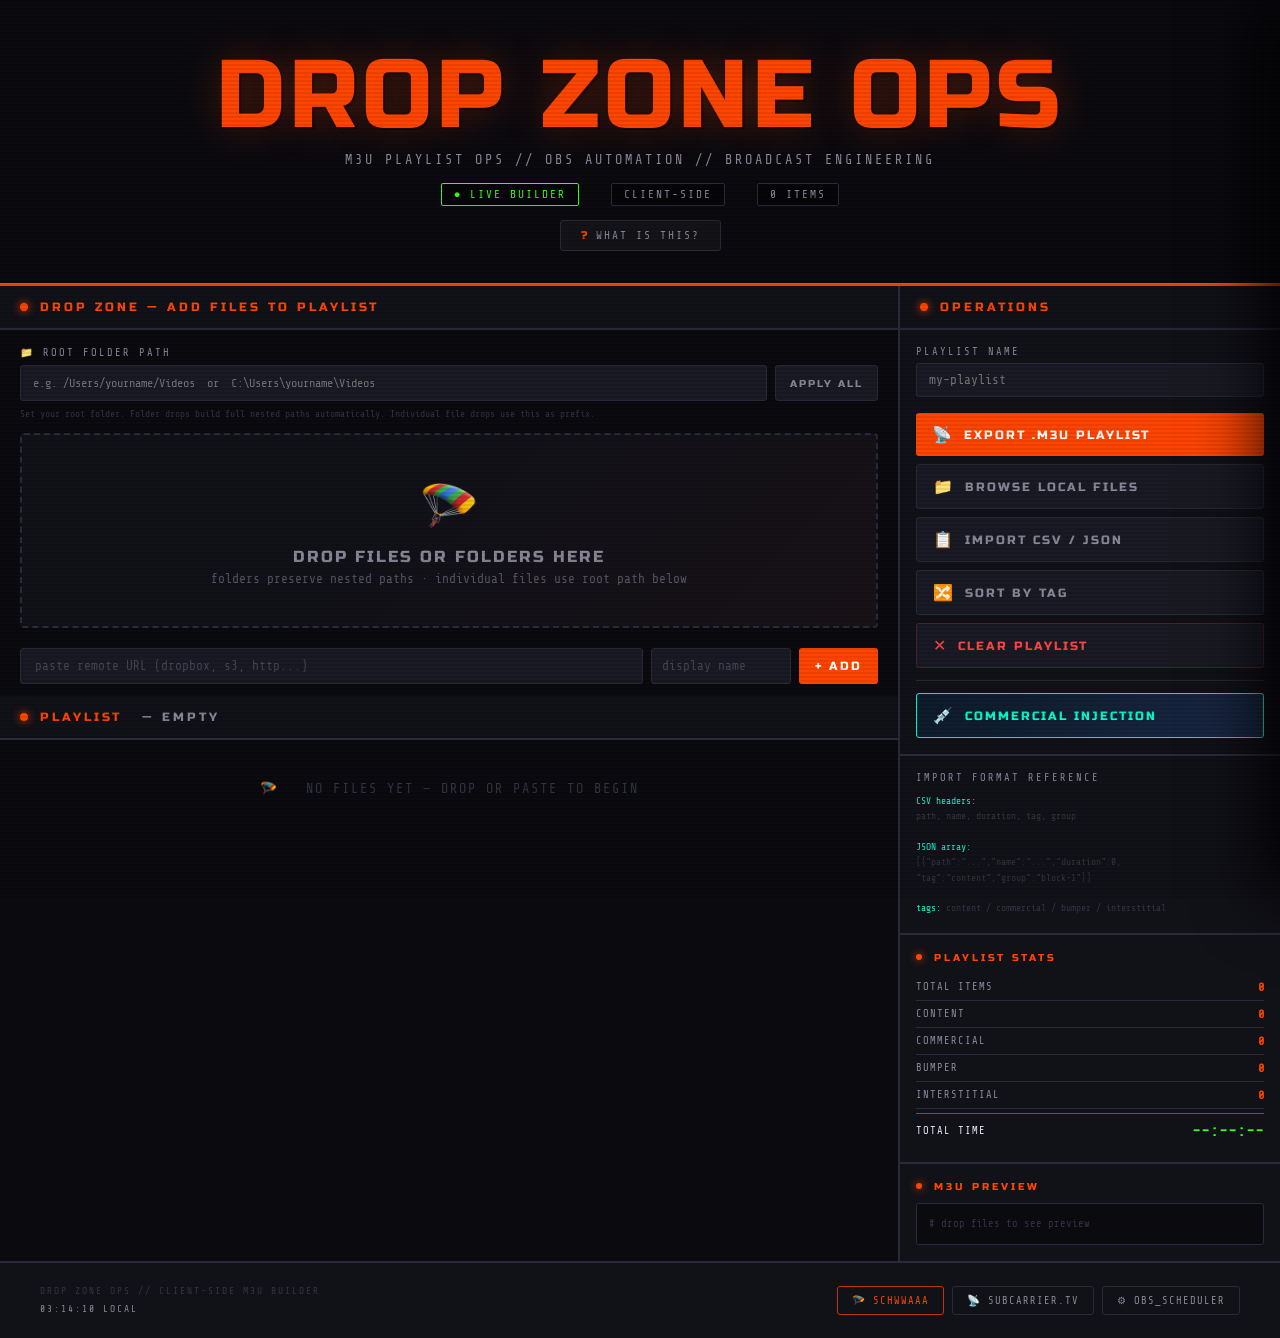
==== app.html @ c3043ce5 "updating website" ====
<!DOCTYPE html>
<html lang="en">
<head>
<meta charset="UTF-8">
<meta name="viewport" content="width=device-width, initial-scale=1.0">
<title>DROP ZONE OPS</title>
<link rel="preconnect" href="https://fonts.googleapis.com">
<link href="https://fonts.googleapis.com/css2?family=Russo+One&family=Share+Tech+Mono&family=Barlow+Condensed:wght@400;600;700;900&display=swap" rel="stylesheet">
<style>
  :root {
    --orange: #FF4500;
    --orange-dim: #c23400;
    --orange-glow: rgba(255,69,0,0.3);
    --dark: #0a0a0f;
    --dark2: #111118;
    --dark3: #1a1a24;
    --dark4: #222230;
    --border: #2a2a3a;
    --text: #e8e8f0;
    --text-dim: #888899;
    --green: #39ff14;
    --cyan: #00ffcc;
  }

  * { box-sizing: border-box; margin: 0; padding: 0; }

  body {
    background: var(--dark);
    color: var(--text);
    font-family: 'Barlow Condensed', sans-serif;
    min-height: 100vh;
    overflow-x: hidden;
  }

  /* SCANLINE overlay */
  body::before {
    content: '';
    position: fixed;
    inset: 0;
    background: repeating-linear-gradient(
      0deg,
      transparent,
      transparent 2px,
      rgba(0,0,0,0.08) 2px,
      rgba(0,0,0,0.08) 4px
    );
    pointer-events: none;
    z-index: 9999;
  }

  /* ── HEADER ── */
  .header {
    position: relative;
    background-image: url('https://ultimateactionmovies.com/wp-content/uploads/2022/09/Drop-Zone-Movie-696x464.jpg');
    background-size: cover;
    background-position: center 30%;
    border-bottom: 3px solid var(--orange);
    padding: 3rem 2rem 2rem;
    text-align: center;
    overflow: hidden;
  }
  .header::after {
    content: '';
    position: absolute;
    inset: 0;
    background: linear-gradient(to bottom, rgba(10,10,15,0.5) 0%, rgba(10,10,15,0.85) 100%);
  }
  .header-inner { position: relative; z-index: 2; }
  .logo {
    font-family: 'Russo One', sans-serif;
    font-size: clamp(3rem, 8vw, 6rem);
    color: var(--orange);
    text-shadow: 0 0 40px var(--orange-glow), 2px 2px 0 #000;
    letter-spacing: 4px;
    line-height: 1;
  }
  .tagline {
    font-family: 'Share Tech Mono', monospace;
    color: var(--text-dim);
    font-size: 0.85rem;
    letter-spacing: 3px;
    margin-top: 0.5rem;
    text-transform: uppercase;
  }
  .status-bar {
    display: flex;
    justify-content: center;
    gap: 2rem;
    margin-top: 1rem;
  }
  .status-pill {
    font-family: 'Share Tech Mono', monospace;
    font-size: 0.7rem;
    letter-spacing: 2px;
    padding: 4px 12px;
    border: 1px solid var(--border);
    border-radius: 2px;
    color: var(--text-dim);
    background: rgba(0,0,0,0.4);
  }
  .status-pill.live { border-color: var(--green); color: var(--green); animation: blink 1.5s infinite; }
  @keyframes blink { 0%,100%{opacity:1} 50%{opacity:0.4} }

  /* ── MAIN LAYOUT ── */
  .app {
    display: grid;
    grid-template-columns: 1fr 380px;
    gap: 0;
    min-height: calc(100vh - 180px);
  }

  /* ── LEFT PANEL ── */
  .left-panel {
    border-right: 2px solid var(--border);
    display: flex;
    flex-direction: column;
  }

  /* ── SECTION HEADERS ── */
  .section-header {
    display: flex;
    align-items: center;
    gap: 12px;
    padding: 14px 20px;
    background: var(--dark2);
    border-bottom: 2px solid var(--border);
    font-family: 'Russo One', sans-serif;
    font-size: 0.75rem;
    letter-spacing: 3px;
    color: var(--orange);
    text-transform: uppercase;
  }
  .section-header .dot {
    width: 8px; height: 8px;
    background: var(--orange);
    border-radius: 50%;
    box-shadow: 0 0 8px var(--orange);
  }

  /* ── DROP ZONE ── */
  .dropzone-area {
    margin: 20px;
    border: 2px dashed var(--border);
    border-radius: 4px;
    padding: 40px 20px;
    text-align: center;
    cursor: pointer;
    transition: all 0.2s;
    background: var(--dark2);
    position: relative;
    overflow: hidden;
  }
  .dropzone-area::before {
    content: '';
    position: absolute;
    inset: 0;
    background: linear-gradient(135deg, transparent 40%, rgba(255,69,0,0.03) 100%);
  }
  .dropzone-area:hover, .dropzone-area.drag-over {
    border-color: var(--orange);
    background: rgba(255,69,0,0.05);
    box-shadow: inset 0 0 30px rgba(255,69,0,0.08);
  }
  .dropzone-area.drag-over { border-style: solid; }
  .dz-icon { font-size: 3rem; margin-bottom: 12px; display: block; }
  .dz-label {
    font-family: 'Russo One', sans-serif;
    font-size: 1rem;
    letter-spacing: 2px;
    color: var(--text-dim);
    text-transform: uppercase;
  }
  .dz-sub {
    font-size: 0.8rem;
    color: #555566;
    margin-top: 6px;
    font-family: 'Share Tech Mono', monospace;
  }

  /* ── URL INPUT ── */
  .url-input-row {
    display: flex;
    gap: 8px;
    margin: 0 20px 12px;
  }
  .url-input {
    flex: 1;
    background: var(--dark3);
    border: 1px solid var(--border);
    border-radius: 3px;
    color: var(--text);
    font-family: 'Share Tech Mono', monospace;
    font-size: 0.8rem;
    padding: 10px 14px;
    outline: none;
    transition: border-color 0.2s;
  }
  .url-input::placeholder { color: #444455; }
  .url-input:focus { border-color: var(--orange); }
  .url-name-input {
    width: 140px;
    background: var(--dark3);
    border: 1px solid var(--border);
    border-radius: 3px;
    color: var(--text);
    font-family: 'Share Tech Mono', monospace;
    font-size: 0.8rem;
    padding: 10px 10px;
    outline: none;
    transition: border-color 0.2s;
  }
  .url-name-input::placeholder { color: #444455; }
  .url-name-input:focus { border-color: var(--orange); }

  /* ── PLAYLIST ── */
  .playlist-container {
    flex: 1;
    overflow-y: auto;
    padding: 0 20px 20px;
  }
  .playlist-empty {
    text-align: center;
    padding: 40px 20px;
    color: #333344;
    font-family: 'Share Tech Mono', monospace;
    font-size: 0.85rem;
    letter-spacing: 2px;
  }

  .playlist-item {
    display: grid;
    grid-template-columns: 28px 1fr auto auto;
    align-items: center;
    gap: 10px;
    padding: 10px 12px;
    background: var(--dark3);
    border: 1px solid var(--border);
    border-radius: 3px;
    margin-bottom: 4px;
    cursor: grab;
    transition: all 0.15s;
    position: relative;
  }
  .playlist-item:hover { border-color: var(--orange); background: var(--dark4); }
  .playlist-item.dragging { opacity: 0.4; border-color: var(--orange); }
  .playlist-item.drag-target { border-top: 2px solid var(--orange); }

  .item-handle {
    color: #444455;
    font-size: 1rem;
    text-align: center;
    cursor: grab;
    user-select: none;
  }
  .item-handle:hover { color: var(--orange); }

  .item-info { min-width: 0; }
  .item-name {
    font-family: 'Barlow Condensed', sans-serif;
    font-weight: 600;
    font-size: 0.95rem;
    color: var(--text);
    white-space: nowrap;
    overflow: hidden;
    text-overflow: ellipsis;
    cursor: pointer;
  }
  .item-name:hover { color: var(--orange); }
  .item-name-edit {
    font-family: 'Barlow Condensed', sans-serif;
    font-weight: 600;
    font-size: 0.95rem;
    background: var(--dark);
    border: 1px solid var(--orange);
    border-radius: 2px;
    color: var(--orange);
    padding: 2px 6px;
    width: 100%;
    outline: none;
  }
  .item-meta {
    font-family: 'Share Tech Mono', monospace;
    font-size: 0.65rem;
    color: var(--text-dim);
    margin-top: 2px;
    white-space: nowrap;
    overflow: hidden;
    text-overflow: ellipsis;
  }

  .item-tag {
    font-family: 'Share Tech Mono', monospace;
    font-size: 0.6rem;
    letter-spacing: 1px;
    padding: 2px 7px;
    border-radius: 2px;
    text-transform: uppercase;
    white-space: nowrap;
    cursor: pointer;
    border: 1px solid;
  }
  .tag-content { background: rgba(0,255,204,0.1); color: var(--cyan); border-color: rgba(0,255,204,0.3); }
  .tag-commercial { background: rgba(255,69,0,0.15); color: var(--orange); border-color: rgba(255,69,0,0.4); }
  .tag-bumper { background: rgba(57,255,20,0.1); color: var(--green); border-color: rgba(57,255,20,0.3); }
  .tag-interstitial { background: rgba(255,200,0,0.1); color: #ffc800; border-color: rgba(255,200,0,0.3); }
  .tag-other { background: rgba(150,150,200,0.1); color: #aaaacc; border-color: rgba(150,150,200,0.3); }

  .item-del {
    background: none;
    border: none;
    color: #333344;
    font-size: 1.1rem;
    cursor: pointer;
    padding: 4px;
    border-radius: 2px;
    line-height: 1;
    transition: color 0.15s;
  }
  .item-del:hover { color: #ff3333; }

  .item-num {
    position: absolute;
    top: 3px; left: 3px;
    font-family: 'Share Tech Mono', monospace;
    font-size: 0.55rem;
    color: #333344;
  }

  /* ── RIGHT PANEL ── */
  .right-panel {
    display: flex;
    flex-direction: column;
    background: var(--dark2);
  }

  /* ── TOOLBAR BUTTONS ── */
  .toolbar {
    padding: 16px;
    display: flex;
    flex-direction: column;
    gap: 8px;
    border-bottom: 2px solid var(--border);
  }
  .btn {
    display: flex;
    align-items: center;
    gap: 10px;
    padding: 12px 16px;
    font-family: 'Russo One', sans-serif;
    font-size: 0.75rem;
    letter-spacing: 2px;
    text-transform: uppercase;
    border: none;
    border-radius: 3px;
    cursor: pointer;
    transition: all 0.15s;
    text-align: left;
    width: 100%;
  }
  .btn-primary {
    background: var(--orange);
    color: #fff;
  }
  .btn-primary:hover { background: var(--orange-dim); transform: translateY(-1px); box-shadow: 0 4px 20px var(--orange-glow); }
  .btn-secondary {
    background: var(--dark3);
    color: var(--text-dim);
    border: 1px solid var(--border);
  }
  .btn-secondary:hover { border-color: var(--orange); color: var(--text); }
  .btn-danger {
    background: var(--dark3);
    color: #ff4444;
    border: 1px solid rgba(255,68,68,0.2);
  }
  .btn-danger:hover { background: rgba(255,68,68,0.1); border-color: #ff4444; }
  .btn-icon { font-size: 1rem; }

  /* ── IMPORT PANEL ── */
  .import-section { padding: 16px; border-bottom: 2px solid var(--border); }
  .import-label {
    font-family: 'Share Tech Mono', monospace;
    font-size: 0.65rem;
    color: var(--text-dim);
    letter-spacing: 2px;
    text-transform: uppercase;
    margin-bottom: 10px;
  }
  .import-drop {
    border: 1px dashed var(--border);
    border-radius: 3px;
    padding: 16px;
    text-align: center;
    cursor: pointer;
    transition: all 0.2s;
    font-family: 'Share Tech Mono', monospace;
    font-size: 0.72rem;
    color: #444455;
    letter-spacing: 1px;
  }
  .import-drop:hover { border-color: var(--cyan); color: var(--cyan); }
  .import-format {
    font-family: 'Share Tech Mono', monospace;
    font-size: 0.6rem;
    color: #333344;
    margin-top: 8px;
    line-height: 1.6;
  }
  .import-format span { color: var(--cyan); }

  /* ── STATS PANEL ── */
  .stats-section { padding: 16px; border-bottom: 2px solid var(--border); }
  .stat-row {
    display: flex;
    justify-content: space-between;
    align-items: center;
    padding: 6px 0;
    border-bottom: 1px solid var(--border);
  }
  .stat-row:last-child { border-bottom: none; }
  .stat-label {
    font-family: 'Share Tech Mono', monospace;
    font-size: 0.65rem;
    color: var(--text-dim);
    letter-spacing: 1px;
  }
  .stat-val {
    font-family: 'Share Tech Mono', monospace;
    font-size: 0.75rem;
    color: var(--orange);
    font-weight: bold;
  }

  /* ── PREVIEW ── */
  .preview-section { flex: 1; padding: 16px; overflow: auto; }
  .preview-box {
    background: var(--dark);
    border: 1px solid var(--border);
    border-radius: 3px;
    padding: 12px;
    font-family: 'Share Tech Mono', monospace;
    font-size: 0.65rem;
    color: #555566;
    line-height: 1.6;
    max-height: 280px;
    overflow-y: auto;
    white-space: pre;
  }
  .preview-box .ext-header { color: var(--green); }
  .preview-box .ext-inf { color: var(--orange); }
  .preview-box .ext-path { color: var(--cyan); }

  /* ── TOAST ── */
  .toast {
    position: fixed;
    bottom: 30px; left: 50%;
    transform: translateX(-50%) translateY(20px);
    background: var(--dark3);
    border: 1px solid var(--orange);
    border-radius: 4px;
    padding: 12px 24px;
    font-family: 'Russo One', sans-serif;
    font-size: 0.75rem;
    letter-spacing: 2px;
    color: var(--orange);
    opacity: 0;
    pointer-events: none;
    transition: all 0.3s;
    z-index: 10000;
    box-shadow: 0 4px 30px var(--orange-glow);
    text-transform: uppercase;
  }
  .toast.show { opacity: 1; transform: translateX(-50%) translateY(0); }
  .toast.success { border-color: var(--green); color: var(--green); box-shadow: 0 4px 30px rgba(57,255,20,0.2); }

  /* ── MODAL ── */
  .modal-overlay {
    position: fixed; inset: 0;
    background: rgba(0,0,0,0.85);
    z-index: 1000;
    display: none;
    align-items: center;
    justify-content: center;
  }
  .modal-overlay.open { display: flex; }
  .modal {
    background: var(--dark2);
    border: 1px solid var(--border);
    border-top: 3px solid var(--orange);
    border-radius: 4px;
    padding: 28px;
    width: 500px;
    max-width: 95vw;
    max-height: 90vh;
    overflow-y: auto;
  }
  .modal h3 {
    font-family: 'Russo One', sans-serif;
    font-size: 0.85rem;
    letter-spacing: 3px;
    color: var(--orange);
    text-transform: uppercase;
    margin-bottom: 20px;
  }
  .modal-close {
    float: right;
    background: none;
    border: none;
    color: var(--text-dim);
    font-size: 1.3rem;
    cursor: pointer;
    margin-top: -4px;
  }
  .modal-close:hover { color: var(--orange); }
  .form-row { margin-bottom: 14px; }
  .form-label {
    display: block;
    font-family: 'Share Tech Mono', monospace;
    font-size: 0.65rem;
    letter-spacing: 2px;
    color: var(--text-dim);
    text-transform: uppercase;
    margin-bottom: 6px;
  }
  .form-input, .form-select {
    width: 100%;
    background: var(--dark3);
    border: 1px solid var(--border);
    border-radius: 3px;
    color: var(--text);
    font-family: 'Share Tech Mono', monospace;
    font-size: 0.8rem;
    padding: 10px 12px;
    outline: none;
    transition: border-color 0.2s;
  }
  .form-input:focus, .form-select:focus { border-color: var(--orange); }
  .form-select option { background: var(--dark3); }
  .modal-btns { display: flex; gap: 8px; margin-top: 20px; justify-content: flex-end; }

  /* ── TAG SELECT ── */
  .tag-select-row {
    display: flex;
    gap: 6px;
    flex-wrap: wrap;
  }
  .tag-opt {
    font-family: 'Share Tech Mono', monospace;
    font-size: 0.65rem;
    letter-spacing: 1px;
    padding: 4px 10px;
    border-radius: 2px;
    cursor: pointer;
    border: 1px solid var(--border);
    color: var(--text-dim);
    background: var(--dark3);
    text-transform: uppercase;
    transition: all 0.15s;
  }
  .tag-opt:hover { border-color: var(--orange); }
  .tag-opt.selected { border-color: var(--orange); color: var(--orange); background: rgba(255,69,0,0.1); }
  .tag-opt[data-val="commercial"].selected { border-color: var(--orange); color: var(--orange); }
  .tag-opt[data-val="bumper"].selected { border-color: var(--green); color: var(--green); background: rgba(57,255,20,0.1); }
  .tag-opt[data-val="interstitial"].selected { border-color: #ffc800; color: #ffc800; background: rgba(255,200,0,0.1); }
  .tag-opt[data-val="content"].selected { border-color: var(--cyan); color: var(--cyan); background: rgba(0,255,204,0.1); }

  /* scrollbar */
  ::-webkit-scrollbar { width: 6px; height: 6px; }
  ::-webkit-scrollbar-track { background: var(--dark); }
  ::-webkit-scrollbar-thumb { background: var(--border); border-radius: 3px; }
  ::-webkit-scrollbar-thumb:hover { background: var(--orange-dim); }

  /* ── ABOUT BUTTON ── */
  .about-btn {
    display: inline-flex;
    align-items: center;
    gap: 7px;
    margin-top: 14px;
    padding: 8px 20px;
    font-family: 'Share Tech Mono', monospace;
    font-size: 0.7rem;
    letter-spacing: 2px;
    text-transform: uppercase;
    color: var(--text-dim);
    background: rgba(255,255,255,0.04);
    border: 1px solid var(--border);
    border-radius: 3px;
    cursor: pointer;
    transition: all 0.2s;
  }
  .about-btn:hover {
    border-color: var(--orange);
    color: var(--text);
    background: rgba(255,69,0,0.08);
  }
  .about-btn::before { content: '?'; font-family: 'Russo One', sans-serif; color: var(--orange); }

  /* ── ABOUT MODAL ── */
  .about-modal {
    background: var(--dark2);
    border: 1px solid var(--border);
    border-top: 3px solid var(--orange);
    border-radius: 4px;
    padding: 32px;
    width: 580px;
    max-width: 95vw;
    max-height: 90vh;
    overflow-y: auto;
  }
  .about-modal h3 {
    font-family: 'Russo One', sans-serif;
    font-size: 1.1rem;
    letter-spacing: 3px;
    color: var(--orange);
    text-transform: uppercase;
    margin-bottom: 6px;
  }
  .about-modal .about-sub {
    font-family: 'Share Tech Mono', monospace;
    font-size: 0.7rem;
    color: var(--text-dim);
    letter-spacing: 2px;
    margin-bottom: 24px;
    padding-bottom: 16px;
    border-bottom: 1px solid var(--border);
  }
  .about-modal p {
    font-family: 'Barlow Condensed', sans-serif;
    font-size: 1rem;
    color: var(--text);
    line-height: 1.7;
    margin-bottom: 14px;
  }
  .about-modal p::before { content: none; }
  .about-modal .about-links {
    display: flex;
    gap: 10px;
    flex-wrap: wrap;
    margin-top: 20px;
    padding-top: 20px;
    border-top: 1px solid var(--border);
  }
  .about-link {
    display: inline-flex;
    align-items: center;
    gap: 6px;
    padding: 9px 16px;
    font-family: 'Share Tech Mono', monospace;
    font-size: 0.7rem;
    letter-spacing: 1px;
    text-decoration: none;
    border-radius: 3px;
    transition: all 0.15s;
    text-transform: uppercase;
  }
  .about-link-primary {
    background: var(--orange);
    color: #fff;
  }
  .about-link-primary:hover { background: var(--orange-dim); transform: translateY(-1px); }
  .about-link-secondary {
    background: var(--dark3);
    color: var(--text-dim);
    border: 1px solid var(--border);
  }
  .about-link-secondary:hover { border-color: var(--orange); color: var(--text); }


  /* ══════════════════════════════════════
     COMMERCIAL INJECTION PANEL
  ══════════════════════════════════════ */
  .injector-overlay {
    position: fixed;
    inset: 0;
    background: rgba(0,0,0,0.6);
    z-index: 5000;
    opacity: 0;
    pointer-events: none;
    transition: opacity 0.35s ease;
  }
  .injector-overlay.open {
    opacity: 1;
    pointer-events: all;
  }
  .injector-panel {
    position: fixed;
    top: 0; right: 0; bottom: 0;
    width: min(1100px, 100vw);
    background: var(--dark);
    border-left: 2px solid var(--cyan);
    z-index: 5001;
    display: grid;
    grid-template-rows: auto 1fr auto;
    transform: translateX(100%);
    transition: transform 0.38s cubic-bezier(0.22, 1, 0.36, 1);
    box-shadow: -20px 0 60px rgba(0,0,0,0.8);
  }
  .injector-panel.open { transform: translateX(0); }

  .injector-header {
    display: flex;
    align-items: center;
    justify-content: space-between;
    padding: 16px 24px;
    background: var(--dark2);
    border-bottom: 2px solid var(--border);
  }
  .injector-title {
    font-family: 'Russo One', sans-serif;
    font-size: 0.9rem;
    letter-spacing: 3px;
    color: var(--cyan);
    text-transform: uppercase;
  }
  .injector-close {
    background: none;
    border: 1px solid var(--border);
    color: var(--text-dim);
    font-size: 1.1rem;
    cursor: pointer;
    padding: 6px 12px;
    border-radius: 3px;
    font-family: 'Share Tech Mono', monospace;
    transition: all 0.15s;
  }
  .injector-close:hover { border-color: var(--orange); color: var(--orange); }

  .injector-body {
    display: grid;
    grid-template-columns: 280px 1fr 300px;
    overflow: hidden;
  }

  .inj-col {
    border-right: 1px solid var(--border);
    display: flex;
    flex-direction: column;
    overflow: hidden;
  }
  .inj-col:last-child { border-right: none; }

  .inj-col-header {
    padding: 12px 16px;
    background: var(--dark2);
    border-bottom: 1px solid var(--border);
    font-family: 'Russo One', sans-serif;
    font-size: 0.65rem;
    letter-spacing: 3px;
    color: var(--orange);
    text-transform: uppercase;
    display: flex;
    align-items: center;
    gap: 8px;
    flex-shrink: 0;
  }
  .inj-col-body {
    flex: 1;
    overflow-y: auto;
    padding: 14px;
    display: flex;
    flex-direction: column;
    gap: 10px;
  }

  /* Library items */
  .lib-item {
    display: flex;
    align-items: center;
    gap: 8px;
    padding: 8px 10px;
    background: var(--dark3);
    border: 1px solid var(--border);
    border-radius: 3px;
    transition: border-color 0.15s;
  }
  .lib-item:hover { border-color: var(--cyan); }
  .lib-item-name {
    font-family: 'Barlow Condensed', sans-serif;
    font-weight: 600;
    font-size: 0.85rem;
    flex: 1;
    min-width: 0;
    overflow: hidden;
    text-overflow: ellipsis;
    white-space: nowrap;
  }
  .lib-item-dur {
    font-family: 'Share Tech Mono', monospace;
    font-size: 0.6rem;
    color: var(--cyan);
    white-space: nowrap;
  }
  .lib-item-del {
    background: none; border: none; color: #333344;
    cursor: pointer; font-size: 0.9rem; padding: 2px 4px;
    transition: color 0.15s; flex-shrink: 0;
  }
  .lib-item-del:hover { color: #ff3333; }

  /* Rules */
  .rule-card {
    background: var(--dark3);
    border: 1px solid var(--border);
    border-radius: 3px;
    padding: 12px;
    position: relative;
  }
  .rule-card.is-default { border-color: var(--orange); }
  .rule-card.is-override { border-color: #ffc800; }
  .rule-badge {
    font-family: 'Share Tech Mono', monospace;
    font-size: 0.58rem;
    letter-spacing: 1px;
    padding: 2px 7px;
    border-radius: 2px;
    text-transform: uppercase;
    margin-bottom: 10px;
    display: inline-block;
  }
  .badge-default { background: rgba(255,69,0,0.15); color: var(--orange); border: 1px solid rgba(255,69,0,0.3); }
  .badge-override { background: rgba(255,200,0,0.1); color: #ffc800; border: 1px solid rgba(255,200,0,0.3); }
  .rule-del {
    position: absolute; top: 8px; right: 8px;
    background: none; border: none; color: #333344;
    cursor: pointer; font-size: 0.9rem;
    transition: color 0.15s;
  }
  .rule-del:hover { color: #ff3333; }
  .rule-row {
    display: flex;
    align-items: center;
    gap: 6px;
    margin-bottom: 7px;
    flex-wrap: wrap;
  }
  .rule-label {
    font-family: 'Share Tech Mono', monospace;
    font-size: 0.6rem;
    color: var(--text-dim);
    letter-spacing: 1px;
    white-space: nowrap;
    text-transform: uppercase;
    min-width: 80px;
  }
  .rule-input {
    background: var(--dark);
    border: 1px solid var(--border);
    border-radius: 2px;
    color: var(--text);
    font-family: 'Share Tech Mono', monospace;
    font-size: 0.75rem;
    padding: 5px 8px;
    outline: none;
    width: 60px;
    transition: border-color 0.15s;
  }
  .rule-input:focus { border-color: var(--orange); }
  .rule-select {
    background: var(--dark);
    border: 1px solid var(--border);
    border-radius: 2px;
    color: var(--text);
    font-family: 'Share Tech Mono', monospace;
    font-size: 0.7rem;
    padding: 5px 8px;
    outline: none;
    flex: 1;
    min-width: 0;
    transition: border-color 0.15s;
  }
  .rule-select:focus { border-color: var(--orange); }
  .rule-select option { background: var(--dark3); }

  /* Bumper row */
  .bumper-row {
    display: flex;
    align-items: center;
    gap: 6px;
    margin-top: 6px;
    padding-top: 7px;
    border-top: 1px solid var(--border);
  }
  .bumper-check {
    accent-color: var(--cyan);
    width: 13px; height: 13px;
    cursor: pointer;
  }
  .bumper-select {
    background: var(--dark);
    border: 1px solid var(--border);
    border-radius: 2px;
    color: var(--text);
    font-family: 'Share Tech Mono', monospace;
    font-size: 0.65rem;
    padding: 4px 6px;
    outline: none;
    flex: 1;
    min-width: 0;
  }
  .bumper-label {
    font-family: 'Share Tech Mono', monospace;
    font-size: 0.6rem;
    color: var(--cyan);
    white-space: nowrap;
    text-transform: uppercase;
  }

  /* JSON preview */
  .json-box {
    flex: 1;
    background: var(--dark);
    border: none;
    border-radius: 0;
    color: #7ec8e3;
    font-family: 'Share Tech Mono', monospace;
    font-size: 0.65rem;
    line-height: 1.6;
    padding: 14px;
    resize: none;
    outline: none;
    overflow-y: auto;
    white-space: pre;
  }
  .json-box:focus { outline: none; }

  /* Content preview list */
  .content-preview {
    display: flex;
    flex-direction: column;
    gap: 2px;
  }
  .cp-item {
    padding: 5px 8px;
    border-radius: 2px;
    font-family: 'Share Tech Mono', monospace;
    font-size: 0.62rem;
    display: flex;
    align-items: center;
    gap: 6px;
  }
  .cp-content { background: rgba(0,255,204,0.05); color: var(--cyan); border-left: 2px solid var(--cyan); }
  .cp-commercial { background: rgba(255,69,0,0.08); color: var(--orange); border-left: 2px solid var(--orange); }
  .cp-bumper { background: rgba(57,255,20,0.05); color: var(--green); border-left: 2px solid var(--green); }
  .cp-num { color: #333344; min-width: 20px; }

  /* Injector footer */
  .injector-footer {
    padding: 14px 24px;
    background: var(--dark2);
    border-top: 2px solid var(--border);
    display: flex;
    align-items: center;
    justify-content: space-between;
    gap: 12px;
  }
  .injector-status {
    font-family: 'Share Tech Mono', monospace;
    font-size: 0.65rem;
    color: var(--text-dim);
    letter-spacing: 1px;
  }
  .inj-btn-row { display: flex; gap: 8px; }

  /* ── FOOTER ── */
  .footer {
    padding: 20px 40px;
    border-top: 2px solid var(--border);
    display: flex;
    align-items: center;
    justify-content: space-between;
    gap: 20px;
    background: var(--dark2);
    flex-wrap: wrap;
  }
  .footer-left {
    font-family: 'Share Tech Mono', monospace;
    font-size: 0.6rem;
    color: #333344;
    letter-spacing: 2px;
    line-height: 1.8;
  }
  .footer-clock { color: var(--text-dim); display: block; }
  .footer-links {
    display: flex;
    gap: 8px;
    align-items: center;
    flex-wrap: wrap;
  }
  .footer-link {
    font-family: 'Share Tech Mono', monospace;
    font-size: 0.65rem;
    letter-spacing: 1px;
    text-decoration: none;
    padding: 7px 14px;
    border-radius: 3px;
    border: 1px solid var(--border);
    color: var(--text-dim);
    transition: all 0.15s;
    text-transform: uppercase;
    white-space: nowrap;
  }
  .footer-link:hover { border-color: var(--orange); color: var(--orange); }
  .footer-link.highlight { border-color: var(--orange-dim); color: var(--orange); }
  .footer-link.highlight:hover { background: var(--orange); color: #fff; }

  /* ── Responsive ── */
  @media (max-width: 768px) {
    .app { grid-template-columns: 1fr; }
    .left-panel { border-right: none; border-bottom: 2px solid var(--border); }
    .footer { justify-content: center; text-align: center; }
  }
</style>
</head>
<body>

<!-- HEADER -->
<div class="header">
  <div class="header-inner">
    <div class="logo">DROP ZONE OPS</div>
    <div class="tagline">M3U Playlist Ops // OBS Automation // Broadcast Engineering</div>
    <div class="status-bar">
      <div class="status-pill live">● LIVE BUILDER</div>
      <div class="status-pill">CLIENT-SIDE</div>
      <div class="status-pill" id="item-count-pill">0 ITEMS</div>
    </div>
    <button class="about-btn" onclick="document.getElementById('about-modal').classList.add('open')">
      What is this?
    </button>
  </div>
</div>

<!-- MAIN APP -->
<div class="app">

  <!-- ── LEFT: PLAYLIST BUILDER ── -->
  <div class="left-panel">

    <div class="section-header">
      <div class="dot"></div>
      DROP ZONE — ADD FILES TO PLAYLIST
    </div>

    <!-- Base Path -->
    <div style="margin: 16px 20px 0; display:flex; flex-direction:column; gap:6px;">
      <div style="display:flex; align-items:center; gap:10px;">
        <label for="base-path" style="font-family:'Share Tech Mono',monospace;font-size:0.65rem;letter-spacing:2px;color:var(--text-dim);white-space:nowrap;text-transform:uppercase;">📁 Root Folder Path</label>
        <div id="base-path-status" style="font-family:'Share Tech Mono',monospace;font-size:0.6rem;color:#333344;margin-left:auto;"></div>
      </div>
      <div style="display:flex;gap:8px;">
        <input
          id="base-path"
          type="text"
          placeholder="e.g. /Users/yourname/Videos  or  C:\Users\yourname\Videos"
          style="flex:1;background:var(--dark3);border:1px solid var(--border);border-radius:3px;color:var(--text);font-family:'Share Tech Mono',monospace;font-size:0.75rem;padding:10px 12px;outline:none;transition:border-color 0.2s;"
          oninput="onBasePathChange()"
          onfocus="this.style.borderColor='var(--orange)'"
          onblur="this.style.borderColor=this.value?'var(--green)':'var(--border)'"
        >
        <button class="btn btn-secondary" style="width:auto;padding:10px 14px;white-space:nowrap;font-size:0.65rem;" onclick="applyBasePathToAll()" title="Prepend base path to all existing local items">APPLY ALL</button>
      </div>
      <div style="font-family:'Share Tech Mono',monospace;font-size:0.6rem;color:#333344;line-height:1.5;">
        Set your root folder. Folder drops build full nested paths automatically. Individual file drops use this as prefix.
      </div>
    </div>

    <!-- Dropzone -->
    <div class="dropzone-area" id="dropzone" style="margin-top:12px;">
      <span class="dz-icon">🪂</span>
      <div class="dz-label">Drop files or folders here</div>
      <div class="dz-sub">folders preserve nested paths · individual files use root path below</div>
      <input type="file" id="file-input" multiple accept="video/*,audio/*" style="display:none">
    </div>

    <!-- URL + Name row -->
    <div class="url-input-row">
      <input class="url-input" id="url-input" type="text" placeholder="paste remote URL (dropbox, s3, http...)">
      <input class="url-name-input" id="url-name-input" type="text" placeholder="display name">
      <button class="btn btn-primary" style="width:auto;padding:10px 16px;white-space:nowrap" onclick="addUrl()">+ ADD</button>
    </div>

    <!-- Playlist items -->
    <div class="section-header" style="margin-top:0">
      <div class="dot"></div>
      PLAYLIST <span id="list-count" style="color:var(--text-dim);margin-left:8px">— EMPTY</span>
    </div>

    <div class="playlist-container" id="playlist">
      <div class="playlist-empty" id="empty-msg">🪂 &nbsp; NO FILES YET — DROP OR PASTE TO BEGIN</div>
    </div>

  </div>

  <!-- ── RIGHT: CONTROLS ── -->
  <div class="right-panel">

    <div class="section-header">
      <div class="dot"></div>
      OPERATIONS
    </div>

    <div class="toolbar">
      <div style="margin-bottom:8px">
        <div class="form-label" style="margin-bottom:5px;font-family:'Share Tech Mono',monospace;font-size:0.65rem;letter-spacing:2px;color:var(--text-dim)">PLAYLIST NAME</div>
        <input class="form-input" id="playlist-name" type="text" placeholder="my-playlist" style="width:100%;background:var(--dark3);border:1px solid var(--border);border-radius:3px;color:var(--text);font-family:'Share Tech Mono',monospace;font-size:0.8rem;padding:9px 12px;outline:none;transition:border-color 0.2s" onfocus="this.style.borderColor='var(--orange)'" onblur="this.style.borderColor='var(--border)'">
      </div>

      <button class="btn btn-primary" onclick="exportM3U()">
        <span class="btn-icon">📡</span> Export .M3U Playlist
      </button>
      <button class="btn btn-secondary" onclick="document.getElementById('file-input').click()">
        <span class="btn-icon">📁</span> Browse Local Files
      </button>
      <button class="btn btn-secondary" onclick="document.getElementById('import-input').click()">
        <span class="btn-icon">📋</span> Import CSV / JSON
      </button>
      <button class="btn btn-secondary" onclick="sortByTag()">
        <span class="btn-icon">🔀</span> Sort by Tag
      </button>
      <button class="btn btn-danger" onclick="clearAll()">
        <span class="btn-icon">✕</span> Clear Playlist
      </button>
      <input type="file" id="import-input" accept=".csv,.json" style="display:none" onchange="handleImport(event)">
      <div style="border-top:1px solid var(--border);margin-top:4px;padding-top:12px;">
        <button class="btn" style="background:linear-gradient(135deg,#0d1b2a,#1a2744);border:1px solid var(--cyan);color:var(--cyan);letter-spacing:2px;" onclick="openInjector()">
          <span class="btn-icon">💉</span> Commercial Injection
        </button>
      </div>
    </div>

    <!-- Import Format Info -->
    <div class="import-section">
      <div class="import-label">Import Format Reference</div>
      <div class="import-format">
        <span>CSV headers:</span><br>
        path, name, duration, tag, group<br><br>
        <span>JSON array:</span><br>
        [{"path":"...","name":"...","duration":0,<br>
        "tag":"content","group":"block-1"}]<br><br>
        <span>tags:</span> content / commercial / bumper / interstitial
      </div>
    </div>

    <!-- Stats -->
    <div class="stats-section">
      <div class="section-header" style="padding:0 0 10px 0;border:none;background:none;font-size:0.65rem">
        <div class="dot" style="width:6px;height:6px"></div> PLAYLIST STATS
      </div>
      <div class="stat-row">
        <span class="stat-label">TOTAL ITEMS</span>
        <span class="stat-val" id="stat-total">0</span>
      </div>
      <div class="stat-row">
        <span class="stat-label">CONTENT</span>
        <span class="stat-val" id="stat-content">0</span>
      </div>
      <div class="stat-row">
        <span class="stat-label">COMMERCIAL</span>
        <span class="stat-val" id="stat-commercial">0</span>
      </div>
      <div class="stat-row">
        <span class="stat-label">BUMPER</span>
        <span class="stat-val" id="stat-bumper">0</span>
      </div>
      <div class="stat-row">
        <span class="stat-label">INTERSTITIAL</span>
        <span class="stat-val" id="stat-interstitial">0</span>
      </div>
      <div class="stat-row" style="border-top:1px solid var(--orange-dim);margin-top:4px;padding-top:8px">
        <span class="stat-label" style="color:var(--text)">TOTAL TIME</span>
        <span class="stat-val" id="stat-runtime" style="font-size:1rem;color:var(--green)">--:--:--</span>
      </div>
    </div>

    <!-- M3U Preview -->
    <div class="preview-section">
      <div class="section-header" style="padding:0 0 10px 0;border:none;background:none;font-size:0.65rem">
        <div class="dot" style="width:6px;height:6px"></div> M3U PREVIEW
      </div>
      <div class="preview-box" id="m3u-preview"># drop files to see preview</div>
    </div>

  </div>
</div>

<!-- FOOTER -->
<div class="footer">
  <div class="footer-left">
    <span>DROP ZONE OPS // CLIENT-SIDE M3U BUILDER</span>
    <span class="footer-clock" id="clock"></span>
  </div>
  <div class="footer-links">
    <a class="footer-link highlight" href="https://schwwaaa.net" target="_blank" rel="noopener">🪂 schwwaaa</a>
    <a class="footer-link" href="https://subcarrier.tv" target="_blank" rel="noopener">📡 subcarrier.tv</a>
    <a class="footer-link" href="https://github.com/cyberboy666/obs_scheduler" target="_blank" rel="noopener">⚙ obs_scheduler</a>
  </div>
</div>

<!-- TOAST -->
<div class="toast" id="toast"></div>

<!-- COMMERCIAL INJECTION PANEL -->
<div class="injector-overlay" id="injector-overlay" onclick="closeInjector(event)"></div>
<div class="injector-panel" id="injector-panel">

  <div class="injector-header">
    <div class="injector-title">💉 Commercial Injection</div>
    <div style="display:flex;gap:10px;align-items:center;">
      <button class="btn btn-secondary" style="width:auto;padding:7px 14px;font-size:0.65rem;" onclick="document.getElementById('inj-import-input').click()">
        📋 Import Template JSON
      </button>
      <input type="file" id="inj-import-input" accept=".json" style="display:none" onchange="importInjTemplate(event)">
      <button class="injector-close" onclick="closeInjectorBtn()">✕ CLOSE</button>
    </div>
  </div>

  <div class="injector-body">

    <!-- COL 1: COMMERCIAL LIBRARY -->
    <div class="inj-col">
      <div class="inj-col-header">
        <div class="dot" style="width:6px;height:6px;background:var(--cyan);box-shadow:0 0 6px var(--cyan)"></div>
        Commercial Library
      </div>
      <div class="inj-col-body">

        <!-- Library base path -->
        <div>
          <div style="font-family:'Share Tech Mono',monospace;font-size:0.6rem;color:var(--text-dim);letter-spacing:1px;text-transform:uppercase;margin-bottom:5px;">Library Base Path</div>
          <input id="lib-base-path" type="text" placeholder="/path/to/commercials/"
            style="width:100%;background:var(--dark3);border:1px solid var(--border);border-radius:3px;color:var(--text);font-family:'Share Tech Mono',monospace;font-size:0.72rem;padding:8px 10px;outline:none;"
            oninput="refreshJSON()"
            onfocus="this.style.borderColor='var(--cyan)'"
            onblur="this.style.borderColor='var(--border)'">
        </div>

        <!-- Add clip row -->
        <div style="display:flex;gap:6px;">
          <input id="lib-clip-path" type="text" placeholder="filename.mp4 or remote URL"
            style="flex:1;min-width:0;background:var(--dark3);border:1px solid var(--border);border-radius:3px;color:var(--text);font-family:'Share Tech Mono',monospace;font-size:0.7rem;padding:7px 9px;outline:none;"
            onfocus="this.style.borderColor='var(--cyan)'"
            onblur="this.style.borderColor='var(--border)'"
            onkeydown="if(event.key==='Enter') addLibClip()">
        </div>
        <div style="display:flex;gap:6px;">
          <input id="lib-clip-name" type="text" placeholder="display name"
            style="flex:1;background:var(--dark3);border:1px solid var(--border);border-radius:3px;color:var(--text);font-family:'Share Tech Mono',monospace;font-size:0.7rem;padding:7px 9px;outline:none;"
            onfocus="this.style.borderColor='var(--cyan)'"
            onblur="this.style.borderColor='var(--border)'"
            onkeydown="if(event.key==='Enter') addLibClip()">
          <input id="lib-clip-dur" type="text" placeholder="0:30"
            style="width:55px;background:var(--dark3);border:1px solid var(--border);border-radius:3px;color:var(--text);font-family:'Share Tech Mono',monospace;font-size:0.7rem;padding:7px 8px;outline:none;"
            onfocus="this.style.borderColor='var(--cyan)'"
            onblur="this.style.borderColor='var(--border)'">
          <button class="btn btn-secondary" style="width:auto;padding:7px 10px;font-size:0.65rem;white-space:nowrap;" onclick="addLibClip()">+ ADD</button>
        </div>

        <!-- Library drop zone -->
        <div id="lib-dropzone"
          style="border:1px dashed var(--cyan);border-radius:3px;padding:14px;text-align:center;cursor:pointer;transition:all 0.2s;background:rgba(0,255,204,0.02);"
          ondragover="event.preventDefault();this.style.background='rgba(0,255,204,0.07)';this.style.borderColor='var(--cyan)'"
          ondragleave="this.style.background='rgba(0,255,204,0.02)';this.style.borderColor='var(--cyan)'"
          ondrop="event.preventDefault();this.style.background='rgba(0,255,204,0.02)';handleLibDrop(event)"
          onclick="document.getElementById('lib-file-input').click()">
          <div style="font-family:'Share Tech Mono',monospace;font-size:0.65rem;color:var(--cyan);letter-spacing:1px;">📂 DROP CLIPS OR FOLDER</div>
          <div style="font-family:'Share Tech Mono',monospace;font-size:0.58rem;color:#333344;margin-top:4px;letter-spacing:1px;">or click to browse</div>
          <input type="file" id="lib-file-input" multiple accept="video/*,audio/*" style="display:none" onchange="handleLibFiles(event.target.files)">
        </div>

        <!-- Library list -->
        <div id="lib-list" style="display:flex;flex-direction:column;gap:4px;"></div>
        <div id="lib-empty" style="font-family:'Share Tech Mono',monospace;font-size:0.65rem;color:#333344;text-align:center;padding:10px 0;letter-spacing:1px;">
          NO CLIPS — DROP FILES OR ADD ABOVE
        </div>

      </div>
    </div>

    <!-- COL 2: INJECTION RULES -->
    <div class="inj-col">
      <div class="inj-col-header">
        <div class="dot" style="width:6px;height:6px;background:var(--orange);box-shadow:0 0 6px var(--orange)"></div>
        Injection Rules
      </div>
      <div class="inj-col-body">

        <!-- Content playlist source -->
        <div style="background:var(--dark3);border:1px solid var(--border);border-radius:3px;padding:10px;">
          <div style="font-family:'Share Tech Mono',monospace;font-size:0.6rem;color:var(--text-dim);letter-spacing:1px;text-transform:uppercase;margin-bottom:8px;">Content Source</div>
          <div style="display:flex;gap:6px;align-items:center;">
            <div id="inj-content-status" style="font-family:'Share Tech Mono',monospace;font-size:0.65rem;color:var(--green);flex:1;">
              ✓ Reading from current playlist
            </div>
            <button class="btn btn-secondary" style="width:auto;padding:6px 10px;font-size:0.6rem;white-space:nowrap;" onclick="document.getElementById('inj-m3u-input').click()">
              Import .M3U
            </button>
            <input type="file" id="inj-m3u-input" accept=".m3u,.m3u8,.json" style="display:none" onchange="importContentPlaylist(event)">
          </div>
          <div id="inj-content-count" style="font-family:'Share Tech Mono',monospace;font-size:0.6rem;color:#555566;margin-top:5px;"></div>
        </div>

        <!-- Default rule -->
        <div class="rule-card is-default" id="default-rule-card">
          <span class="rule-badge badge-default">Default Rule</span>
          <div class="rule-row">
            <span class="rule-label">Interval</span>
            <span style="font-family:'Share Tech Mono',monospace;font-size:0.65rem;color:var(--text-dim);">every</span>
            <input class="rule-input" id="rule-interval" type="number" value="2" min="1" max="99" oninput="refreshJSON()">
            <span style="font-family:'Share Tech Mono',monospace;font-size:0.65rem;color:var(--text-dim);">content items</span>
          </div>
          <div class="rule-row">
            <span class="rule-label">Ads / break</span>
            <input class="rule-input" id="rule-min" type="number" value="1" min="1" max="10" oninput="refreshJSON()">
            <span style="font-family:'Share Tech Mono',monospace;font-size:0.65rem;color:var(--text-dim);">–</span>
            <input class="rule-input" id="rule-max" type="number" value="2" min="1" max="10" oninput="refreshJSON()">
          </div>
          <div class="rule-row">
            <span class="rule-label">Selection</span>
            <select class="rule-select" id="rule-selection" onchange="refreshJSON()">
              <option value="random">Random</option>
              <option value="sequential">Sequential</option>
              <option value="pool">Pool</option>
            </select>
          </div>
          <div class="bumper-row">
            <input type="checkbox" class="bumper-check" id="def-pre-check" onchange="refreshJSON()">
            <span class="bumper-label">Pre</span>
            <select class="bumper-select" id="def-pre-clip" onchange="refreshJSON()">
              <option value="">— none —</option>
            </select>
            <input type="checkbox" class="bumper-check" id="def-post-check" onchange="refreshJSON()">
            <span class="bumper-label">Post</span>
            <select class="bumper-select" id="def-post-clip" onchange="refreshJSON()">
              <option value="">— none —</option>
            </select>
          </div>
        </div>

        <!-- Override rules -->
        <div id="overrides-list" style="display:flex;flex-direction:column;gap:8px;"></div>

        <button class="btn btn-secondary" style="width:100%;font-size:0.65rem;" onclick="addOverride()">
          + Add Position Override
        </button>

      </div>
    </div>

    <!-- COL 3: JSON + PREVIEW -->
    <div class="inj-col">
      <div class="inj-col-header">
        <div class="dot" style="width:6px;height:6px;background:var(--green);box-shadow:0 0 6px var(--green)"></div>
        <span>JSON Template</span>
        <button onclick="toggleJsonEdit()" id="json-edit-btn"
          style="margin-left:auto;font-family:'Share Tech Mono',monospace;font-size:0.58rem;letter-spacing:1px;padding:3px 8px;background:var(--dark3);border:1px solid var(--border);border-radius:2px;color:var(--text-dim);cursor:pointer;text-transform:uppercase;">
          Edit
        </button>
        <button onclick="downloadTemplate()"
          style="font-family:'Share Tech Mono',monospace;font-size:0.58rem;letter-spacing:1px;padding:3px 8px;background:var(--dark3);border:1px solid var(--border);border-radius:2px;color:var(--text-dim);cursor:pointer;text-transform:uppercase;">
          ↓ Save
        </button>
      </div>
      <textarea id="json-preview" class="json-box" readonly oninput="onJsonEdit()"></textarea>

      <!-- Merged preview -->
      <div style="padding:10px 14px;border-top:1px solid var(--border);background:var(--dark2);">
        <div style="font-family:'Share Tech Mono',monospace;font-size:0.6rem;color:var(--text-dim);letter-spacing:2px;text-transform:uppercase;margin-bottom:8px;">Merged Preview</div>
        <div id="merged-preview" class="content-preview" style="max-height:200px;overflow-y:auto;"></div>
      </div>
    </div>

  </div>

  <div class="injector-footer">
    <div class="injector-status" id="inj-status">Ready — configure rules and generate</div>
    <div class="inj-btn-row">
      <button class="btn btn-secondary" style="width:auto;padding:10px 18px;" onclick="closeInjectorBtn()">Cancel</button>
      <button class="btn" style="width:auto;padding:10px 20px;background:var(--cyan);color:var(--dark);font-family:'Russo One',sans-serif;letter-spacing:2px;border:none;" onclick="generateInjected()">
        💉 INJECT &amp; UPDATE PLAYLIST
      </button>
    </div>
  </div>
</div>

<!-- ABOUT MODAL -->
<div class="modal-overlay" id="about-modal">
  <div class="about-modal">
    <button class="modal-close" onclick="document.getElementById('about-modal').classList.remove('open')">&times;</button>
    <h3>Drop Zone Ops</h3>
    <div class="about-sub">A client-side M3U playlist builder for DIY broadcasters</div>

    <p>Building an <code style="color:var(--orange);font-family:'Share Tech Mono',monospace">.m3u</code> playlist by hand is confusing and inaccessible to collaborators who aren't comfortable with file paths and formatting. Drop Zone Ops fixes that — it's a drag-and-drop playlist builder that outputs a clean, correctly formatted <code style="color:var(--orange);font-family:'Share Tech Mono',monospace">.m3u</code> file that works in both VLC and OBS's VLC source plugin.</p>

    <p>It was built to support the DIY broadcast workflows behind <strong style="color:var(--orange)">schwwaaa</strong> and <strong style="color:var(--orange)">subcarrier.tv</strong> — community-run streaming channels that needed a simple way to assemble custom playlists with interstitial breaks, commercial bumpers, and mixed local/remote content, then hand them off to OBS.</p>

    <p>No server. No install. No command line. Open the file in a browser and start building. Mix local file paths with remote URLs, tag your content by type, arrange your broadcast block exactly how you want it, then export.</p>

    <div class="about-links">
      <a class="about-link about-link-primary" href="https://schwwaaa.net" target="_blank" rel="noopener">🪂 schwwaaa.net</a>
      <a class="about-link about-link-secondary" href="https://subcarrier.tv" target="_blank" rel="noopener">📡 subcarrier.tv</a>
      <a class="about-link about-link-secondary" href="https://github.com/cyberboy666/obs_scheduler" target="_blank" rel="noopener">⚙ obs_scheduler (inspiration)</a>
    </div>
  </div>
</div>

<!-- ITEM EDIT MODAL -->
<div class="modal-overlay" id="edit-modal">
  <div class="modal">
    <button class="modal-close" onclick="closeModal()">&times;</button>
    <h3>Edit Item</h3>
    <div class="form-row">
      <label class="form-label">Display Name</label>
      <input class="form-input" id="edit-name" type="text">
    </div>
    <div class="form-row">
      <label class="form-label">File Path / URL</label>
      <input class="form-input" id="edit-path" type="text">
    </div>
    <div class="form-row">
      <label class="form-label">Duration (e.g. 1:30 or 5:28, leave blank if unknown)</label>
      <input class="form-input" id="edit-duration" type="text" placeholder="MM:SS or H:MM:SS">
    </div>
    <div class="form-row">
      <label class="form-label">Tag / Type</label>
      <div class="tag-select-row" id="edit-tag-row">
        <div class="tag-opt selected" data-val="content">Content</div>
        <div class="tag-opt" data-val="commercial">Commercial</div>
        <div class="tag-opt" data-val="bumper">Bumper</div>
        <div class="tag-opt" data-val="interstitial">Interstitial</div>
        <div class="tag-opt" data-val="other">Other</div>
      </div>
    </div>
    <div class="form-row">
      <label class="form-label">Group / Block</label>
      <input class="form-input" id="edit-group" type="text" placeholder="e.g. block-1, act-2, ad-break">
    </div>
    <div class="modal-btns">
      <button class="btn btn-secondary" style="width:auto" onclick="closeModal()">Cancel</button>
      <button class="btn btn-primary" style="width:auto" onclick="saveEdit()">Save Changes</button>
    </div>
  </div>
</div>

<script>
  // ── STATE ──
  let playlist = [];
  let dragSrcIdx = null;
  let editIdx = null;

  // ── CLOCK ──
  function updateClock() {
    const now = new Date();
    document.getElementById('clock').textContent = now.toLocaleTimeString('en-US', {hour12: false}) + ' LOCAL';
  }
  setInterval(updateClock, 1000);
  updateClock();

  // ── DROPZONE ──
  const dz = document.getElementById('dropzone');
  const fileInput = document.getElementById('file-input');

  dz.addEventListener('click', () => fileInput.click());
  dz.addEventListener('dragover', e => { e.preventDefault(); dz.classList.add('drag-over'); });
  dz.addEventListener('dragleave', () => dz.classList.remove('drag-over'));
  dz.addEventListener('drop', e => {
    e.preventDefault();
    dz.classList.remove('drag-over');
    handleDropItems(e.dataTransfer.items || e.dataTransfer.files);
  });
  fileInput.addEventListener('change', e => handleFiles(e.target.files));

  function getBasePath() {
    let bp = (document.getElementById('base-path').value || '').trim();
    if (!bp) return '';
    // Normalize: ensure trailing slash, handle both / and \
    bp = bp.replace(/[/\\]+$/, ''); // strip trailing slashes
    // Detect Windows path
    const isWin = bp.match(/^[a-zA-Z]:\\/);
    return bp + (isWin ? '\\' : '/');
  }

  function isRemoteUrl(path) {
    return /^https?:\/\//i.test(path) || /^ftp:\/\//i.test(path);
  }

  function buildPath(filename, relativePath) {
    const bp = getBasePath();
    // If we have a relative path from a folder drop (e.g. "shows/s2/ep01.mp4"), use it
    if (relativePath && relativePath !== filename) {
      return bp ? bp + relativePath : relativePath;
    }
    // Individual file — just use filename with base path
    return bp ? bp + filename : filename;
  }

  function onBasePathChange() {
    const bp = getBasePath();
    const status = document.getElementById('base-path-status');
    if (bp) {
      status.textContent = '✓ SET';
      status.style.color = 'var(--green)';
      document.getElementById('base-path').style.borderColor = 'var(--green)';
    } else {
      status.textContent = '';
      document.getElementById('base-path').style.borderColor = 'var(--border)';
    }
  }

  // Apply base path retroactively to all existing local items
  function applyBasePathToAll() {
    const bp = getBasePath();
    if (!bp) { toast('Set a base path first'); return; }
    let count = 0;
    playlist.forEach(item => {
      if (!isRemoteUrl(item.path)) {
        // Strip any existing base path prefix if re-applying, then apply fresh
        const filename = item.path.split(/[/\\]/).pop();
        item.path = bp + filename;
        count++;
      }
    });
    render();
    toast(`Base path applied to ${count} local item${count !== 1 ? 's' : ''}`, true);
  }

  // Handle folder drops via dataTransfer.items (preserves relative paths)
  function handleDropItems(items) {
    const fileEntries = [];

    function traverseEntry(entry, path) {
      return new Promise(resolve => {
        if (entry.isFile) {
          entry.file(file => {
            fileEntries.push({ file, relativePath: path + file.name });
            resolve();
          }, resolve);
        } else if (entry.isDirectory) {
          const reader = entry.createReader();
          function readBatch() {
            reader.readEntries(entries => {
              if (!entries.length) return resolve();
              Promise.all(entries.map(e => traverseEntry(e, path + entry.name + '/'))).then(readBatch);
            }, resolve);
          }
          readBatch();
        } else {
          resolve();
        }
      });
    }

    // dataTransfer.items gives us FileSystemEntry access
    if (items && items[0] && items[0].webkitGetAsEntry) {
      const promises = Array.from(items).map(item => {
        const entry = item.webkitGetAsEntry();
        return entry ? traverseEntry(entry, '') : Promise.resolve();
      });
      Promise.all(promises).then(() => processFileEntries(fileEntries));
    } else {
      // Fallback: plain FileList (no relative paths)
      handleFiles(items);
    }
  }

  function processFileEntries(entries) {
    // Filter to video/audio only
    const videoExts = /\.(mp4|mov|avi|mkv|webm|m4v|flv|wmv|mpg|mpeg|ogv|ts|mts|m2ts|mp3|aac|wav|flac|ogg|m4a)$/i;
    const filtered = entries.filter(e => videoExts.test(e.file.name));

    function processNext(i) {
      if (i >= filtered.length) {
        if (filtered.length) toast(filtered.length + ' file' + (filtered.length !== 1 ? 's' : '') + ' added', true);
        return;
      }
      const { file, relativePath } = filtered[i];
      const name = file.name.replace(/\.[^.]+$/, '');
      const path = buildPath(file.name, relativePath);

      const url = URL.createObjectURL(file);
      const video = document.createElement('video');
      video.preload = 'metadata';

      function cleanup(duration) {
        video.onloadedmetadata = null;
        video.onerror = null;
        video.src = '';
        URL.revokeObjectURL(url);
        addItem({ name, path, duration, tag: 'content', group: '', isLocal: true });
        processNext(i + 1);
      }

      video.onloadedmetadata = () => cleanup(Math.round(video.duration) || 0);
      video.onerror = () => cleanup(0);
      video.src = url;
    }

    processNext(0);
  }

  function handleFiles(files) {
    const fileArray = Array.from(files);
    const entries = fileArray.map(file => ({ file, relativePath: file.webkitRelativePath || file.name }));
    processFileEntries(entries);
  }

  // ── ADD URL ──
  function addUrl() {
    const url = document.getElementById('url-input').value.trim();
    const name = document.getElementById('url-name-input').value.trim();
    if (!url) { toast('Paste a URL first', false); return; }
    const autoName = name || url.split('/').pop().split('?')[0].replace(/\.[^.]+$/, '') || 'untitled';
    addItem({ name: autoName, path: url, duration: 0, tag: 'content', group: '', isLocal: false });
    document.getElementById('url-input').value = '';
    document.getElementById('url-name-input').value = '';
  }
  document.getElementById('url-input').addEventListener('keydown', e => { if (e.key === 'Enter') addUrl(); });

  // ── ADD ITEM ──
  function addItem(item) {
    playlist.push(item);
    render();
  }

  // ── IMPORT CSV/JSON ──
  function handleImport(e) {
    const file = e.target.files[0];
    if (!file) return;
    const reader = new FileReader();
    reader.onload = ev => {
      const text = ev.target.result;
      try {
        if (file.name.endsWith('.json')) {
          const data = JSON.parse(text);
          const arr = Array.isArray(data) ? data : data.playlist || data.items || [];
          arr.forEach(item => addItem({
            name: item.name || item.title || item.path?.split('/').pop() || 'untitled',
            path: item.path || item.url || item.src || '',
            duration: Number(item.duration) || 0,
            tag: item.tag || item.type || item.category || 'content',
            group: item.group || item.block || ''
          }));
          toast(`Imported ${arr.length} items from JSON`, true);
        } else {
          // CSV
          const lines = text.trim().split('\n');
          const headers = lines[0].split(',').map(h => h.trim().replace(/^"|"$/g,'').toLowerCase());
          const items = lines.slice(1).filter(l => l.trim());
          items.forEach(line => {
            const vals = parseCSVLine(line);
            const obj = {};
            headers.forEach((h, i) => obj[h] = (vals[i] || '').replace(/^"|"$/g, '').trim());
            addItem({
              name: obj.name || obj.title || obj.path?.split('/').pop() || 'untitled',
              path: obj.path || obj.url || obj.src || '',
              duration: Number(obj.duration) || 0,
              tag: obj.tag || obj.type || obj.category || 'content',
              group: obj.group || obj.block || ''
            });
          });
          toast(`Imported ${items.length} items from CSV`, true);
        }
      } catch(err) {
        toast('Import failed: ' + err.message, false);
      }
    };
    reader.readAsText(file);
    e.target.value = '';
  }

  function parseCSVLine(line) {
    const result = [];
    let current = '';
    let inQuotes = false;
    for (let i = 0; i < line.length; i++) {
      if (line[i] === '"') { inQuotes = !inQuotes; }
      else if (line[i] === ',' && !inQuotes) { result.push(current); current = ''; }
      else { current += line[i]; }
    }
    result.push(current);
    return result;
  }

  // ── RENDER ──
  function render() {
    const container = document.getElementById('playlist');
    const emptyMsg = document.getElementById('empty-msg');

    if (playlist.length === 0) {
      container.innerHTML = '<div class="playlist-empty" id="empty-msg">🪂 &nbsp; NO FILES YET — DROP OR PASTE TO BEGIN</div>';
      updateStats();
      updatePreview();
      updatePill();
      return;
    }
    if (emptyMsg) emptyMsg.remove();

    // Remove old items, keep only .playlist-item elements
    container.querySelectorAll('.playlist-item').forEach(el => el.remove());

    playlist.forEach((item, idx) => {
      const el = document.createElement('div');
      el.className = 'playlist-item';
      el.draggable = true;
      el.dataset.idx = idx;

      const tagClass = `tag-${item.tag || 'content'}`;
      const dur = item.duration > 0 ? formatDur(item.duration) : '--:--';
      const pathDisplay = item.path.length > 48 ? '…' + item.path.slice(-45) : item.path;
      const hasAbsPath = isRemoteUrl(item.path) || item.path.includes('/') || item.path.includes('\\');
      const pathColor = isRemoteUrl(item.path) ? 'var(--cyan)' : hasAbsPath ? 'var(--green)' : 'var(--orange)';

      el.innerHTML = `
        <span class="item-num">${idx+1}</span>
        <span class="item-handle" title="drag to reorder">⠿</span>
        <div class="item-info">
          <div class="item-name" onclick="openEdit(${idx})" title="click to edit">${escHtml(item.name)}</div>
          <div class="item-meta" title="${escHtml(item.path)}" style="color:${pathColor}">${escHtml(pathDisplay)}${item.group ? ` · ${item.group}` : ''}</div>
        </div>
        <div class="item-tag ${tagClass}" onclick="cycleTag(${idx})" title="click to change tag">${item.tag || 'content'}</div>
        <button class="item-del" onclick="removeItem(${idx})" title="remove">✕</button>
      `;

      el.addEventListener('dragstart', () => { dragSrcIdx = idx; el.classList.add('dragging'); });
      el.addEventListener('dragend', () => el.classList.remove('dragging'));
      el.addEventListener('dragover', e => { e.preventDefault(); el.classList.add('drag-target'); });
      el.addEventListener('dragleave', () => el.classList.remove('drag-target'));
      el.addEventListener('drop', e => {
        e.preventDefault();
        el.classList.remove('drag-target');
        if (dragSrcIdx !== null && dragSrcIdx !== idx) {
          const moved = playlist.splice(dragSrcIdx, 1)[0];
          playlist.splice(idx, 0, moved);
          dragSrcIdx = null;
          render();
        }
      });

      container.appendChild(el);
    });

    updateStats();
    updatePreview();
    updatePill();
  }

  function updatePill() {
    document.getElementById('item-count-pill').textContent = `${playlist.length} ITEM${playlist.length !== 1 ? 'S' : ''}`;
    document.getElementById('list-count').textContent = playlist.length ? `— ${playlist.length} TRACKS` : '— EMPTY';
  }

  function updateStats() {
    const tags = ['content','commercial','bumper','interstitial'];
    document.getElementById('stat-total').textContent = playlist.length;
    tags.forEach(t => {
      document.getElementById(`stat-${t}`).textContent = playlist.filter(i => i.tag === t).length;
    });
    const totalSec = playlist.reduce((s, i) => s + (i.duration || 0), 0);
    document.getElementById('stat-runtime').textContent = totalSec > 0 ? formatDur(totalSec) : '--:--:--';
  }

  function updatePreview() {
    if (playlist.length === 0) {
      document.getElementById('m3u-preview').innerHTML = '<span style="color:#333344"># drop files to see preview</span>';
      return;
    }
    const noPath = playlist.filter(i => !isRemoteUrl(i.path) && !i.path.includes('/') && !i.path.includes('\\')).length;
    let preview = '<span class="ext-header">#EXTM3U</span>\n';
    if (noPath > 0) {
      preview += `<span style="color:var(--orange)">## ⚠ ${noPath} local item(s) missing base path — set above</span>\n`;
    }
    const shown = playlist.slice(0, 6);
    shown.forEach(item => {
      const dur = item.duration || 0;
      const tvgP = item.tag ? ` tvg-type="${item.tag}"` : ' tvg-type="content"';
      preview += `<span class="ext-inf">#EXTINF:${dur}${tvgP},${escHtml(item.name)}</span>\n`;
      const pathCol = isRemoteUrl(item.path) ? 'var(--cyan)' : (item.path.includes('/') || item.path.includes('\\') ? 'var(--green)' : 'var(--orange)');
      preview += `<span style="color:${pathCol}">${escHtml(item.path)}</span>\n`;
    });
    if (playlist.length > 6) {
      preview += `<span style="color:#333344">... and ${playlist.length - 6} more items</span>`;
    }
    document.getElementById('m3u-preview').innerHTML = preview;
  }

  // ── REMOVE / CLEAR ──
  function removeItem(idx) {
    playlist.splice(idx, 1);
    render();
  }

  function clearAll() {
    if (playlist.length === 0) return;
    if (confirm('Clear the entire playlist?')) {
      playlist = [];
      render();
      toast('Playlist cleared');
    }
  }

  // ── CYCLE TAG ──
  const TAG_CYCLE = ['content', 'commercial', 'bumper', 'interstitial', 'other'];
  function cycleTag(idx) {
    const cur = TAG_CYCLE.indexOf(playlist[idx].tag || 'content');
    playlist[idx].tag = TAG_CYCLE[(cur + 1) % TAG_CYCLE.length];
    render();
  }

  // ── SORT BY TAG ──
  const TAG_ORDER = { content: 0, commercial: 1, bumper: 2, interstitial: 3, other: 4 };
  function sortByTag() {
    playlist.sort((a, b) => (TAG_ORDER[a.tag] || 0) - (TAG_ORDER[b.tag] || 0));
    render();
    toast('Sorted by tag');
  }

  // ── EDIT MODAL ──
  function openEdit(idx) {
    editIdx = idx;
    const item = playlist[idx];
    document.getElementById('edit-name').value = item.name || '';
    document.getElementById('edit-path').value = item.path || '';
    document.getElementById('edit-duration').value = item.duration > 0 ? formatDur(item.duration) : '';
    document.getElementById('edit-group').value = item.group || '';

    document.querySelectorAll('#edit-tag-row .tag-opt').forEach(opt => {
      opt.classList.toggle('selected', opt.dataset.val === (item.tag || 'content'));
    });
    document.querySelectorAll('#edit-tag-row .tag-opt').forEach(opt => {
      opt.onclick = () => {
        document.querySelectorAll('#edit-tag-row .tag-opt').forEach(o => o.classList.remove('selected'));
        opt.classList.add('selected');
      };
    });

    document.getElementById('edit-modal').classList.add('open');
    document.getElementById('edit-name').focus();
  }

  function closeModal() {
    document.getElementById('edit-modal').classList.remove('open');
    editIdx = null;
  }

  function saveEdit() {
    if (editIdx === null) return;
    const selTag = document.querySelector('#edit-tag-row .tag-opt.selected');
    playlist[editIdx] = {
      ...playlist[editIdx],
      name: document.getElementById('edit-name').value.trim() || playlist[editIdx].name,
      path: document.getElementById('edit-path').value.trim() || playlist[editIdx].path,
      duration: parseDur(document.getElementById('edit-duration').value),
      tag: selTag ? selTag.dataset.val : playlist[editIdx].tag,
      group: document.getElementById('edit-group').value.trim()
    };
    closeModal();
    render();
    toast('Item updated', true);
  }

  // close modals on overlay click
  document.getElementById('edit-modal').addEventListener('click', function(e) {
    if (e.target === this) closeModal();
  });
  document.getElementById('about-modal').addEventListener('click', function(e) {
    if (e.target === this) this.classList.remove('open');
  });
  document.addEventListener('keydown', e => {
    if (e.key === 'Escape') {
      closeModal();
      document.getElementById('about-modal').classList.remove('open');
    }
  });

  // ── EXPORT M3U ──
  function exportM3U() {
    if (playlist.length === 0) { toast('Add some files first!'); return; }

    const noPath = playlist.filter(i => !isRemoteUrl(i.path) && !i.path.includes('/') && !i.path.includes('\\')).length;
    if (noPath > 0) {
      if (!confirm(`⚠ ${noPath} local item(s) have no base path set — they'll export as filename only and may not work in OBS.\n\nExport anyway?`)) return;
    }

    let m3u = '#EXTM3U\n';
    playlist.forEach(item => {
      const dur = item.duration || 0;
      const tvgType = item.tag ? ` tvg-type="${item.tag}"` : ' tvg-type="content"';
      m3u += `#EXTINF:${dur}${tvgType},${item.name}\n`;
      m3u += `${item.path}\n`;
    });

    const playlistName = (document.getElementById('playlist-name').value.trim() || 'playlist').replace(/[^a-zA-Z0-9_\-]/g, '_');
    const blob = new Blob([m3u.trimEnd()], { type: 'application/x-mpegurl' });
    const a = document.createElement('a');
    a.href = URL.createObjectURL(blob);
    a.download = `${playlistName}.m3u`;
    a.click();
    URL.revokeObjectURL(a.href);
    toast(`Exported ${playlist.length} items → .m3u`, true);
  }

  // ── UTILS ──
  function formatDur(sec) {
    if (!sec || sec <= 0) return '--:--';
    const h = Math.floor(sec / 3600);
    const m = Math.floor((sec % 3600) / 60);
    const s = Math.floor(sec % 60);
    if (h > 0) return `${h}:${String(m).padStart(2,'0')}:${String(s).padStart(2,'0')}`;
    return `${m}:${String(s).padStart(2,'0')}`;
  }

  // Parse "1:30", "5:28", "1:02:45" → seconds
  function parseDur(str) {
    if (!str || str.trim() === '') return 0;
    const parts = String(str).trim().split(':').map(Number);
    if (parts.some(isNaN)) return 0;
    if (parts.length === 3) return parts[0]*3600 + parts[1]*60 + parts[2];
    if (parts.length === 2) return parts[0]*60 + parts[1];
    return parts[0]; // just seconds fallback
  }

  function escHtml(str) {
    return String(str || '').replace(/&/g,'&amp;').replace(/</g,'&lt;').replace(/>/g,'&gt;').replace(/"/g,'&quot;');
  }

  function toast(msg, success = false) {
    const el = document.getElementById('toast');
    el.textContent = msg;
    el.className = 'toast show' + (success ? ' success' : '');
    clearTimeout(el._t);
    el._t = setTimeout(() => el.classList.remove('show'), 2500);
  }


  // ══════════════════════════════════════
  //  COMMERCIAL INJECTION ENGINE
  // ══════════════════════════════════════

  let injLibrary = [];       // commercial clips
  let injOverrides = [];     // position override rules
  let injContentSource = null; // null = use live playlist
  let jsonEditMode = false;

  // ── OPEN / CLOSE ──
  function openInjector() {
    syncContentSource();
    document.getElementById('injector-overlay').classList.add('open');
    document.getElementById('injector-panel').classList.add('open');
    document.body.style.overflow = 'hidden';
    refreshJSON();
  }

  function closeInjectorBtn() {
    document.getElementById('injector-overlay').classList.remove('open');
    document.getElementById('injector-panel').classList.remove('open');
    document.body.style.overflow = '';
  }

  function closeInjector(e) {
    if (e.target === document.getElementById('injector-overlay')) closeInjectorBtn();
  }

  // ── SYNC CONTENT FROM LIVE PLAYLIST ──
  function syncContentSource() {
    injContentSource = null;
    const count = playlist.filter(i => i.tag === 'content').length;
    document.getElementById('inj-content-status').textContent = '✓ Reading from current playlist';
    document.getElementById('inj-content-status').style.color = 'var(--green)';
    document.getElementById('inj-content-count').textContent =
      playlist.length + ' items (' + count + ' content)';
  }

  // ── IMPORT CONTENT PLAYLIST (.m3u or .json) ──
  function importContentPlaylist(e) {
    const file = e.target.files[0];
    if (!file) return;
    const reader = new FileReader();
    reader.onload = ev => {
      const text = ev.target.result;
      let items = [];
      if (file.name.endsWith('.json')) {
        try {
          const data = JSON.parse(text);
          items = (Array.isArray(data) ? data : data.playlist || data.items || []).map(i => ({
            name: i.name || i.title || i.path?.split('/').pop() || 'untitled',
            path: i.path || i.url || '',
            duration: parseDur(String(i.duration || '0')),
            tag: i.tag || 'content', group: i.group || ''
          }));
        } catch(err) { toast('JSON parse error: ' + err.message); return; }
      } else {
        // Parse .m3u
        const lines = text.split('\n').map(l => l.trim()).filter(Boolean);
        let curName = '';
        for (let i = 0; i < lines.length; i++) {
          if (lines[i].startsWith('#EXTINF')) {
            const match = lines[i].match(/,(.+)$/);
            curName = match ? match[1] : 'untitled';
          } else if (!lines[i].startsWith('#')) {
            items.push({ name: curName || lines[i].split('/').pop(), path: lines[i], duration: 0, tag: 'content', group: '' });
            curName = '';
          }
        }
      }
      injContentSource = items;
      const count = items.filter(i => i.tag === 'content').length;
      document.getElementById('inj-content-status').textContent = '✓ Imported: ' + file.name;
      document.getElementById('inj-content-status').style.color = 'var(--cyan)';
      document.getElementById('inj-content-count').textContent = items.length + ' items (' + count + ' content)';
      refreshJSON();
    };
    reader.readAsText(file);
    e.target.value = '';
  }

  // ── IMPORT TEMPLATE JSON ──
  function importInjTemplate(e) {
    const file = e.target.files[0];
    if (!file) return;
    const reader = new FileReader();
    reader.onload = ev => {
      try {
        const t = JSON.parse(ev.target.result);
        // Load library
        injLibrary = [];
        if (t.commercial_library) {
          if (t.commercial_library.source) document.getElementById('lib-base-path').value = t.commercial_library.source;
          if (t.commercial_library.files) {
            t.commercial_library.files.forEach(f => injLibrary.push({
              name: f.name || f.path, path: f.path, duration: parseDur(String(f.duration || '0'))
            }));
          }
        }
        // Load default rule
        if (t.breaks) {
          document.getElementById('rule-interval').value = t.breaks.default_interval || 2;
          document.getElementById('rule-min').value = t.breaks.min_ads || 1;
          document.getElementById('rule-max').value = t.breaks.max_ads || 2;
          document.getElementById('rule-selection').value = t.breaks.selection || 'random';
          // default bumpers
          const db = t.breaks.default_bumpers || {};
          document.getElementById('def-pre-check').checked = !!db.pre;
          document.getElementById('def-post-check').checked = !!db.post;
          // Load overrides
          injOverrides = (t.breaks.overrides || []).map(o => ({
            after_item: o.after_item, min_ads: o.min_ads || 1, max_ads: o.max_ads || 1,
            selection: o.selection || 'random', specific: o.clips || [],
            pre_bumper: o.bumpers?.pre || '', post_bumper: o.bumpers?.post || '',
            use_pre: !!o.bumpers?.pre, use_post: !!o.bumpers?.post
          }));
        }
        renderLibrary();
        renderOverrides();
        refreshJSON();
        toast('Template loaded', true);
      } catch(err) { toast('Template parse error: ' + err.message); }
    };
    reader.readAsText(file);
    e.target.value = '';
  }

  // ── LIBRARY ──
  // ── LIBRARY DROP ZONE ──
  function handleLibDrop(e) {
    const items = e.dataTransfer.items;
    const fileEntries = [];

    function traverseEntry(entry, path) {
      return new Promise(resolve => {
        if (entry.isFile) {
          entry.file(file => { fileEntries.push({ file, relativePath: path + file.name }); resolve(); }, resolve);
        } else if (entry.isDirectory) {
          const reader = entry.createReader();
          function readBatch() {
            reader.readEntries(entries => {
              if (!entries.length) return resolve();
              Promise.all(entries.map(e => traverseEntry(e, path + entry.name + '/'))).then(readBatch);
            }, resolve);
          }
          readBatch();
        } else { resolve(); }
      });
    }

    if (items && items[0] && items[0].webkitGetAsEntry) {
      Promise.all(Array.from(items).map(item => {
        const entry = item.webkitGetAsEntry();
        return entry ? traverseEntry(entry, '') : Promise.resolve();
      })).then(() => processLibEntries(fileEntries));
    } else {
      handleLibFiles(e.dataTransfer.files);
    }
  }

  function handleLibFiles(files) {
    const entries = Array.from(files).map(file => ({ file, relativePath: file.webkitRelativePath || file.name }));
    processLibEntries(entries);
  }

  function processLibEntries(entries) {
    const videoExts = /\.(mp4|mov|avi|mkv|webm|m4v|flv|wmv|mpg|mpeg|ogv|ts|mts|m2ts|mp3|aac|wav|flac|ogg|m4a)$/i;
    const filtered = entries.filter(e => videoExts.test(e.file.name));

    function processNext(i) {
      if (i >= filtered.length) {
        if (filtered.length) toast(filtered.length + ' clip' + (filtered.length !== 1 ? 's' : '') + ' added to library', true);
        return;
      }
      const { file, relativePath } = filtered[i];
      const libBp = document.getElementById('lib-base-path').value.trim().replace(/[/\\]+$/, '');
      const sep = libBp && libBp.match(/^[a-zA-Z]:\\/) ? '\\' : '/';
      const name = file.name.replace(/\.[^.]+$/, '');
      // Use relativePath if it includes folder structure, otherwise fall back to filename
      const relPart = (relativePath && relativePath !== file.name) ? relativePath : file.name;
      const path = libBp ? libBp + sep + relPart : relPart;

      const url = URL.createObjectURL(file);
      const video = document.createElement('video');
      video.preload = 'metadata';

      function cleanup(duration) {
        video.onloadedmetadata = null;
        video.onerror = null;
        video.src = '';
        URL.revokeObjectURL(url);
        injLibrary.push({ name, path, duration });
        renderLibrary();
        refreshJSON();
        processNext(i + 1);
      }

      video.onloadedmetadata = () => cleanup(Math.round(video.duration) || 0);
      video.onerror = () => cleanup(0);
      video.src = url;
    }

    processNext(0);
  }

  function addLibClip() {
    const path = document.getElementById('lib-clip-path').value.trim();
    const name = document.getElementById('lib-clip-name').value.trim();
    const dur  = document.getElementById('lib-clip-dur').value.trim();
    if (!path) { toast('Enter a path or URL'); return; }
    injLibrary.push({ name: name || path.split('/').pop().replace(/\.\w+$/, ''), path, duration: parseDur(dur) });
    document.getElementById('lib-clip-path').value = '';
    document.getElementById('lib-clip-name').value = '';
    document.getElementById('lib-clip-dur').value = '';
    renderLibrary();
    refreshJSON();
  }

  function removeLibClip(idx) {
    injLibrary.splice(idx, 1);
    renderLibrary();
    refreshJSON();
  }

  function renderLibrary() {
    const list = document.getElementById('lib-list');
    const empty = document.getElementById('lib-empty');
    list.innerHTML = '';
    empty.style.display = injLibrary.length ? 'none' : 'block';
    injLibrary.forEach((clip, idx) => {
      const el = document.createElement('div');
      el.className = 'lib-item';
      el.innerHTML = `
        <div class="lib-item-name" title="${escHtml(clip.path)}">${escHtml(clip.name)}</div>
        <div class="lib-item-dur">${clip.duration > 0 ? formatDur(clip.duration) : '--:--'}</div>
        <button class="lib-item-del" onclick="removeLibClip(${idx})">✕</button>
      `;
      list.appendChild(el);
    });
    updateBumperSelects();
  }

  function updateBumperSelects() {
    const selects = document.querySelectorAll('.bumper-select, #def-pre-clip, #def-post-clip');
    selects.forEach(sel => {
      const cur = sel.value;
      sel.innerHTML = '<option value="">— none —</option>';
      injLibrary.forEach(clip => {
        const opt = document.createElement('option');
        opt.value = clip.path;
        opt.textContent = clip.name;
        sel.appendChild(opt);
      });
      sel.value = cur;
    });
  }

  // ── OVERRIDES ──
  function addOverride() {
    injOverrides.push({ after_item: 1, min_ads: 1, max_ads: 1, selection: 'random', specific: [], use_pre: false, pre_bumper: '', use_post: false, post_bumper: '' });
    renderOverrides();
    refreshJSON();
  }

  function removeOverride(idx) {
    injOverrides.splice(idx, 1);
    renderOverrides();
    refreshJSON();
  }

  function renderOverrides() {
    const container = document.getElementById('overrides-list');
    container.innerHTML = '';
    injOverrides.forEach((ov, idx) => {
      const el = document.createElement('div');
      el.className = 'rule-card is-override';
      const libOptions = injLibrary.map(c => `<option value="${escHtml(c.path)}">${escHtml(c.name)}</option>`).join('');
      el.innerHTML = `
        <span class="rule-badge badge-override">Override #${idx+1}</span>
        <button class="rule-del" onclick="removeOverride(${idx})">✕</button>
        <div class="rule-row">
          <span class="rule-label">After item</span>
          <input class="rule-input" type="number" value="${ov.after_item}" min="1"
            oninput="injOverrides[${idx}].after_item=+this.value;refreshJSON()">
        </div>
        <div class="rule-row">
          <span class="rule-label">Ads</span>
          <input class="rule-input" type="number" value="${ov.min_ads}" min="1" max="10"
            oninput="injOverrides[${idx}].min_ads=+this.value;refreshJSON()">
          <span style="font-family:'Share Tech Mono',monospace;font-size:0.65rem;color:var(--text-dim);">–</span>
          <input class="rule-input" type="number" value="${ov.max_ads}" min="1" max="10"
            oninput="injOverrides[${idx}].max_ads=+this.value;refreshJSON()">
        </div>
        <div class="rule-row">
          <span class="rule-label">Selection</span>
          <select class="rule-select" onchange="injOverrides[${idx}].selection=this.value;refreshJSON()">
            <option value="random" ${ov.selection==='random'?'selected':''}>Random</option>
            <option value="sequential" ${ov.selection==='sequential'?'selected':''}>Sequential</option>
            <option value="specific" ${ov.selection==='specific'?'selected':''}>Specific clips</option>
          </select>
        </div>
        <div class="bumper-row">
          <input type="checkbox" class="bumper-check" ${ov.use_pre?'checked':''}
            onchange="injOverrides[${idx}].use_pre=this.checked;refreshJSON()">
          <span class="bumper-label">Pre</span>
          <select class="bumper-select" onchange="injOverrides[${idx}].pre_bumper=this.value;refreshJSON()">
            <option value="">— none —</option>${libOptions}
          </select>
          <input type="checkbox" class="bumper-check" ${ov.use_post?'checked':''}
            onchange="injOverrides[${idx}].use_post=this.checked;refreshJSON()">
          <span class="bumper-label">Post</span>
          <select class="bumper-select" onchange="injOverrides[${idx}].post_bumper=this.value;refreshJSON()">
            <option value="">— none —</option>${libOptions}
          </select>
        </div>
      `;
      container.appendChild(el);
    });
  }

  // ── BUILD TEMPLATE OBJECT ──
  function buildTemplate() {
    const t = {
      name: document.getElementById('playlist-name').value.trim() || 'playlist',
      commercial_library: {
        source: document.getElementById('lib-base-path').value.trim(),
        files: injLibrary.map(c => ({ name: c.name, path: c.path, duration: formatDur(c.duration) }))
      },
      breaks: {
        default_interval: parseInt(document.getElementById('rule-interval').value) || 2,
        min_ads: parseInt(document.getElementById('rule-min').value) || 1,
        max_ads: parseInt(document.getElementById('rule-max').value) || 2,
        selection: document.getElementById('rule-selection').value,
        default_bumpers: {},
        overrides: injOverrides.map(o => {
          const obj = { after_item: o.after_item, min_ads: o.min_ads, max_ads: o.max_ads, selection: o.selection };
          if (o.use_pre || o.use_post) obj.bumpers = { pre: o.use_pre ? o.pre_bumper : '', post: o.use_post ? o.post_bumper : '' };
          if (o.selection === 'specific' && o.specific.length) obj.clips = o.specific;
          return obj;
        })
      }
    };
    // default bumpers
    const preCheck  = document.getElementById('def-pre-check').checked;
    const postCheck = document.getElementById('def-post-check').checked;
    if (preCheck || postCheck) {
      t.breaks.default_bumpers = {
        pre:  preCheck  ? document.getElementById('def-pre-clip').value  : '',
        post: postCheck ? document.getElementById('def-post-clip').value : ''
      };
    }
    return t;
  }

  // ── JSON EDIT MODE ──
  function toggleJsonEdit() {
    jsonEditMode = !jsonEditMode;
    const ta = document.getElementById('json-preview');
    const btn = document.getElementById('json-edit-btn');
    if (jsonEditMode) {
      ta.removeAttribute('readonly');
      ta.style.color = '#ffc800';
      btn.textContent = 'Lock';
      btn.style.borderColor = '#ffc800';
      btn.style.color = '#ffc800';
    } else {
      ta.setAttribute('readonly', true);
      ta.style.color = '#7ec8e3';
      btn.textContent = 'Edit';
      btn.style.borderColor = 'var(--border)';
      btn.style.color = 'var(--text-dim)';
      // parse back
      try {
        JSON.parse(ta.value);
        toast('JSON locked', true);
      } catch(e) { toast('Invalid JSON — fix before locking'); jsonEditMode = true; ta.removeAttribute('readonly'); }
    }
  }

  function onJsonEdit() { /* live editing — no auto-parse to avoid disruption */ }

  // ── REFRESH JSON PREVIEW ──
  function refreshJSON() {
    if (jsonEditMode) return; // don't overwrite manual edits
    const t = buildTemplate();
    document.getElementById('json-preview').value = JSON.stringify(t, null, 2);
    renderMergedPreview(t);
  }

  function downloadTemplate() {
    const json = document.getElementById('json-preview').value;
    const name = (document.getElementById('playlist-name').value.trim() || 'template').replace(/[^a-zA-Z0-9_-]/g,'_');
    const blob = new Blob([json], { type: 'application/json' });
    const a = document.createElement('a');
    a.href = URL.createObjectURL(blob);
    a.download = name + '-injection-template.json';
    a.click();
    URL.revokeObjectURL(a.href);
    toast('Template saved', true);
  }

  // ── MERGED PREVIEW ──
  function renderMergedPreview(t) {
    const merged = buildMergedPlaylist(t);
    const container = document.getElementById('merged-preview');
    container.innerHTML = '';
    merged.slice(0, 30).forEach((item, idx) => {
      const el = document.createElement('div');
      const cls = item.tag === 'commercial' ? 'cp-commercial' : item.tag === 'bumper' ? 'cp-bumper' : 'cp-content';
      el.className = 'cp-item ' + cls;
      el.innerHTML = `<span class="cp-num">${idx+1}</span> ${escHtml(item.name)}`;
      container.appendChild(el);
    });
    if (merged.length > 30) {
      const el = document.createElement('div');
      el.style.cssText = 'font-family:Share Tech Mono,monospace;font-size:0.6rem;color:#333344;padding:4px 8px;';
      el.textContent = '... and ' + (merged.length - 30) + ' more items';
      container.appendChild(el);
    }
    document.getElementById('inj-status').textContent =
      'Preview: ' + merged.length + ' total items (' +
      merged.filter(i=>i.tag==='content').length + ' content, ' +
      merged.filter(i=>i.tag==='commercial').length + ' commercial, ' +
      merged.filter(i=>i.tag==='bumper').length + ' bumper)';
  }

  // ── THE INJECTION ENGINE ──
  function buildMergedPlaylist(t) {
    const source = injContentSource || playlist;
    const contentItems = source.filter(i => i.tag === 'content' || !i.tag);
    if (!contentItems.length || !injLibrary.length) return source.slice();

    const interval   = t.breaks.default_interval || 2;
    const minAds     = t.breaks.min_ads || 1;
    const maxAds     = t.breaks.max_ads || 2;
    const selection  = t.breaks.selection || 'random';
    const defBumpers = t.breaks.default_bumpers || {};
    const overrides  = t.breaks.overrides || [];

    const merged = [];
    let seqIdx = 0; // for sequential selection

    function pickAds(rule, count) {
      const sel = rule.selection || selection;
      const ads = [];
      for (let i = 0; i < count; i++) {
        if (sel === 'sequential') {
          ads.push(injLibrary[seqIdx % injLibrary.length]);
          seqIdx++;
        } else if (sel === 'specific' && rule.clips && rule.clips.length) {
          ads.push(injLibrary.find(c => rule.clips.includes(c.path)) || injLibrary[0]);
        } else {
          ads.push(injLibrary[Math.floor(Math.random() * injLibrary.length)]);
        }
      }
      return ads;
    }

    function makeAdItem(clip, tag) {
      const bp = document.getElementById('lib-base-path').value.trim();
      const isRemote = /^https?:\/\//i.test(clip.path);
      const isAbsolute = clip.path.startsWith('/') || /^[a-zA-Z]:\\/.test(clip.path);
      // Only prepend base path if path is a bare filename (not already absolute or remote)
      const resolvedPath = (!isRemote && !isAbsolute && bp) ? bp.replace(/[\/]+$/, '') + '/' + clip.path : clip.path;
      return { name: clip.name, path: resolvedPath, duration: clip.duration, tag: tag || 'commercial', group: '' };
    }

    contentItems.forEach((item, idx) => {
      merged.push(item);
      const position = idx + 1; // 1-based
      // check if a break fires here
      const override = overrides.find(o => o.after_item === position);
      const isBreak = override || (position % interval === 0 && idx < contentItems.length - 1);
      if (!isBreak) return;

      const rule = override || { min_ads: minAds, max_ads: maxAds, selection };
      const bumpers = override?.bumpers || defBumpers;
      const count = rule.min_ads === rule.max_ads ? rule.min_ads :
        Math.floor(Math.random() * (rule.max_ads - rule.min_ads + 1)) + rule.min_ads;

      // pre-bumper
      if (bumpers.pre) {
        const preClip = injLibrary.find(c => c.path === bumpers.pre);
        if (preClip) merged.push(makeAdItem(preClip, 'bumper'));
      }
      // ads
      pickAds(rule, count).forEach(ad => merged.push(makeAdItem(ad)));
      // post-bumper
      if (bumpers.post) {
        const postClip = injLibrary.find(c => c.path === bumpers.post);
        if (postClip) merged.push(makeAdItem(postClip, 'bumper'));
      }
    });

    return merged;
  }

  // ── GENERATE — UPDATE PLAYLIST IN PLACE ──
  function generateInjected() {
    if (injLibrary.length === 0) { toast('Add clips to your commercial library first'); return; }
    const source = injContentSource || playlist;
    if (source.length === 0) { toast('No content playlist loaded'); return; }

    let t;
    if (jsonEditMode) {
      try { t = JSON.parse(document.getElementById('json-preview').value); }
      catch(e) { toast('Fix JSON errors before generating'); return; }
    } else {
      t = buildTemplate();
    }

    const merged = buildMergedPlaylist(t);
    if (!merged.length) { toast('Nothing to generate'); return; }

    playlist = merged;
    render();
    closeInjectorBtn();
    toast('Playlist updated — ' + merged.length + ' items injected', true);
  }

  // ── INIT ──
  render();
</script>
</body>
</html>
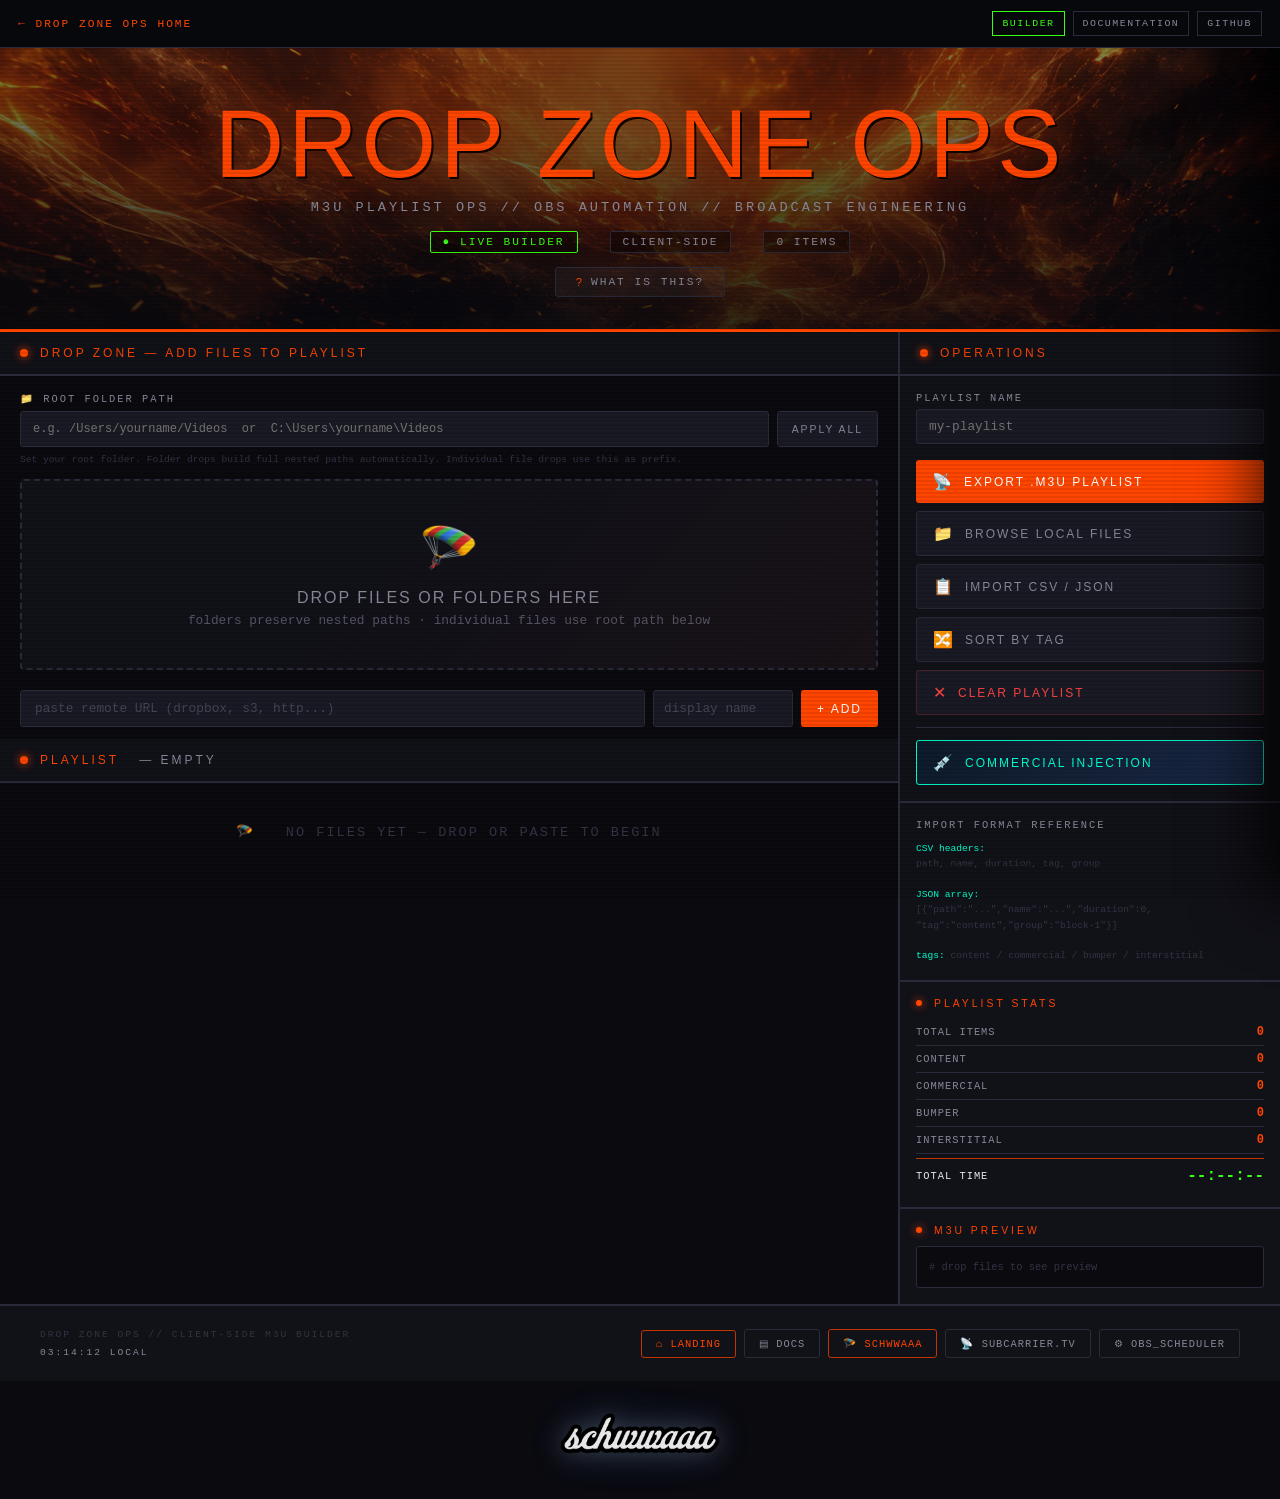
==== commit 0622250d: "updated README and docs with assets" ====
--- a/app.html
+++ b/app.html
@@ -3,9 +3,7 @@
 <head>
 <meta charset="UTF-8">
 <meta name="viewport" content="width=device-width, initial-scale=1.0">
-<title>DROP ZONE OPS</title>
-<link rel="preconnect" href="https://fonts.googleapis.com">
-<link href="https://fonts.googleapis.com/css2?family=Russo+One&family=Share+Tech+Mono&family=Barlow+Condensed:wght@400;600;700;900&display=swap" rel="stylesheet">
+<title>Drop Zone Ops — Playlist Builder</title>
 <style>
   :root {
     --orange: #FF4500;
@@ -27,7 +25,7 @@
   body {
     background: var(--dark);
     color: var(--text);
-    font-family: 'Barlow Condensed', sans-serif;
+    font-family: 'Arial Narrow', 'Roboto Condensed', Arial, sans-serif;
     min-height: 100vh;
     overflow-x: hidden;
   }
@@ -51,9 +49,9 @@
   /* ── HEADER ── */
   .header {
     position: relative;
-    background-image: url('https://ultimateactionmovies.com/wp-content/uploads/2022/09/Drop-Zone-Movie-696x464.jpg');
+    background-image: url('/assets/bayhem-hero-art.png');
     background-size: cover;
-    background-position: center 30%;
+    background-position: center 75%;
     border-bottom: 3px solid var(--orange);
     padding: 3rem 2rem 2rem;
     text-align: center;
@@ -67,7 +65,7 @@
   }
   .header-inner { position: relative; z-index: 2; }
   .logo {
-    font-family: 'Russo One', sans-serif;
+    font-family: Impact, Haettenschweiler, 'Arial Narrow Bold', sans-serif;
     font-size: clamp(3rem, 8vw, 6rem);
     color: var(--orange);
     text-shadow: 0 0 40px var(--orange-glow), 2px 2px 0 #000;
@@ -75,7 +73,7 @@
     line-height: 1;
   }
   .tagline {
-    font-family: 'Share Tech Mono', monospace;
+    font-family: ui-monospace, SFMono-Regular, Menlo, Monaco, Consolas, 'Liberation Mono', monospace;
     color: var(--text-dim);
     font-size: 0.85rem;
     letter-spacing: 3px;
@@ -89,7 +87,7 @@
     margin-top: 1rem;
   }
   .status-pill {
-    font-family: 'Share Tech Mono', monospace;
+    font-family: ui-monospace, SFMono-Regular, Menlo, Monaco, Consolas, 'Liberation Mono', monospace;
     font-size: 0.7rem;
     letter-spacing: 2px;
     padding: 4px 12px;
@@ -124,7 +122,7 @@
     padding: 14px 20px;
     background: var(--dark2);
     border-bottom: 2px solid var(--border);
-    font-family: 'Russo One', sans-serif;
+    font-family: Impact, Haettenschweiler, 'Arial Narrow Bold', sans-serif;
     font-size: 0.75rem;
     letter-spacing: 3px;
     color: var(--orange);
@@ -164,7 +162,7 @@
   .dropzone-area.drag-over { border-style: solid; }
   .dz-icon { font-size: 3rem; margin-bottom: 12px; display: block; }
   .dz-label {
-    font-family: 'Russo One', sans-serif;
+    font-family: Impact, Haettenschweiler, 'Arial Narrow Bold', sans-serif;
     font-size: 1rem;
     letter-spacing: 2px;
     color: var(--text-dim);
@@ -174,7 +172,7 @@
     font-size: 0.8rem;
     color: #555566;
     margin-top: 6px;
-    font-family: 'Share Tech Mono', monospace;
+    font-family: ui-monospace, SFMono-Regular, Menlo, Monaco, Consolas, 'Liberation Mono', monospace;
   }
 
   /* ── URL INPUT ── */
@@ -189,7 +187,7 @@
     border: 1px solid var(--border);
     border-radius: 3px;
     color: var(--text);
-    font-family: 'Share Tech Mono', monospace;
+    font-family: ui-monospace, SFMono-Regular, Menlo, Monaco, Consolas, 'Liberation Mono', monospace;
     font-size: 0.8rem;
     padding: 10px 14px;
     outline: none;
@@ -203,7 +201,7 @@
     border: 1px solid var(--border);
     border-radius: 3px;
     color: var(--text);
-    font-family: 'Share Tech Mono', monospace;
+    font-family: ui-monospace, SFMono-Regular, Menlo, Monaco, Consolas, 'Liberation Mono', monospace;
     font-size: 0.8rem;
     padding: 10px 10px;
     outline: none;
@@ -222,7 +220,7 @@
     text-align: center;
     padding: 40px 20px;
     color: #333344;
-    font-family: 'Share Tech Mono', monospace;
+    font-family: ui-monospace, SFMono-Regular, Menlo, Monaco, Consolas, 'Liberation Mono', monospace;
     font-size: 0.85rem;
     letter-spacing: 2px;
   }
@@ -256,7 +254,7 @@
 
   .item-info { min-width: 0; }
   .item-name {
-    font-family: 'Barlow Condensed', sans-serif;
+    font-family: 'Arial Narrow', 'Roboto Condensed', Arial, sans-serif;
     font-weight: 600;
     font-size: 0.95rem;
     color: var(--text);
@@ -267,7 +265,7 @@
   }
   .item-name:hover { color: var(--orange); }
   .item-name-edit {
-    font-family: 'Barlow Condensed', sans-serif;
+    font-family: 'Arial Narrow', 'Roboto Condensed', Arial, sans-serif;
     font-weight: 600;
     font-size: 0.95rem;
     background: var(--dark);
@@ -279,7 +277,7 @@
     outline: none;
   }
   .item-meta {
-    font-family: 'Share Tech Mono', monospace;
+    font-family: ui-monospace, SFMono-Regular, Menlo, Monaco, Consolas, 'Liberation Mono', monospace;
     font-size: 0.65rem;
     color: var(--text-dim);
     margin-top: 2px;
@@ -289,7 +287,7 @@
   }
 
   .item-tag {
-    font-family: 'Share Tech Mono', monospace;
+    font-family: ui-monospace, SFMono-Regular, Menlo, Monaco, Consolas, 'Liberation Mono', monospace;
     font-size: 0.6rem;
     letter-spacing: 1px;
     padding: 2px 7px;
@@ -321,7 +319,7 @@
   .item-num {
     position: absolute;
     top: 3px; left: 3px;
-    font-family: 'Share Tech Mono', monospace;
+    font-family: ui-monospace, SFMono-Regular, Menlo, Monaco, Consolas, 'Liberation Mono', monospace;
     font-size: 0.55rem;
     color: #333344;
   }
@@ -346,7 +344,7 @@
     align-items: center;
     gap: 10px;
     padding: 12px 16px;
-    font-family: 'Russo One', sans-serif;
+    font-family: Impact, Haettenschweiler, 'Arial Narrow Bold', sans-serif;
     font-size: 0.75rem;
     letter-spacing: 2px;
     text-transform: uppercase;
@@ -379,7 +377,7 @@
   /* ── IMPORT PANEL ── */
   .import-section { padding: 16px; border-bottom: 2px solid var(--border); }
   .import-label {
-    font-family: 'Share Tech Mono', monospace;
+    font-family: ui-monospace, SFMono-Regular, Menlo, Monaco, Consolas, 'Liberation Mono', monospace;
     font-size: 0.65rem;
     color: var(--text-dim);
     letter-spacing: 2px;
@@ -393,14 +391,14 @@
     text-align: center;
     cursor: pointer;
     transition: all 0.2s;
-    font-family: 'Share Tech Mono', monospace;
+    font-family: ui-monospace, SFMono-Regular, Menlo, Monaco, Consolas, 'Liberation Mono', monospace;
     font-size: 0.72rem;
     color: #444455;
     letter-spacing: 1px;
   }
   .import-drop:hover { border-color: var(--cyan); color: var(--cyan); }
   .import-format {
-    font-family: 'Share Tech Mono', monospace;
+    font-family: ui-monospace, SFMono-Regular, Menlo, Monaco, Consolas, 'Liberation Mono', monospace;
     font-size: 0.6rem;
     color: #333344;
     margin-top: 8px;
@@ -419,13 +417,13 @@
   }
   .stat-row:last-child { border-bottom: none; }
   .stat-label {
-    font-family: 'Share Tech Mono', monospace;
+    font-family: ui-monospace, SFMono-Regular, Menlo, Monaco, Consolas, 'Liberation Mono', monospace;
     font-size: 0.65rem;
     color: var(--text-dim);
     letter-spacing: 1px;
   }
   .stat-val {
-    font-family: 'Share Tech Mono', monospace;
+    font-family: ui-monospace, SFMono-Regular, Menlo, Monaco, Consolas, 'Liberation Mono', monospace;
     font-size: 0.75rem;
     color: var(--orange);
     font-weight: bold;
@@ -438,7 +436,7 @@
     border: 1px solid var(--border);
     border-radius: 3px;
     padding: 12px;
-    font-family: 'Share Tech Mono', monospace;
+    font-family: ui-monospace, SFMono-Regular, Menlo, Monaco, Consolas, 'Liberation Mono', monospace;
     font-size: 0.65rem;
     color: #555566;
     line-height: 1.6;
@@ -459,7 +457,7 @@
     border: 1px solid var(--orange);
     border-radius: 4px;
     padding: 12px 24px;
-    font-family: 'Russo One', sans-serif;
+    font-family: Impact, Haettenschweiler, 'Arial Narrow Bold', sans-serif;
     font-size: 0.75rem;
     letter-spacing: 2px;
     color: var(--orange);
@@ -495,7 +493,7 @@
     overflow-y: auto;
   }
   .modal h3 {
-    font-family: 'Russo One', sans-serif;
+    font-family: Impact, Haettenschweiler, 'Arial Narrow Bold', sans-serif;
     font-size: 0.85rem;
     letter-spacing: 3px;
     color: var(--orange);
@@ -515,7 +513,7 @@
   .form-row { margin-bottom: 14px; }
   .form-label {
     display: block;
-    font-family: 'Share Tech Mono', monospace;
+    font-family: ui-monospace, SFMono-Regular, Menlo, Monaco, Consolas, 'Liberation Mono', monospace;
     font-size: 0.65rem;
     letter-spacing: 2px;
     color: var(--text-dim);
@@ -528,7 +526,7 @@
     border: 1px solid var(--border);
     border-radius: 3px;
     color: var(--text);
-    font-family: 'Share Tech Mono', monospace;
+    font-family: ui-monospace, SFMono-Regular, Menlo, Monaco, Consolas, 'Liberation Mono', monospace;
     font-size: 0.8rem;
     padding: 10px 12px;
     outline: none;
@@ -545,7 +543,7 @@
     flex-wrap: wrap;
   }
   .tag-opt {
-    font-family: 'Share Tech Mono', monospace;
+    font-family: ui-monospace, SFMono-Regular, Menlo, Monaco, Consolas, 'Liberation Mono', monospace;
     font-size: 0.65rem;
     letter-spacing: 1px;
     padding: 4px 10px;
@@ -577,7 +575,7 @@
     gap: 7px;
     margin-top: 14px;
     padding: 8px 20px;
-    font-family: 'Share Tech Mono', monospace;
+    font-family: ui-monospace, SFMono-Regular, Menlo, Monaco, Consolas, 'Liberation Mono', monospace;
     font-size: 0.7rem;
     letter-spacing: 2px;
     text-transform: uppercase;
@@ -593,7 +591,7 @@
     color: var(--text);
     background: rgba(255,69,0,0.08);
   }
-  .about-btn::before { content: '?'; font-family: 'Russo One', sans-serif; color: var(--orange); }
+  .about-btn::before { content: '?'; font-family: Impact, Haettenschweiler, 'Arial Narrow Bold', sans-serif; color: var(--orange); }
 
   /* ── ABOUT MODAL ── */
   .about-modal {
@@ -608,7 +606,7 @@
     overflow-y: auto;
   }
   .about-modal h3 {
-    font-family: 'Russo One', sans-serif;
+    font-family: Impact, Haettenschweiler, 'Arial Narrow Bold', sans-serif;
     font-size: 1.1rem;
     letter-spacing: 3px;
     color: var(--orange);
@@ -616,7 +614,7 @@
     margin-bottom: 6px;
   }
   .about-modal .about-sub {
-    font-family: 'Share Tech Mono', monospace;
+    font-family: ui-monospace, SFMono-Regular, Menlo, Monaco, Consolas, 'Liberation Mono', monospace;
     font-size: 0.7rem;
     color: var(--text-dim);
     letter-spacing: 2px;
@@ -625,7 +623,7 @@
     border-bottom: 1px solid var(--border);
   }
   .about-modal p {
-    font-family: 'Barlow Condensed', sans-serif;
+    font-family: 'Arial Narrow', 'Roboto Condensed', Arial, sans-serif;
     font-size: 1rem;
     color: var(--text);
     line-height: 1.7;
@@ -645,7 +643,7 @@
     align-items: center;
     gap: 6px;
     padding: 9px 16px;
-    font-family: 'Share Tech Mono', monospace;
+    font-family: ui-monospace, SFMono-Regular, Menlo, Monaco, Consolas, 'Liberation Mono', monospace;
     font-size: 0.7rem;
     letter-spacing: 1px;
     text-decoration: none;
@@ -706,7 +704,7 @@
     border-bottom: 2px solid var(--border);
   }
   .injector-title {
-    font-family: 'Russo One', sans-serif;
+    font-family: Impact, Haettenschweiler, 'Arial Narrow Bold', sans-serif;
     font-size: 0.9rem;
     letter-spacing: 3px;
     color: var(--cyan);
@@ -720,7 +718,7 @@
     cursor: pointer;
     padding: 6px 12px;
     border-radius: 3px;
-    font-family: 'Share Tech Mono', monospace;
+    font-family: ui-monospace, SFMono-Regular, Menlo, Monaco, Consolas, 'Liberation Mono', monospace;
     transition: all 0.15s;
   }
   .injector-close:hover { border-color: var(--orange); color: var(--orange); }
@@ -743,7 +741,7 @@
     padding: 12px 16px;
     background: var(--dark2);
     border-bottom: 1px solid var(--border);
-    font-family: 'Russo One', sans-serif;
+    font-family: Impact, Haettenschweiler, 'Arial Narrow Bold', sans-serif;
     font-size: 0.65rem;
     letter-spacing: 3px;
     color: var(--orange);
@@ -775,7 +773,7 @@
   }
   .lib-item:hover { border-color: var(--cyan); }
   .lib-item-name {
-    font-family: 'Barlow Condensed', sans-serif;
+    font-family: 'Arial Narrow', 'Roboto Condensed', Arial, sans-serif;
     font-weight: 600;
     font-size: 0.85rem;
     flex: 1;
@@ -785,7 +783,7 @@
     white-space: nowrap;
   }
   .lib-item-dur {
-    font-family: 'Share Tech Mono', monospace;
+    font-family: ui-monospace, SFMono-Regular, Menlo, Monaco, Consolas, 'Liberation Mono', monospace;
     font-size: 0.6rem;
     color: var(--cyan);
     white-space: nowrap;
@@ -808,7 +806,7 @@
   .rule-card.is-default { border-color: var(--orange); }
   .rule-card.is-override { border-color: #ffc800; }
   .rule-badge {
-    font-family: 'Share Tech Mono', monospace;
+    font-family: ui-monospace, SFMono-Regular, Menlo, Monaco, Consolas, 'Liberation Mono', monospace;
     font-size: 0.58rem;
     letter-spacing: 1px;
     padding: 2px 7px;
@@ -834,7 +832,7 @@
     flex-wrap: wrap;
   }
   .rule-label {
-    font-family: 'Share Tech Mono', monospace;
+    font-family: ui-monospace, SFMono-Regular, Menlo, Monaco, Consolas, 'Liberation Mono', monospace;
     font-size: 0.6rem;
     color: var(--text-dim);
     letter-spacing: 1px;
@@ -847,7 +845,7 @@
     border: 1px solid var(--border);
     border-radius: 2px;
     color: var(--text);
-    font-family: 'Share Tech Mono', monospace;
+    font-family: ui-monospace, SFMono-Regular, Menlo, Monaco, Consolas, 'Liberation Mono', monospace;
     font-size: 0.75rem;
     padding: 5px 8px;
     outline: none;
@@ -860,7 +858,7 @@
     border: 1px solid var(--border);
     border-radius: 2px;
     color: var(--text);
-    font-family: 'Share Tech Mono', monospace;
+    font-family: ui-monospace, SFMono-Regular, Menlo, Monaco, Consolas, 'Liberation Mono', monospace;
     font-size: 0.7rem;
     padding: 5px 8px;
     outline: none;
@@ -890,7 +888,7 @@
     border: 1px solid var(--border);
     border-radius: 2px;
     color: var(--text);
-    font-family: 'Share Tech Mono', monospace;
+    font-family: ui-monospace, SFMono-Regular, Menlo, Monaco, Consolas, 'Liberation Mono', monospace;
     font-size: 0.65rem;
     padding: 4px 6px;
     outline: none;
@@ -898,7 +896,7 @@
     min-width: 0;
   }
   .bumper-label {
-    font-family: 'Share Tech Mono', monospace;
+    font-family: ui-monospace, SFMono-Regular, Menlo, Monaco, Consolas, 'Liberation Mono', monospace;
     font-size: 0.6rem;
     color: var(--cyan);
     white-space: nowrap;
@@ -912,7 +910,7 @@
     border: none;
     border-radius: 0;
     color: #7ec8e3;
-    font-family: 'Share Tech Mono', monospace;
+    font-family: ui-monospace, SFMono-Regular, Menlo, Monaco, Consolas, 'Liberation Mono', monospace;
     font-size: 0.65rem;
     line-height: 1.6;
     padding: 14px;
@@ -932,7 +930,7 @@
   .cp-item {
     padding: 5px 8px;
     border-radius: 2px;
-    font-family: 'Share Tech Mono', monospace;
+    font-family: ui-monospace, SFMono-Regular, Menlo, Monaco, Consolas, 'Liberation Mono', monospace;
     font-size: 0.62rem;
     display: flex;
     align-items: center;
@@ -954,7 +952,7 @@
     gap: 12px;
   }
   .injector-status {
-    font-family: 'Share Tech Mono', monospace;
+    font-family: ui-monospace, SFMono-Regular, Menlo, Monaco, Consolas, 'Liberation Mono', monospace;
     font-size: 0.65rem;
     color: var(--text-dim);
     letter-spacing: 1px;
@@ -973,7 +971,7 @@
     flex-wrap: wrap;
   }
   .footer-left {
-    font-family: 'Share Tech Mono', monospace;
+    font-family: ui-monospace, SFMono-Regular, Menlo, Monaco, Consolas, 'Liberation Mono', monospace;
     font-size: 0.6rem;
     color: #333344;
     letter-spacing: 2px;
@@ -987,7 +985,7 @@
     flex-wrap: wrap;
   }
   .footer-link {
-    font-family: 'Share Tech Mono', monospace;
+    font-family: ui-monospace, SFMono-Regular, Menlo, Monaco, Consolas, 'Liberation Mono', monospace;
     font-size: 0.65rem;
     letter-spacing: 1px;
     text-decoration: none;
@@ -1009,9 +1007,103 @@
     .left-panel { border-right: none; border-bottom: 2px solid var(--border); }
     .footer { justify-content: center; text-align: center; }
   }
+
+  /* ── SITE NAVIGATION ── */
+  .builder-topbar {
+    position: relative;
+    z-index: 10000;
+    min-height: 48px;
+    padding: 0 18px;
+    display: flex;
+    align-items: center;
+    justify-content: space-between;
+    gap: 16px;
+    border-bottom: 1px solid var(--border);
+    background: #07080c;
+    font-family: ui-monospace, SFMono-Regular, Menlo, Monaco, Consolas, 'Liberation Mono', monospace;
+  }
+  .builder-home {
+    color: var(--orange);
+    text-decoration: none;
+    text-transform: uppercase;
+    font-size: 0.7rem;
+    letter-spacing: 2px;
+    white-space: nowrap;
+  }
+  .builder-links { display: flex; align-items: center; gap: 8px; }
+  .builder-links a {
+    color: var(--text-dim);
+    text-decoration: none;
+    text-transform: uppercase;
+    font-size: 0.62rem;
+    letter-spacing: 1.5px;
+    border: 1px solid var(--border);
+    padding: 6px 9px;
+  }
+  .builder-links a:hover { color: var(--orange); border-color: var(--orange); }
+  .builder-links a.active { color: var(--green); border-color: var(--green); }
+  @media (max-width: 580px) {
+    .builder-topbar { padding: 8px 10px; align-items: flex-start; }
+    .builder-links { flex-wrap: wrap; justify-content: flex-end; }
+    .builder-links a { font-size: 0.56rem; padding: 5px 7px; }
+  }
+
+        .schwwaaa-footer {
+            position: relative;
+            z-index: 1;
+            width: 100%;
+            padding: 28px 0 36px;
+            text-align: center;
+            font-family: "Audiowide", sans-serif;
+        }
+
+        .schwwaaa-footer-logo {
+            display: inline-flex;
+            align-items: center;
+            justify-content: center;
+            text-decoration: none;
+        }
+
+        .schwwaaa-footer-image {
+            display: block;
+            width: min(168px, 44vw);
+            height: auto;
+            object-fit: contain;
+            opacity: 0.9;
+            filter: drop-shadow(0 0 12px rgba(255,255,255,0.22))
+                    drop-shadow(0 0 22px rgba(13,110,253,0.18));
+            transition: opacity 0.3s ease, transform 0.3s ease, filter 0.3s ease;
+        }
+
+        .schwwaaa-footer-logo:hover .schwwaaa-footer-image {
+            opacity: 1;
+            transform: translateY(-1px);
+            filter: drop-shadow(0 0 14px rgba(255,255,255,0.35))
+                    drop-shadow(0 0 28px rgba(13,110,253,0.32));
+        }
+
+        .schwwaaa-footer-label {
+            display: block;
+            margin-top: 8px;
+            color: rgba(255,255,255,0.54);
+            font-size: 0.58rem;
+            letter-spacing: 0.16em;
+            text-transform: uppercase;
+        }/  
+
 </style>
 </head>
 <body>
+
+<nav class="builder-topbar" aria-label="Project navigation">
+  <a class="builder-home" href="index.html">← Drop Zone Ops Home</a>
+  <div class="builder-links">
+    <a class="active" href="app.html" aria-current="page">Builder</a>
+    <a href="docs.html">Documentation</a>
+    <a href="https://github.com/schwwaaa/drop-zone-ops" target="_blank" rel="noopener">GitHub</a>
+  </div>
+</nav>
+
 
 <!-- HEADER -->
 <div class="header">
@@ -1189,6 +1281,8 @@
     <span class="footer-clock" id="clock"></span>
   </div>
   <div class="footer-links">
+    <a class="footer-link highlight" href="index.html">⌂ Landing</a>
+    <a class="footer-link" href="docs.html">▤ Docs</a>
     <a class="footer-link highlight" href="https://schwwaaa.net" target="_blank" rel="noopener">🪂 schwwaaa</a>
     <a class="footer-link" href="https://subcarrier.tv" target="_blank" rel="noopener">📡 subcarrier.tv</a>
     <a class="footer-link" href="https://github.com/cyberboy666/obs_scheduler" target="_blank" rel="noopener">⚙ obs_scheduler</a>
@@ -2453,5 +2547,10 @@
   // ── INIT ──
   render();
 </script>
+<footer class="schwwaaa-footer" aria-label="schwwaaa footer logo">
+    <a class="schwwaaa-footer-logo" href="https://linktr.ee/schwwaaa" target="_blank" rel="noopener noreferrer">
+        <img class="schwwaaa-footer-image" src="./assets/schwwaaa-logo.png" alt="schwwaaa">
+    </a>
+</footer>
 </body>
 </html>
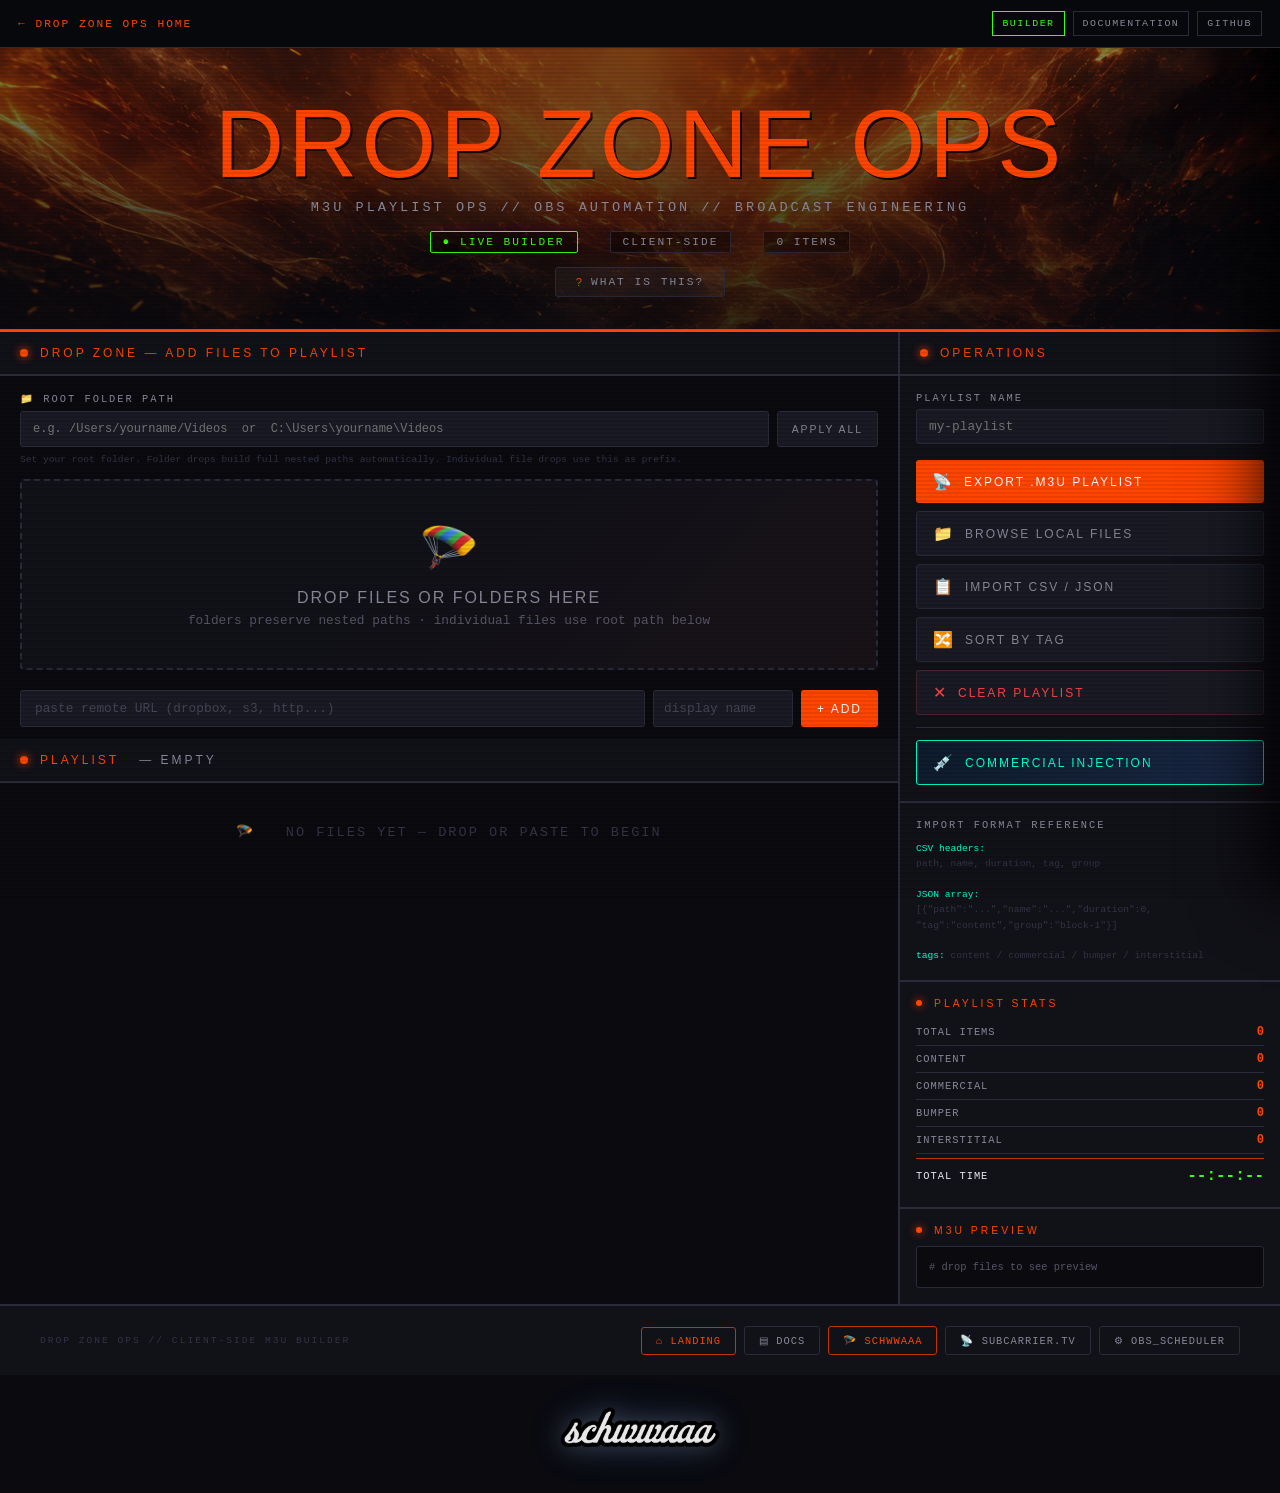
==== commit 1b50875a: "updated favicon routing" ====
--- a/app.html
+++ b/app.html
@@ -1,1053 +1,1472 @@
 <!DOCTYPE html>
 <html lang="en">
+
 <head>
-<meta charset="UTF-8">
-<meta name="viewport" content="width=device-width, initial-scale=1.0">
-<title>Drop Zone Ops — Playlist Builder</title>
-<style>
-  :root {
-    --orange: #FF4500;
-    --orange-dim: #c23400;
-    --orange-glow: rgba(255,69,0,0.3);
-    --dark: #0a0a0f;
-    --dark2: #111118;
-    --dark3: #1a1a24;
-    --dark4: #222230;
-    --border: #2a2a3a;
-    --text: #e8e8f0;
-    --text-dim: #888899;
-    --green: #39ff14;
-    --cyan: #00ffcc;
-  }
-
-  * { box-sizing: border-box; margin: 0; padding: 0; }
-
-  body {
-    background: var(--dark);
-    color: var(--text);
-    font-family: 'Arial Narrow', 'Roboto Condensed', Arial, sans-serif;
-    min-height: 100vh;
-    overflow-x: hidden;
-  }
-
-  /* SCANLINE overlay */
-  body::before {
-    content: '';
-    position: fixed;
-    inset: 0;
-    background: repeating-linear-gradient(
-      0deg,
-      transparent,
-      transparent 2px,
-      rgba(0,0,0,0.08) 2px,
-      rgba(0,0,0,0.08) 4px
-    );
-    pointer-events: none;
-    z-index: 9999;
-  }
-
-  /* ── HEADER ── */
-  .header {
-    position: relative;
-    background-image: url('/assets/bayhem-hero-art.png');
-    background-size: cover;
-    background-position: center 75%;
-    border-bottom: 3px solid var(--orange);
-    padding: 3rem 2rem 2rem;
-    text-align: center;
-    overflow: hidden;
-  }
-  .header::after {
-    content: '';
-    position: absolute;
-    inset: 0;
-    background: linear-gradient(to bottom, rgba(10,10,15,0.5) 0%, rgba(10,10,15,0.85) 100%);
-  }
-  .header-inner { position: relative; z-index: 2; }
-  .logo {
-    font-family: Impact, Haettenschweiler, 'Arial Narrow Bold', sans-serif;
-    font-size: clamp(3rem, 8vw, 6rem);
-    color: var(--orange);
-    text-shadow: 0 0 40px var(--orange-glow), 2px 2px 0 #000;
-    letter-spacing: 4px;
-    line-height: 1;
-  }
-  .tagline {
-    font-family: ui-monospace, SFMono-Regular, Menlo, Monaco, Consolas, 'Liberation Mono', monospace;
-    color: var(--text-dim);
-    font-size: 0.85rem;
-    letter-spacing: 3px;
-    margin-top: 0.5rem;
-    text-transform: uppercase;
-  }
-  .status-bar {
-    display: flex;
-    justify-content: center;
-    gap: 2rem;
-    margin-top: 1rem;
-  }
-  .status-pill {
-    font-family: ui-monospace, SFMono-Regular, Menlo, Monaco, Consolas, 'Liberation Mono', monospace;
-    font-size: 0.7rem;
-    letter-spacing: 2px;
-    padding: 4px 12px;
-    border: 1px solid var(--border);
-    border-radius: 2px;
-    color: var(--text-dim);
-    background: rgba(0,0,0,0.4);
-  }
-  .status-pill.live { border-color: var(--green); color: var(--green); animation: blink 1.5s infinite; }
-  @keyframes blink { 0%,100%{opacity:1} 50%{opacity:0.4} }
-
-  /* ── MAIN LAYOUT ── */
-  .app {
-    display: grid;
-    grid-template-columns: 1fr 380px;
-    gap: 0;
-    min-height: calc(100vh - 180px);
-  }
-
-  /* ── LEFT PANEL ── */
-  .left-panel {
-    border-right: 2px solid var(--border);
-    display: flex;
-    flex-direction: column;
-  }
-
-  /* ── SECTION HEADERS ── */
-  .section-header {
-    display: flex;
-    align-items: center;
-    gap: 12px;
-    padding: 14px 20px;
-    background: var(--dark2);
-    border-bottom: 2px solid var(--border);
-    font-family: Impact, Haettenschweiler, 'Arial Narrow Bold', sans-serif;
-    font-size: 0.75rem;
-    letter-spacing: 3px;
-    color: var(--orange);
-    text-transform: uppercase;
-  }
-  .section-header .dot {
-    width: 8px; height: 8px;
-    background: var(--orange);
-    border-radius: 50%;
-    box-shadow: 0 0 8px var(--orange);
-  }
-
-  /* ── DROP ZONE ── */
-  .dropzone-area {
-    margin: 20px;
-    border: 2px dashed var(--border);
-    border-radius: 4px;
-    padding: 40px 20px;
-    text-align: center;
-    cursor: pointer;
-    transition: all 0.2s;
-    background: var(--dark2);
-    position: relative;
-    overflow: hidden;
-  }
-  .dropzone-area::before {
-    content: '';
-    position: absolute;
-    inset: 0;
-    background: linear-gradient(135deg, transparent 40%, rgba(255,69,0,0.03) 100%);
-  }
-  .dropzone-area:hover, .dropzone-area.drag-over {
-    border-color: var(--orange);
-    background: rgba(255,69,0,0.05);
-    box-shadow: inset 0 0 30px rgba(255,69,0,0.08);
-  }
-  .dropzone-area.drag-over { border-style: solid; }
-  .dz-icon { font-size: 3rem; margin-bottom: 12px; display: block; }
-  .dz-label {
-    font-family: Impact, Haettenschweiler, 'Arial Narrow Bold', sans-serif;
-    font-size: 1rem;
-    letter-spacing: 2px;
-    color: var(--text-dim);
-    text-transform: uppercase;
-  }
-  .dz-sub {
-    font-size: 0.8rem;
-    color: #555566;
-    margin-top: 6px;
-    font-family: ui-monospace, SFMono-Regular, Menlo, Monaco, Consolas, 'Liberation Mono', monospace;
-  }
-
-  /* ── URL INPUT ── */
-  .url-input-row {
-    display: flex;
-    gap: 8px;
-    margin: 0 20px 12px;
-  }
-  .url-input {
-    flex: 1;
-    background: var(--dark3);
-    border: 1px solid var(--border);
-    border-radius: 3px;
-    color: var(--text);
-    font-family: ui-monospace, SFMono-Regular, Menlo, Monaco, Consolas, 'Liberation Mono', monospace;
-    font-size: 0.8rem;
-    padding: 10px 14px;
-    outline: none;
-    transition: border-color 0.2s;
-  }
-  .url-input::placeholder { color: #444455; }
-  .url-input:focus { border-color: var(--orange); }
-  .url-name-input {
-    width: 140px;
-    background: var(--dark3);
-    border: 1px solid var(--border);
-    border-radius: 3px;
-    color: var(--text);
-    font-family: ui-monospace, SFMono-Regular, Menlo, Monaco, Consolas, 'Liberation Mono', monospace;
-    font-size: 0.8rem;
-    padding: 10px 10px;
-    outline: none;
-    transition: border-color 0.2s;
-  }
-  .url-name-input::placeholder { color: #444455; }
-  .url-name-input:focus { border-color: var(--orange); }
-
-  /* ── PLAYLIST ── */
-  .playlist-container {
-    flex: 1;
-    overflow-y: auto;
-    padding: 0 20px 20px;
-  }
-  .playlist-empty {
-    text-align: center;
-    padding: 40px 20px;
-    color: #333344;
-    font-family: ui-monospace, SFMono-Regular, Menlo, Monaco, Consolas, 'Liberation Mono', monospace;
-    font-size: 0.85rem;
-    letter-spacing: 2px;
-  }
-
-  .playlist-item {
-    display: grid;
-    grid-template-columns: 28px 1fr auto auto;
-    align-items: center;
-    gap: 10px;
-    padding: 10px 12px;
-    background: var(--dark3);
-    border: 1px solid var(--border);
-    border-radius: 3px;
-    margin-bottom: 4px;
-    cursor: grab;
-    transition: all 0.15s;
-    position: relative;
-  }
-  .playlist-item:hover { border-color: var(--orange); background: var(--dark4); }
-  .playlist-item.dragging { opacity: 0.4; border-color: var(--orange); }
-  .playlist-item.drag-target { border-top: 2px solid var(--orange); }
-
-  .item-handle {
-    color: #444455;
-    font-size: 1rem;
-    text-align: center;
-    cursor: grab;
-    user-select: none;
-  }
-  .item-handle:hover { color: var(--orange); }
-
-  .item-info { min-width: 0; }
-  .item-name {
-    font-family: 'Arial Narrow', 'Roboto Condensed', Arial, sans-serif;
-    font-weight: 600;
-    font-size: 0.95rem;
-    color: var(--text);
-    white-space: nowrap;
-    overflow: hidden;
-    text-overflow: ellipsis;
-    cursor: pointer;
-  }
-  .item-name:hover { color: var(--orange); }
-  .item-name-edit {
-    font-family: 'Arial Narrow', 'Roboto Condensed', Arial, sans-serif;
-    font-weight: 600;
-    font-size: 0.95rem;
-    background: var(--dark);
-    border: 1px solid var(--orange);
-    border-radius: 2px;
-    color: var(--orange);
-    padding: 2px 6px;
-    width: 100%;
-    outline: none;
-  }
-  .item-meta {
-    font-family: ui-monospace, SFMono-Regular, Menlo, Monaco, Consolas, 'Liberation Mono', monospace;
-    font-size: 0.65rem;
-    color: var(--text-dim);
-    margin-top: 2px;
-    white-space: nowrap;
-    overflow: hidden;
-    text-overflow: ellipsis;
-  }
-
-  .item-tag {
-    font-family: ui-monospace, SFMono-Regular, Menlo, Monaco, Consolas, 'Liberation Mono', monospace;
-    font-size: 0.6rem;
-    letter-spacing: 1px;
-    padding: 2px 7px;
-    border-radius: 2px;
-    text-transform: uppercase;
-    white-space: nowrap;
-    cursor: pointer;
-    border: 1px solid;
-  }
-  .tag-content { background: rgba(0,255,204,0.1); color: var(--cyan); border-color: rgba(0,255,204,0.3); }
-  .tag-commercial { background: rgba(255,69,0,0.15); color: var(--orange); border-color: rgba(255,69,0,0.4); }
-  .tag-bumper { background: rgba(57,255,20,0.1); color: var(--green); border-color: rgba(57,255,20,0.3); }
-  .tag-interstitial { background: rgba(255,200,0,0.1); color: #ffc800; border-color: rgba(255,200,0,0.3); }
-  .tag-other { background: rgba(150,150,200,0.1); color: #aaaacc; border-color: rgba(150,150,200,0.3); }
-
-  .item-del {
-    background: none;
-    border: none;
-    color: #333344;
-    font-size: 1.1rem;
-    cursor: pointer;
-    padding: 4px;
-    border-radius: 2px;
-    line-height: 1;
-    transition: color 0.15s;
-  }
-  .item-del:hover { color: #ff3333; }
-
-  .item-num {
-    position: absolute;
-    top: 3px; left: 3px;
-    font-family: ui-monospace, SFMono-Regular, Menlo, Monaco, Consolas, 'Liberation Mono', monospace;
-    font-size: 0.55rem;
-    color: #333344;
-  }
-
-  /* ── RIGHT PANEL ── */
-  .right-panel {
-    display: flex;
-    flex-direction: column;
-    background: var(--dark2);
-  }
-
-  /* ── TOOLBAR BUTTONS ── */
-  .toolbar {
-    padding: 16px;
-    display: flex;
-    flex-direction: column;
-    gap: 8px;
-    border-bottom: 2px solid var(--border);
-  }
-  .btn {
-    display: flex;
-    align-items: center;
-    gap: 10px;
-    padding: 12px 16px;
-    font-family: Impact, Haettenschweiler, 'Arial Narrow Bold', sans-serif;
-    font-size: 0.75rem;
-    letter-spacing: 2px;
-    text-transform: uppercase;
-    border: none;
-    border-radius: 3px;
-    cursor: pointer;
-    transition: all 0.15s;
-    text-align: left;
-    width: 100%;
-  }
-  .btn-primary {
-    background: var(--orange);
-    color: #fff;
-  }
-  .btn-primary:hover { background: var(--orange-dim); transform: translateY(-1px); box-shadow: 0 4px 20px var(--orange-glow); }
-  .btn-secondary {
-    background: var(--dark3);
-    color: var(--text-dim);
-    border: 1px solid var(--border);
-  }
-  .btn-secondary:hover { border-color: var(--orange); color: var(--text); }
-  .btn-danger {
-    background: var(--dark3);
-    color: #ff4444;
-    border: 1px solid rgba(255,68,68,0.2);
-  }
-  .btn-danger:hover { background: rgba(255,68,68,0.1); border-color: #ff4444; }
-  .btn-icon { font-size: 1rem; }
-
-  /* ── IMPORT PANEL ── */
-  .import-section { padding: 16px; border-bottom: 2px solid var(--border); }
-  .import-label {
-    font-family: ui-monospace, SFMono-Regular, Menlo, Monaco, Consolas, 'Liberation Mono', monospace;
-    font-size: 0.65rem;
-    color: var(--text-dim);
-    letter-spacing: 2px;
-    text-transform: uppercase;
-    margin-bottom: 10px;
-  }
-  .import-drop {
-    border: 1px dashed var(--border);
-    border-radius: 3px;
-    padding: 16px;
-    text-align: center;
-    cursor: pointer;
-    transition: all 0.2s;
-    font-family: ui-monospace, SFMono-Regular, Menlo, Monaco, Consolas, 'Liberation Mono', monospace;
-    font-size: 0.72rem;
-    color: #444455;
-    letter-spacing: 1px;
-  }
-  .import-drop:hover { border-color: var(--cyan); color: var(--cyan); }
-  .import-format {
-    font-family: ui-monospace, SFMono-Regular, Menlo, Monaco, Consolas, 'Liberation Mono', monospace;
-    font-size: 0.6rem;
-    color: #333344;
-    margin-top: 8px;
-    line-height: 1.6;
-  }
-  .import-format span { color: var(--cyan); }
-
-  /* ── STATS PANEL ── */
-  .stats-section { padding: 16px; border-bottom: 2px solid var(--border); }
-  .stat-row {
-    display: flex;
-    justify-content: space-between;
-    align-items: center;
-    padding: 6px 0;
-    border-bottom: 1px solid var(--border);
-  }
-  .stat-row:last-child { border-bottom: none; }
-  .stat-label {
-    font-family: ui-monospace, SFMono-Regular, Menlo, Monaco, Consolas, 'Liberation Mono', monospace;
-    font-size: 0.65rem;
-    color: var(--text-dim);
-    letter-spacing: 1px;
-  }
-  .stat-val {
-    font-family: ui-monospace, SFMono-Regular, Menlo, Monaco, Consolas, 'Liberation Mono', monospace;
-    font-size: 0.75rem;
-    color: var(--orange);
-    font-weight: bold;
-  }
-
-  /* ── PREVIEW ── */
-  .preview-section { flex: 1; padding: 16px; overflow: auto; }
-  .preview-box {
-    background: var(--dark);
-    border: 1px solid var(--border);
-    border-radius: 3px;
-    padding: 12px;
-    font-family: ui-monospace, SFMono-Regular, Menlo, Monaco, Consolas, 'Liberation Mono', monospace;
-    font-size: 0.65rem;
-    color: #555566;
-    line-height: 1.6;
-    max-height: 280px;
-    overflow-y: auto;
-    white-space: pre;
-  }
-  .preview-box .ext-header { color: var(--green); }
-  .preview-box .ext-inf { color: var(--orange); }
-  .preview-box .ext-path { color: var(--cyan); }
-
-  /* ── TOAST ── */
-  .toast {
-    position: fixed;
-    bottom: 30px; left: 50%;
-    transform: translateX(-50%) translateY(20px);
-    background: var(--dark3);
-    border: 1px solid var(--orange);
-    border-radius: 4px;
-    padding: 12px 24px;
-    font-family: Impact, Haettenschweiler, 'Arial Narrow Bold', sans-serif;
-    font-size: 0.75rem;
-    letter-spacing: 2px;
-    color: var(--orange);
-    opacity: 0;
-    pointer-events: none;
-    transition: all 0.3s;
-    z-index: 10000;
-    box-shadow: 0 4px 30px var(--orange-glow);
-    text-transform: uppercase;
-  }
-  .toast.show { opacity: 1; transform: translateX(-50%) translateY(0); }
-  .toast.success { border-color: var(--green); color: var(--green); box-shadow: 0 4px 30px rgba(57,255,20,0.2); }
-
-  /* ── MODAL ── */
-  .modal-overlay {
-    position: fixed; inset: 0;
-    background: rgba(0,0,0,0.85);
-    z-index: 1000;
-    display: none;
-    align-items: center;
-    justify-content: center;
-  }
-  .modal-overlay.open { display: flex; }
-  .modal {
-    background: var(--dark2);
-    border: 1px solid var(--border);
-    border-top: 3px solid var(--orange);
-    border-radius: 4px;
-    padding: 28px;
-    width: 500px;
-    max-width: 95vw;
-    max-height: 90vh;
-    overflow-y: auto;
-  }
-  .modal h3 {
-    font-family: Impact, Haettenschweiler, 'Arial Narrow Bold', sans-serif;
-    font-size: 0.85rem;
-    letter-spacing: 3px;
-    color: var(--orange);
-    text-transform: uppercase;
-    margin-bottom: 20px;
-  }
-  .modal-close {
-    float: right;
-    background: none;
-    border: none;
-    color: var(--text-dim);
-    font-size: 1.3rem;
-    cursor: pointer;
-    margin-top: -4px;
-  }
-  .modal-close:hover { color: var(--orange); }
-  .form-row { margin-bottom: 14px; }
-  .form-label {
-    display: block;
-    font-family: ui-monospace, SFMono-Regular, Menlo, Monaco, Consolas, 'Liberation Mono', monospace;
-    font-size: 0.65rem;
-    letter-spacing: 2px;
-    color: var(--text-dim);
-    text-transform: uppercase;
-    margin-bottom: 6px;
-  }
-  .form-input, .form-select {
-    width: 100%;
-    background: var(--dark3);
-    border: 1px solid var(--border);
-    border-radius: 3px;
-    color: var(--text);
-    font-family: ui-monospace, SFMono-Regular, Menlo, Monaco, Consolas, 'Liberation Mono', monospace;
-    font-size: 0.8rem;
-    padding: 10px 12px;
-    outline: none;
-    transition: border-color 0.2s;
-  }
-  .form-input:focus, .form-select:focus { border-color: var(--orange); }
-  .form-select option { background: var(--dark3); }
-  .modal-btns { display: flex; gap: 8px; margin-top: 20px; justify-content: flex-end; }
-
-  /* ── TAG SELECT ── */
-  .tag-select-row {
-    display: flex;
-    gap: 6px;
-    flex-wrap: wrap;
-  }
-  .tag-opt {
-    font-family: ui-monospace, SFMono-Regular, Menlo, Monaco, Consolas, 'Liberation Mono', monospace;
-    font-size: 0.65rem;
-    letter-spacing: 1px;
-    padding: 4px 10px;
-    border-radius: 2px;
-    cursor: pointer;
-    border: 1px solid var(--border);
-    color: var(--text-dim);
-    background: var(--dark3);
-    text-transform: uppercase;
-    transition: all 0.15s;
-  }
-  .tag-opt:hover { border-color: var(--orange); }
-  .tag-opt.selected { border-color: var(--orange); color: var(--orange); background: rgba(255,69,0,0.1); }
-  .tag-opt[data-val="commercial"].selected { border-color: var(--orange); color: var(--orange); }
-  .tag-opt[data-val="bumper"].selected { border-color: var(--green); color: var(--green); background: rgba(57,255,20,0.1); }
-  .tag-opt[data-val="interstitial"].selected { border-color: #ffc800; color: #ffc800; background: rgba(255,200,0,0.1); }
-  .tag-opt[data-val="content"].selected { border-color: var(--cyan); color: var(--cyan); background: rgba(0,255,204,0.1); }
-
-  /* scrollbar */
-  ::-webkit-scrollbar { width: 6px; height: 6px; }
-  ::-webkit-scrollbar-track { background: var(--dark); }
-  ::-webkit-scrollbar-thumb { background: var(--border); border-radius: 3px; }
-  ::-webkit-scrollbar-thumb:hover { background: var(--orange-dim); }
-
-  /* ── ABOUT BUTTON ── */
-  .about-btn {
-    display: inline-flex;
-    align-items: center;
-    gap: 7px;
-    margin-top: 14px;
-    padding: 8px 20px;
-    font-family: ui-monospace, SFMono-Regular, Menlo, Monaco, Consolas, 'Liberation Mono', monospace;
-    font-size: 0.7rem;
-    letter-spacing: 2px;
-    text-transform: uppercase;
-    color: var(--text-dim);
-    background: rgba(255,255,255,0.04);
-    border: 1px solid var(--border);
-    border-radius: 3px;
-    cursor: pointer;
-    transition: all 0.2s;
-  }
-  .about-btn:hover {
-    border-color: var(--orange);
-    color: var(--text);
-    background: rgba(255,69,0,0.08);
-  }
-  .about-btn::before { content: '?'; font-family: Impact, Haettenschweiler, 'Arial Narrow Bold', sans-serif; color: var(--orange); }
-
-  /* ── ABOUT MODAL ── */
-  .about-modal {
-    background: var(--dark2);
-    border: 1px solid var(--border);
-    border-top: 3px solid var(--orange);
-    border-radius: 4px;
-    padding: 32px;
-    width: 580px;
-    max-width: 95vw;
-    max-height: 90vh;
-    overflow-y: auto;
-  }
-  .about-modal h3 {
-    font-family: Impact, Haettenschweiler, 'Arial Narrow Bold', sans-serif;
-    font-size: 1.1rem;
-    letter-spacing: 3px;
-    color: var(--orange);
-    text-transform: uppercase;
-    margin-bottom: 6px;
-  }
-  .about-modal .about-sub {
-    font-family: ui-monospace, SFMono-Regular, Menlo, Monaco, Consolas, 'Liberation Mono', monospace;
-    font-size: 0.7rem;
-    color: var(--text-dim);
-    letter-spacing: 2px;
-    margin-bottom: 24px;
-    padding-bottom: 16px;
-    border-bottom: 1px solid var(--border);
-  }
-  .about-modal p {
-    font-family: 'Arial Narrow', 'Roboto Condensed', Arial, sans-serif;
-    font-size: 1rem;
-    color: var(--text);
-    line-height: 1.7;
-    margin-bottom: 14px;
-  }
-  .about-modal p::before { content: none; }
-  .about-modal .about-links {
-    display: flex;
-    gap: 10px;
-    flex-wrap: wrap;
-    margin-top: 20px;
-    padding-top: 20px;
-    border-top: 1px solid var(--border);
-  }
-  .about-link {
-    display: inline-flex;
-    align-items: center;
-    gap: 6px;
-    padding: 9px 16px;
-    font-family: ui-monospace, SFMono-Regular, Menlo, Monaco, Consolas, 'Liberation Mono', monospace;
-    font-size: 0.7rem;
-    letter-spacing: 1px;
-    text-decoration: none;
-    border-radius: 3px;
-    transition: all 0.15s;
-    text-transform: uppercase;
-  }
-  .about-link-primary {
-    background: var(--orange);
-    color: #fff;
-  }
-  .about-link-primary:hover { background: var(--orange-dim); transform: translateY(-1px); }
-  .about-link-secondary {
-    background: var(--dark3);
-    color: var(--text-dim);
-    border: 1px solid var(--border);
-  }
-  .about-link-secondary:hover { border-color: var(--orange); color: var(--text); }
-
-
-  /* ══════════════════════════════════════
+    <meta charset="UTF-8">
+    <meta name="viewport" content="width=device-width, initial-scale=1.0">
+    <link href="assets/favicon-32x32.png" rel="icon" sizes="32x32" type="image/png" />
+    <link href="assets/favicon-32x32.png" rel="icon" sizes="16x16" type="image/png" />
+    <link href="assets/favicon-32x32.png" rel="apple-touch-icon" sizes="180x180" />
+    <title>Drop Zone Ops — Playlist Builder</title>
+    <style>
+         :root {
+            --orange: #FF4500;
+            --orange-dim: #c23400;
+            --orange-glow: rgba(255, 69, 0, 0.3);
+            --dark: #0a0a0f;
+            --dark2: #111118;
+            --dark3: #1a1a24;
+            --dark4: #222230;
+            --border: #2a2a3a;
+            --text: #e8e8f0;
+            --text-dim: #888899;
+            --green: #39ff14;
+            --cyan: #00ffcc;
+        }
+        
+        * {
+            box-sizing: border-box;
+            margin: 0;
+            padding: 0;
+        }
+        
+        body {
+            background: var(--dark);
+            color: var(--text);
+            font-family: 'Arial Narrow', 'Roboto Condensed', Arial, sans-serif;
+            min-height: 100vh;
+            overflow-x: hidden;
+        }
+        /* SCANLINE overlay */
+        
+        body::before {
+            content: '';
+            position: fixed;
+            inset: 0;
+            background: repeating-linear-gradient( 0deg, transparent, transparent 2px, rgba(0, 0, 0, 0.08) 2px, rgba(0, 0, 0, 0.08) 4px);
+            pointer-events: none;
+            z-index: 9999;
+        }
+        /* ── HEADER ── */
+        
+        .header {
+            position: relative;
+            background-image: url('/assets/bayhem-hero-art.png');
+            background-size: cover;
+            background-position: center 75%;
+            border-bottom: 3px solid var(--orange);
+            padding: 3rem 2rem 2rem;
+            text-align: center;
+            overflow: hidden;
+        }
+        
+        .header::after {
+            content: '';
+            position: absolute;
+            inset: 0;
+            background: linear-gradient(to bottom, rgba(10, 10, 15, 0.5) 0%, rgba(10, 10, 15, 0.85) 100%);
+        }
+        
+        .header-inner {
+            position: relative;
+            z-index: 2;
+        }
+        
+        .logo {
+            font-family: Impact, Haettenschweiler, 'Arial Narrow Bold', sans-serif;
+            font-size: clamp(3rem, 8vw, 6rem);
+            color: var(--orange);
+            text-shadow: 0 0 40px var(--orange-glow), 2px 2px 0 #000;
+            letter-spacing: 4px;
+            line-height: 1;
+        }
+        
+        .tagline {
+            font-family: ui-monospace, SFMono-Regular, Menlo, Monaco, Consolas, 'Liberation Mono', monospace;
+            color: var(--text-dim);
+            font-size: 0.85rem;
+            letter-spacing: 3px;
+            margin-top: 0.5rem;
+            text-transform: uppercase;
+        }
+        
+        .status-bar {
+            display: flex;
+            justify-content: center;
+            gap: 2rem;
+            margin-top: 1rem;
+        }
+        
+        .status-pill {
+            font-family: ui-monospace, SFMono-Regular, Menlo, Monaco, Consolas, 'Liberation Mono', monospace;
+            font-size: 0.7rem;
+            letter-spacing: 2px;
+            padding: 4px 12px;
+            border: 1px solid var(--border);
+            border-radius: 2px;
+            color: var(--text-dim);
+            background: rgba(0, 0, 0, 0.4);
+        }
+        
+        .status-pill.live {
+            border-color: var(--green);
+            color: var(--green);
+            animation: blink 1.5s infinite;
+        }
+        
+        @keyframes blink {
+            0%,
+            100% {
+                opacity: 1
+            }
+            50% {
+                opacity: 0.4
+            }
+        }
+        /* ── MAIN LAYOUT ── */
+        
+        .app {
+            display: grid;
+            grid-template-columns: 1fr 380px;
+            gap: 0;
+            min-height: calc(100vh - 180px);
+        }
+        /* ── LEFT PANEL ── */
+        
+        .left-panel {
+            border-right: 2px solid var(--border);
+            display: flex;
+            flex-direction: column;
+        }
+        /* ── SECTION HEADERS ── */
+        
+        .section-header {
+            display: flex;
+            align-items: center;
+            gap: 12px;
+            padding: 14px 20px;
+            background: var(--dark2);
+            border-bottom: 2px solid var(--border);
+            font-family: Impact, Haettenschweiler, 'Arial Narrow Bold', sans-serif;
+            font-size: 0.75rem;
+            letter-spacing: 3px;
+            color: var(--orange);
+            text-transform: uppercase;
+        }
+        
+        .section-header .dot {
+            width: 8px;
+            height: 8px;
+            background: var(--orange);
+            border-radius: 50%;
+            box-shadow: 0 0 8px var(--orange);
+        }
+        /* ── DROP ZONE ── */
+        
+        .dropzone-area {
+            margin: 20px;
+            border: 2px dashed var(--border);
+            border-radius: 4px;
+            padding: 40px 20px;
+            text-align: center;
+            cursor: pointer;
+            transition: all 0.2s;
+            background: var(--dark2);
+            position: relative;
+            overflow: hidden;
+        }
+        
+        .dropzone-area::before {
+            content: '';
+            position: absolute;
+            inset: 0;
+            background: linear-gradient(135deg, transparent 40%, rgba(255, 69, 0, 0.03) 100%);
+        }
+        
+        .dropzone-area:hover,
+        .dropzone-area.drag-over {
+            border-color: var(--orange);
+            background: rgba(255, 69, 0, 0.05);
+            box-shadow: inset 0 0 30px rgba(255, 69, 0, 0.08);
+        }
+        
+        .dropzone-area.drag-over {
+            border-style: solid;
+        }
+        
+        .dz-icon {
+            font-size: 3rem;
+            margin-bottom: 12px;
+            display: block;
+        }
+        
+        .dz-label {
+            font-family: Impact, Haettenschweiler, 'Arial Narrow Bold', sans-serif;
+            font-size: 1rem;
+            letter-spacing: 2px;
+            color: var(--text-dim);
+            text-transform: uppercase;
+        }
+        
+        .dz-sub {
+            font-size: 0.8rem;
+            color: #555566;
+            margin-top: 6px;
+            font-family: ui-monospace, SFMono-Regular, Menlo, Monaco, Consolas, 'Liberation Mono', monospace;
+        }
+        /* ── URL INPUT ── */
+        
+        .url-input-row {
+            display: flex;
+            gap: 8px;
+            margin: 0 20px 12px;
+        }
+        
+        .url-input {
+            flex: 1;
+            background: var(--dark3);
+            border: 1px solid var(--border);
+            border-radius: 3px;
+            color: var(--text);
+            font-family: ui-monospace, SFMono-Regular, Menlo, Monaco, Consolas, 'Liberation Mono', monospace;
+            font-size: 0.8rem;
+            padding: 10px 14px;
+            outline: none;
+            transition: border-color 0.2s;
+        }
+        
+        .url-input::placeholder {
+            color: #444455;
+        }
+        
+        .url-input:focus {
+            border-color: var(--orange);
+        }
+        
+        .url-name-input {
+            width: 140px;
+            background: var(--dark3);
+            border: 1px solid var(--border);
+            border-radius: 3px;
+            color: var(--text);
+            font-family: ui-monospace, SFMono-Regular, Menlo, Monaco, Consolas, 'Liberation Mono', monospace;
+            font-size: 0.8rem;
+            padding: 10px 10px;
+            outline: none;
+            transition: border-color 0.2s;
+        }
+        
+        .url-name-input::placeholder {
+            color: #444455;
+        }
+        
+        .url-name-input:focus {
+            border-color: var(--orange);
+        }
+        /* ── PLAYLIST ── */
+        
+        .playlist-container {
+            flex: 1;
+            overflow-y: auto;
+            padding: 0 20px 20px;
+        }
+        
+        .playlist-empty {
+            text-align: center;
+            padding: 40px 20px;
+            color: #333344;
+            font-family: ui-monospace, SFMono-Regular, Menlo, Monaco, Consolas, 'Liberation Mono', monospace;
+            font-size: 0.85rem;
+            letter-spacing: 2px;
+        }
+        
+        .playlist-item {
+            display: grid;
+            grid-template-columns: 28px 1fr auto auto;
+            align-items: center;
+            gap: 10px;
+            padding: 10px 12px;
+            background: var(--dark3);
+            border: 1px solid var(--border);
+            border-radius: 3px;
+            margin-bottom: 4px;
+            cursor: grab;
+            transition: all 0.15s;
+            position: relative;
+        }
+        
+        .playlist-item:hover {
+            border-color: var(--orange);
+            background: var(--dark4);
+        }
+        
+        .playlist-item.dragging {
+            opacity: 0.4;
+            border-color: var(--orange);
+        }
+        
+        .playlist-item.drag-target {
+            border-top: 2px solid var(--orange);
+        }
+        
+        .item-handle {
+            color: #444455;
+            font-size: 1rem;
+            text-align: center;
+            cursor: grab;
+            user-select: none;
+        }
+        
+        .item-handle:hover {
+            color: var(--orange);
+        }
+        
+        .item-info {
+            min-width: 0;
+        }
+        
+        .item-name {
+            font-family: 'Arial Narrow', 'Roboto Condensed', Arial, sans-serif;
+            font-weight: 600;
+            font-size: 0.95rem;
+            color: var(--text);
+            white-space: nowrap;
+            overflow: hidden;
+            text-overflow: ellipsis;
+            cursor: pointer;
+        }
+        
+        .item-name:hover {
+            color: var(--orange);
+        }
+        
+        .item-name-edit {
+            font-family: 'Arial Narrow', 'Roboto Condensed', Arial, sans-serif;
+            font-weight: 600;
+            font-size: 0.95rem;
+            background: var(--dark);
+            border: 1px solid var(--orange);
+            border-radius: 2px;
+            color: var(--orange);
+            padding: 2px 6px;
+            width: 100%;
+            outline: none;
+        }
+        
+        .item-meta {
+            font-family: ui-monospace, SFMono-Regular, Menlo, Monaco, Consolas, 'Liberation Mono', monospace;
+            font-size: 0.65rem;
+            color: var(--text-dim);
+            margin-top: 2px;
+            white-space: nowrap;
+            overflow: hidden;
+            text-overflow: ellipsis;
+        }
+        
+        .item-tag {
+            font-family: ui-monospace, SFMono-Regular, Menlo, Monaco, Consolas, 'Liberation Mono', monospace;
+            font-size: 0.6rem;
+            letter-spacing: 1px;
+            padding: 2px 7px;
+            border-radius: 2px;
+            text-transform: uppercase;
+            white-space: nowrap;
+            cursor: pointer;
+            border: 1px solid;
+        }
+        
+        .tag-content {
+            background: rgba(0, 255, 204, 0.1);
+            color: var(--cyan);
+            border-color: rgba(0, 255, 204, 0.3);
+        }
+        
+        .tag-commercial {
+            background: rgba(255, 69, 0, 0.15);
+            color: var(--orange);
+            border-color: rgba(255, 69, 0, 0.4);
+        }
+        
+        .tag-bumper {
+            background: rgba(57, 255, 20, 0.1);
+            color: var(--green);
+            border-color: rgba(57, 255, 20, 0.3);
+        }
+        
+        .tag-interstitial {
+            background: rgba(255, 200, 0, 0.1);
+            color: #ffc800;
+            border-color: rgba(255, 200, 0, 0.3);
+        }
+        
+        .tag-other {
+            background: rgba(150, 150, 200, 0.1);
+            color: #aaaacc;
+            border-color: rgba(150, 150, 200, 0.3);
+        }
+        
+        .item-del {
+            background: none;
+            border: none;
+            color: #333344;
+            font-size: 1.1rem;
+            cursor: pointer;
+            padding: 4px;
+            border-radius: 2px;
+            line-height: 1;
+            transition: color 0.15s;
+        }
+        
+        .item-del:hover {
+            color: #ff3333;
+        }
+        
+        .item-num {
+            position: absolute;
+            top: 3px;
+            left: 3px;
+            font-family: ui-monospace, SFMono-Regular, Menlo, Monaco, Consolas, 'Liberation Mono', monospace;
+            font-size: 0.55rem;
+            color: #333344;
+        }
+        /* ── RIGHT PANEL ── */
+        
+        .right-panel {
+            display: flex;
+            flex-direction: column;
+            background: var(--dark2);
+        }
+        /* ── TOOLBAR BUTTONS ── */
+        
+        .toolbar {
+            padding: 16px;
+            display: flex;
+            flex-direction: column;
+            gap: 8px;
+            border-bottom: 2px solid var(--border);
+        }
+        
+        .btn {
+            display: flex;
+            align-items: center;
+            gap: 10px;
+            padding: 12px 16px;
+            font-family: Impact, Haettenschweiler, 'Arial Narrow Bold', sans-serif;
+            font-size: 0.75rem;
+            letter-spacing: 2px;
+            text-transform: uppercase;
+            border: none;
+            border-radius: 3px;
+            cursor: pointer;
+            transition: all 0.15s;
+            text-align: left;
+            width: 100%;
+        }
+        
+        .btn-primary {
+            background: var(--orange);
+            color: #fff;
+        }
+        
+        .btn-primary:hover {
+            background: var(--orange-dim);
+            transform: translateY(-1px);
+            box-shadow: 0 4px 20px var(--orange-glow);
+        }
+        
+        .btn-secondary {
+            background: var(--dark3);
+            color: var(--text-dim);
+            border: 1px solid var(--border);
+        }
+        
+        .btn-secondary:hover {
+            border-color: var(--orange);
+            color: var(--text);
+        }
+        
+        .btn-danger {
+            background: var(--dark3);
+            color: #ff4444;
+            border: 1px solid rgba(255, 68, 68, 0.2);
+        }
+        
+        .btn-danger:hover {
+            background: rgba(255, 68, 68, 0.1);
+            border-color: #ff4444;
+        }
+        
+        .btn-icon {
+            font-size: 1rem;
+        }
+        /* ── IMPORT PANEL ── */
+        
+        .import-section {
+            padding: 16px;
+            border-bottom: 2px solid var(--border);
+        }
+        
+        .import-label {
+            font-family: ui-monospace, SFMono-Regular, Menlo, Monaco, Consolas, 'Liberation Mono', monospace;
+            font-size: 0.65rem;
+            color: var(--text-dim);
+            letter-spacing: 2px;
+            text-transform: uppercase;
+            margin-bottom: 10px;
+        }
+        
+        .import-drop {
+            border: 1px dashed var(--border);
+            border-radius: 3px;
+            padding: 16px;
+            text-align: center;
+            cursor: pointer;
+            transition: all 0.2s;
+            font-family: ui-monospace, SFMono-Regular, Menlo, Monaco, Consolas, 'Liberation Mono', monospace;
+            font-size: 0.72rem;
+            color: #444455;
+            letter-spacing: 1px;
+        }
+        
+        .import-drop:hover {
+            border-color: var(--cyan);
+            color: var(--cyan);
+        }
+        
+        .import-format {
+            font-family: ui-monospace, SFMono-Regular, Menlo, Monaco, Consolas, 'Liberation Mono', monospace;
+            font-size: 0.6rem;
+            color: #333344;
+            margin-top: 8px;
+            line-height: 1.6;
+        }
+        
+        .import-format span {
+            color: var(--cyan);
+        }
+        /* ── STATS PANEL ── */
+        
+        .stats-section {
+            padding: 16px;
+            border-bottom: 2px solid var(--border);
+        }
+        
+        .stat-row {
+            display: flex;
+            justify-content: space-between;
+            align-items: center;
+            padding: 6px 0;
+            border-bottom: 1px solid var(--border);
+        }
+        
+        .stat-row:last-child {
+            border-bottom: none;
+        }
+        
+        .stat-label {
+            font-family: ui-monospace, SFMono-Regular, Menlo, Monaco, Consolas, 'Liberation Mono', monospace;
+            font-size: 0.65rem;
+            color: var(--text-dim);
+            letter-spacing: 1px;
+        }
+        
+        .stat-val {
+            font-family: ui-monospace, SFMono-Regular, Menlo, Monaco, Consolas, 'Liberation Mono', monospace;
+            font-size: 0.75rem;
+            color: var(--orange);
+            font-weight: bold;
+        }
+        /* ── PREVIEW ── */
+        
+        .preview-section {
+            flex: 1;
+            padding: 16px;
+            overflow: auto;
+        }
+        
+        .preview-box {
+            background: var(--dark);
+            border: 1px solid var(--border);
+            border-radius: 3px;
+            padding: 12px;
+            font-family: ui-monospace, SFMono-Regular, Menlo, Monaco, Consolas, 'Liberation Mono', monospace;
+            font-size: 0.65rem;
+            color: #555566;
+            line-height: 1.6;
+            max-height: 280px;
+            overflow-y: auto;
+            white-space: pre;
+        }
+        
+        .preview-box .ext-header {
+            color: var(--green);
+        }
+        
+        .preview-box .ext-inf {
+            color: var(--orange);
+        }
+        
+        .preview-box .ext-path {
+            color: var(--cyan);
+        }
+        /* ── TOAST ── */
+        
+        .toast {
+            position: fixed;
+            bottom: 30px;
+            left: 50%;
+            transform: translateX(-50%) translateY(20px);
+            background: var(--dark3);
+            border: 1px solid var(--orange);
+            border-radius: 4px;
+            padding: 12px 24px;
+            font-family: Impact, Haettenschweiler, 'Arial Narrow Bold', sans-serif;
+            font-size: 0.75rem;
+            letter-spacing: 2px;
+            color: var(--orange);
+            opacity: 0;
+            pointer-events: none;
+            transition: all 0.3s;
+            z-index: 10000;
+            box-shadow: 0 4px 30px var(--orange-glow);
+            text-transform: uppercase;
+        }
+        
+        .toast.show {
+            opacity: 1;
+            transform: translateX(-50%) translateY(0);
+        }
+        
+        .toast.success {
+            border-color: var(--green);
+            color: var(--green);
+            box-shadow: 0 4px 30px rgba(57, 255, 20, 0.2);
+        }
+        /* ── MODAL ── */
+        
+        .modal-overlay {
+            position: fixed;
+            inset: 0;
+            background: rgba(0, 0, 0, 0.85);
+            z-index: 1000;
+            display: none;
+            align-items: center;
+            justify-content: center;
+        }
+        
+        .modal-overlay.open {
+            display: flex;
+        }
+        
+        .modal {
+            background: var(--dark2);
+            border: 1px solid var(--border);
+            border-top: 3px solid var(--orange);
+            border-radius: 4px;
+            padding: 28px;
+            width: 500px;
+            max-width: 95vw;
+            max-height: 90vh;
+            overflow-y: auto;
+        }
+        
+        .modal h3 {
+            font-family: Impact, Haettenschweiler, 'Arial Narrow Bold', sans-serif;
+            font-size: 0.85rem;
+            letter-spacing: 3px;
+            color: var(--orange);
+            text-transform: uppercase;
+            margin-bottom: 20px;
+        }
+        
+        .modal-close {
+            float: right;
+            background: none;
+            border: none;
+            color: var(--text-dim);
+            font-size: 1.3rem;
+            cursor: pointer;
+            margin-top: -4px;
+        }
+        
+        .modal-close:hover {
+            color: var(--orange);
+        }
+        
+        .form-row {
+            margin-bottom: 14px;
+        }
+        
+        .form-label {
+            display: block;
+            font-family: ui-monospace, SFMono-Regular, Menlo, Monaco, Consolas, 'Liberation Mono', monospace;
+            font-size: 0.65rem;
+            letter-spacing: 2px;
+            color: var(--text-dim);
+            text-transform: uppercase;
+            margin-bottom: 6px;
+        }
+        
+        .form-input,
+        .form-select {
+            width: 100%;
+            background: var(--dark3);
+            border: 1px solid var(--border);
+            border-radius: 3px;
+            color: var(--text);
+            font-family: ui-monospace, SFMono-Regular, Menlo, Monaco, Consolas, 'Liberation Mono', monospace;
+            font-size: 0.8rem;
+            padding: 10px 12px;
+            outline: none;
+            transition: border-color 0.2s;
+        }
+        
+        .form-input:focus,
+        .form-select:focus {
+            border-color: var(--orange);
+        }
+        
+        .form-select option {
+            background: var(--dark3);
+        }
+        
+        .modal-btns {
+            display: flex;
+            gap: 8px;
+            margin-top: 20px;
+            justify-content: flex-end;
+        }
+        /* ── TAG SELECT ── */
+        
+        .tag-select-row {
+            display: flex;
+            gap: 6px;
+            flex-wrap: wrap;
+        }
+        
+        .tag-opt {
+            font-family: ui-monospace, SFMono-Regular, Menlo, Monaco, Consolas, 'Liberation Mono', monospace;
+            font-size: 0.65rem;
+            letter-spacing: 1px;
+            padding: 4px 10px;
+            border-radius: 2px;
+            cursor: pointer;
+            border: 1px solid var(--border);
+            color: var(--text-dim);
+            background: var(--dark3);
+            text-transform: uppercase;
+            transition: all 0.15s;
+        }
+        
+        .tag-opt:hover {
+            border-color: var(--orange);
+        }
+        
+        .tag-opt.selected {
+            border-color: var(--orange);
+            color: var(--orange);
+            background: rgba(255, 69, 0, 0.1);
+        }
+        
+        .tag-opt[data-val="commercial"].selected {
+            border-color: var(--orange);
+            color: var(--orange);
+        }
+        
+        .tag-opt[data-val="bumper"].selected {
+            border-color: var(--green);
+            color: var(--green);
+            background: rgba(57, 255, 20, 0.1);
+        }
+        
+        .tag-opt[data-val="interstitial"].selected {
+            border-color: #ffc800;
+            color: #ffc800;
+            background: rgba(255, 200, 0, 0.1);
+        }
+        
+        .tag-opt[data-val="content"].selected {
+            border-color: var(--cyan);
+            color: var(--cyan);
+            background: rgba(0, 255, 204, 0.1);
+        }
+        /* scrollbar */
+        
+         ::-webkit-scrollbar {
+            width: 6px;
+            height: 6px;
+        }
+        
+         ::-webkit-scrollbar-track {
+            background: var(--dark);
+        }
+        
+         ::-webkit-scrollbar-thumb {
+            background: var(--border);
+            border-radius: 3px;
+        }
+        
+         ::-webkit-scrollbar-thumb:hover {
+            background: var(--orange-dim);
+        }
+        /* ── ABOUT BUTTON ── */
+        
+        .about-btn {
+            display: inline-flex;
+            align-items: center;
+            gap: 7px;
+            margin-top: 14px;
+            padding: 8px 20px;
+            font-family: ui-monospace, SFMono-Regular, Menlo, Monaco, Consolas, 'Liberation Mono', monospace;
+            font-size: 0.7rem;
+            letter-spacing: 2px;
+            text-transform: uppercase;
+            color: var(--text-dim);
+            background: rgba(255, 255, 255, 0.04);
+            border: 1px solid var(--border);
+            border-radius: 3px;
+            cursor: pointer;
+            transition: all 0.2s;
+        }
+        
+        .about-btn:hover {
+            border-color: var(--orange);
+            color: var(--text);
+            background: rgba(255, 69, 0, 0.08);
+        }
+        
+        .about-btn::before {
+            content: '?';
+            font-family: Impact, Haettenschweiler, 'Arial Narrow Bold', sans-serif;
+            color: var(--orange);
+        }
+        /* ── ABOUT MODAL ── */
+        
+        .about-modal {
+            background: var(--dark2);
+            border: 1px solid var(--border);
+            border-top: 3px solid var(--orange);
+            border-radius: 4px;
+            padding: 32px;
+            width: 580px;
+            max-width: 95vw;
+            max-height: 90vh;
+            overflow-y: auto;
+        }
+        
+        .about-modal h3 {
+            font-family: Impact, Haettenschweiler, 'Arial Narrow Bold', sans-serif;
+            font-size: 1.1rem;
+            letter-spacing: 3px;
+            color: var(--orange);
+            text-transform: uppercase;
+            margin-bottom: 6px;
+        }
+        
+        .about-modal .about-sub {
+            font-family: ui-monospace, SFMono-Regular, Menlo, Monaco, Consolas, 'Liberation Mono', monospace;
+            font-size: 0.7rem;
+            color: var(--text-dim);
+            letter-spacing: 2px;
+            margin-bottom: 24px;
+            padding-bottom: 16px;
+            border-bottom: 1px solid var(--border);
+        }
+        
+        .about-modal p {
+            font-family: 'Arial Narrow', 'Roboto Condensed', Arial, sans-serif;
+            font-size: 1rem;
+            color: var(--text);
+            line-height: 1.7;
+            margin-bottom: 14px;
+        }
+        
+        .about-modal p::before {
+            content: none;
+        }
+        
+        .about-modal .about-links {
+            display: flex;
+            gap: 10px;
+            flex-wrap: wrap;
+            margin-top: 20px;
+            padding-top: 20px;
+            border-top: 1px solid var(--border);
+        }
+        
+        .about-link {
+            display: inline-flex;
+            align-items: center;
+            gap: 6px;
+            padding: 9px 16px;
+            font-family: ui-monospace, SFMono-Regular, Menlo, Monaco, Consolas, 'Liberation Mono', monospace;
+            font-size: 0.7rem;
+            letter-spacing: 1px;
+            text-decoration: none;
+            border-radius: 3px;
+            transition: all 0.15s;
+            text-transform: uppercase;
+        }
+        
+        .about-link-primary {
+            background: var(--orange);
+            color: #fff;
+        }
+        
+        .about-link-primary:hover {
+            background: var(--orange-dim);
+            transform: translateY(-1px);
+        }
+        
+        .about-link-secondary {
+            background: var(--dark3);
+            color: var(--text-dim);
+            border: 1px solid var(--border);
+        }
+        
+        .about-link-secondary:hover {
+            border-color: var(--orange);
+            color: var(--text);
+        }
+        /* ══════════════════════════════════════
      COMMERCIAL INJECTION PANEL
   ══════════════════════════════════════ */
-  .injector-overlay {
-    position: fixed;
-    inset: 0;
-    background: rgba(0,0,0,0.6);
-    z-index: 5000;
-    opacity: 0;
-    pointer-events: none;
-    transition: opacity 0.35s ease;
-  }
-  .injector-overlay.open {
-    opacity: 1;
-    pointer-events: all;
-  }
-  .injector-panel {
-    position: fixed;
-    top: 0; right: 0; bottom: 0;
-    width: min(1100px, 100vw);
-    background: var(--dark);
-    border-left: 2px solid var(--cyan);
-    z-index: 5001;
-    display: grid;
-    grid-template-rows: auto 1fr auto;
-    transform: translateX(100%);
-    transition: transform 0.38s cubic-bezier(0.22, 1, 0.36, 1);
-    box-shadow: -20px 0 60px rgba(0,0,0,0.8);
-  }
-  .injector-panel.open { transform: translateX(0); }
-
-  .injector-header {
-    display: flex;
-    align-items: center;
-    justify-content: space-between;
-    padding: 16px 24px;
-    background: var(--dark2);
-    border-bottom: 2px solid var(--border);
-  }
-  .injector-title {
-    font-family: Impact, Haettenschweiler, 'Arial Narrow Bold', sans-serif;
-    font-size: 0.9rem;
-    letter-spacing: 3px;
-    color: var(--cyan);
-    text-transform: uppercase;
-  }
-  .injector-close {
-    background: none;
-    border: 1px solid var(--border);
-    color: var(--text-dim);
-    font-size: 1.1rem;
-    cursor: pointer;
-    padding: 6px 12px;
-    border-radius: 3px;
-    font-family: ui-monospace, SFMono-Regular, Menlo, Monaco, Consolas, 'Liberation Mono', monospace;
-    transition: all 0.15s;
-  }
-  .injector-close:hover { border-color: var(--orange); color: var(--orange); }
-
-  .injector-body {
-    display: grid;
-    grid-template-columns: 280px 1fr 300px;
-    overflow: hidden;
-  }
-
-  .inj-col {
-    border-right: 1px solid var(--border);
-    display: flex;
-    flex-direction: column;
-    overflow: hidden;
-  }
-  .inj-col:last-child { border-right: none; }
-
-  .inj-col-header {
-    padding: 12px 16px;
-    background: var(--dark2);
-    border-bottom: 1px solid var(--border);
-    font-family: Impact, Haettenschweiler, 'Arial Narrow Bold', sans-serif;
-    font-size: 0.65rem;
-    letter-spacing: 3px;
-    color: var(--orange);
-    text-transform: uppercase;
-    display: flex;
-    align-items: center;
-    gap: 8px;
-    flex-shrink: 0;
-  }
-  .inj-col-body {
-    flex: 1;
-    overflow-y: auto;
-    padding: 14px;
-    display: flex;
-    flex-direction: column;
-    gap: 10px;
-  }
-
-  /* Library items */
-  .lib-item {
-    display: flex;
-    align-items: center;
-    gap: 8px;
-    padding: 8px 10px;
-    background: var(--dark3);
-    border: 1px solid var(--border);
-    border-radius: 3px;
-    transition: border-color 0.15s;
-  }
-  .lib-item:hover { border-color: var(--cyan); }
-  .lib-item-name {
-    font-family: 'Arial Narrow', 'Roboto Condensed', Arial, sans-serif;
-    font-weight: 600;
-    font-size: 0.85rem;
-    flex: 1;
-    min-width: 0;
-    overflow: hidden;
-    text-overflow: ellipsis;
-    white-space: nowrap;
-  }
-  .lib-item-dur {
-    font-family: ui-monospace, SFMono-Regular, Menlo, Monaco, Consolas, 'Liberation Mono', monospace;
-    font-size: 0.6rem;
-    color: var(--cyan);
-    white-space: nowrap;
-  }
-  .lib-item-del {
-    background: none; border: none; color: #333344;
-    cursor: pointer; font-size: 0.9rem; padding: 2px 4px;
-    transition: color 0.15s; flex-shrink: 0;
-  }
-  .lib-item-del:hover { color: #ff3333; }
-
-  /* Rules */
-  .rule-card {
-    background: var(--dark3);
-    border: 1px solid var(--border);
-    border-radius: 3px;
-    padding: 12px;
-    position: relative;
-  }
-  .rule-card.is-default { border-color: var(--orange); }
-  .rule-card.is-override { border-color: #ffc800; }
-  .rule-badge {
-    font-family: ui-monospace, SFMono-Regular, Menlo, Monaco, Consolas, 'Liberation Mono', monospace;
-    font-size: 0.58rem;
-    letter-spacing: 1px;
-    padding: 2px 7px;
-    border-radius: 2px;
-    text-transform: uppercase;
-    margin-bottom: 10px;
-    display: inline-block;
-  }
-  .badge-default { background: rgba(255,69,0,0.15); color: var(--orange); border: 1px solid rgba(255,69,0,0.3); }
-  .badge-override { background: rgba(255,200,0,0.1); color: #ffc800; border: 1px solid rgba(255,200,0,0.3); }
-  .rule-del {
-    position: absolute; top: 8px; right: 8px;
-    background: none; border: none; color: #333344;
-    cursor: pointer; font-size: 0.9rem;
-    transition: color 0.15s;
-  }
-  .rule-del:hover { color: #ff3333; }
-  .rule-row {
-    display: flex;
-    align-items: center;
-    gap: 6px;
-    margin-bottom: 7px;
-    flex-wrap: wrap;
-  }
-  .rule-label {
-    font-family: ui-monospace, SFMono-Regular, Menlo, Monaco, Consolas, 'Liberation Mono', monospace;
-    font-size: 0.6rem;
-    color: var(--text-dim);
-    letter-spacing: 1px;
-    white-space: nowrap;
-    text-transform: uppercase;
-    min-width: 80px;
-  }
-  .rule-input {
-    background: var(--dark);
-    border: 1px solid var(--border);
-    border-radius: 2px;
-    color: var(--text);
-    font-family: ui-monospace, SFMono-Regular, Menlo, Monaco, Consolas, 'Liberation Mono', monospace;
-    font-size: 0.75rem;
-    padding: 5px 8px;
-    outline: none;
-    width: 60px;
-    transition: border-color 0.15s;
-  }
-  .rule-input:focus { border-color: var(--orange); }
-  .rule-select {
-    background: var(--dark);
-    border: 1px solid var(--border);
-    border-radius: 2px;
-    color: var(--text);
-    font-family: ui-monospace, SFMono-Regular, Menlo, Monaco, Consolas, 'Liberation Mono', monospace;
-    font-size: 0.7rem;
-    padding: 5px 8px;
-    outline: none;
-    flex: 1;
-    min-width: 0;
-    transition: border-color 0.15s;
-  }
-  .rule-select:focus { border-color: var(--orange); }
-  .rule-select option { background: var(--dark3); }
-
-  /* Bumper row */
-  .bumper-row {
-    display: flex;
-    align-items: center;
-    gap: 6px;
-    margin-top: 6px;
-    padding-top: 7px;
-    border-top: 1px solid var(--border);
-  }
-  .bumper-check {
-    accent-color: var(--cyan);
-    width: 13px; height: 13px;
-    cursor: pointer;
-  }
-  .bumper-select {
-    background: var(--dark);
-    border: 1px solid var(--border);
-    border-radius: 2px;
-    color: var(--text);
-    font-family: ui-monospace, SFMono-Regular, Menlo, Monaco, Consolas, 'Liberation Mono', monospace;
-    font-size: 0.65rem;
-    padding: 4px 6px;
-    outline: none;
-    flex: 1;
-    min-width: 0;
-  }
-  .bumper-label {
-    font-family: ui-monospace, SFMono-Regular, Menlo, Monaco, Consolas, 'Liberation Mono', monospace;
-    font-size: 0.6rem;
-    color: var(--cyan);
-    white-space: nowrap;
-    text-transform: uppercase;
-  }
-
-  /* JSON preview */
-  .json-box {
-    flex: 1;
-    background: var(--dark);
-    border: none;
-    border-radius: 0;
-    color: #7ec8e3;
-    font-family: ui-monospace, SFMono-Regular, Menlo, Monaco, Consolas, 'Liberation Mono', monospace;
-    font-size: 0.65rem;
-    line-height: 1.6;
-    padding: 14px;
-    resize: none;
-    outline: none;
-    overflow-y: auto;
-    white-space: pre;
-  }
-  .json-box:focus { outline: none; }
-
-  /* Content preview list */
-  .content-preview {
-    display: flex;
-    flex-direction: column;
-    gap: 2px;
-  }
-  .cp-item {
-    padding: 5px 8px;
-    border-radius: 2px;
-    font-family: ui-monospace, SFMono-Regular, Menlo, Monaco, Consolas, 'Liberation Mono', monospace;
-    font-size: 0.62rem;
-    display: flex;
-    align-items: center;
-    gap: 6px;
-  }
-  .cp-content { background: rgba(0,255,204,0.05); color: var(--cyan); border-left: 2px solid var(--cyan); }
-  .cp-commercial { background: rgba(255,69,0,0.08); color: var(--orange); border-left: 2px solid var(--orange); }
-  .cp-bumper { background: rgba(57,255,20,0.05); color: var(--green); border-left: 2px solid var(--green); }
-  .cp-num { color: #333344; min-width: 20px; }
-
-  /* Injector footer */
-  .injector-footer {
-    padding: 14px 24px;
-    background: var(--dark2);
-    border-top: 2px solid var(--border);
-    display: flex;
-    align-items: center;
-    justify-content: space-between;
-    gap: 12px;
-  }
-  .injector-status {
-    font-family: ui-monospace, SFMono-Regular, Menlo, Monaco, Consolas, 'Liberation Mono', monospace;
-    font-size: 0.65rem;
-    color: var(--text-dim);
-    letter-spacing: 1px;
-  }
-  .inj-btn-row { display: flex; gap: 8px; }
-
-  /* ── FOOTER ── */
-  .footer {
-    padding: 20px 40px;
-    border-top: 2px solid var(--border);
-    display: flex;
-    align-items: center;
-    justify-content: space-between;
-    gap: 20px;
-    background: var(--dark2);
-    flex-wrap: wrap;
-  }
-  .footer-left {
-    font-family: ui-monospace, SFMono-Regular, Menlo, Monaco, Consolas, 'Liberation Mono', monospace;
-    font-size: 0.6rem;
-    color: #333344;
-    letter-spacing: 2px;
-    line-height: 1.8;
-  }
-  .footer-clock { color: var(--text-dim); display: block; }
-  .footer-links {
-    display: flex;
-    gap: 8px;
-    align-items: center;
-    flex-wrap: wrap;
-  }
-  .footer-link {
-    font-family: ui-monospace, SFMono-Regular, Menlo, Monaco, Consolas, 'Liberation Mono', monospace;
-    font-size: 0.65rem;
-    letter-spacing: 1px;
-    text-decoration: none;
-    padding: 7px 14px;
-    border-radius: 3px;
-    border: 1px solid var(--border);
-    color: var(--text-dim);
-    transition: all 0.15s;
-    text-transform: uppercase;
-    white-space: nowrap;
-  }
-  .footer-link:hover { border-color: var(--orange); color: var(--orange); }
-  .footer-link.highlight { border-color: var(--orange-dim); color: var(--orange); }
-  .footer-link.highlight:hover { background: var(--orange); color: #fff; }
-
-  /* ── Responsive ── */
-  @media (max-width: 768px) {
-    .app { grid-template-columns: 1fr; }
-    .left-panel { border-right: none; border-bottom: 2px solid var(--border); }
-    .footer { justify-content: center; text-align: center; }
-  }
-
-  /* ── SITE NAVIGATION ── */
-  .builder-topbar {
-    position: relative;
-    z-index: 10000;
-    min-height: 48px;
-    padding: 0 18px;
-    display: flex;
-    align-items: center;
-    justify-content: space-between;
-    gap: 16px;
-    border-bottom: 1px solid var(--border);
-    background: #07080c;
-    font-family: ui-monospace, SFMono-Regular, Menlo, Monaco, Consolas, 'Liberation Mono', monospace;
-  }
-  .builder-home {
-    color: var(--orange);
-    text-decoration: none;
-    text-transform: uppercase;
-    font-size: 0.7rem;
-    letter-spacing: 2px;
-    white-space: nowrap;
-  }
-  .builder-links { display: flex; align-items: center; gap: 8px; }
-  .builder-links a {
-    color: var(--text-dim);
-    text-decoration: none;
-    text-transform: uppercase;
-    font-size: 0.62rem;
-    letter-spacing: 1.5px;
-    border: 1px solid var(--border);
-    padding: 6px 9px;
-  }
-  .builder-links a:hover { color: var(--orange); border-color: var(--orange); }
-  .builder-links a.active { color: var(--green); border-color: var(--green); }
-  @media (max-width: 580px) {
-    .builder-topbar { padding: 8px 10px; align-items: flex-start; }
-    .builder-links { flex-wrap: wrap; justify-content: flex-end; }
-    .builder-links a { font-size: 0.56rem; padding: 5px 7px; }
-  }
-
+        
+        .injector-overlay {
+            position: fixed;
+            inset: 0;
+            background: rgba(0, 0, 0, 0.6);
+            z-index: 5000;
+            opacity: 0;
+            pointer-events: none;
+            transition: opacity 0.35s ease;
+        }
+        
+        .injector-overlay.open {
+            opacity: 1;
+            pointer-events: all;
+        }
+        
+        .injector-panel {
+            position: fixed;
+            top: 0;
+            right: 0;
+            bottom: 0;
+            width: min(1100px, 100vw);
+            background: var(--dark);
+            border-left: 2px solid var(--cyan);
+            z-index: 5001;
+            display: grid;
+            grid-template-rows: auto 1fr auto;
+            transform: translateX(100%);
+            transition: transform 0.38s cubic-bezier(0.22, 1, 0.36, 1);
+            box-shadow: -20px 0 60px rgba(0, 0, 0, 0.8);
+        }
+        
+        .injector-panel.open {
+            transform: translateX(0);
+        }
+        
+        .injector-header {
+            display: flex;
+            align-items: center;
+            justify-content: space-between;
+            padding: 16px 24px;
+            background: var(--dark2);
+            border-bottom: 2px solid var(--border);
+        }
+        
+        .injector-title {
+            font-family: Impact, Haettenschweiler, 'Arial Narrow Bold', sans-serif;
+            font-size: 0.9rem;
+            letter-spacing: 3px;
+            color: var(--cyan);
+            text-transform: uppercase;
+        }
+        
+        .injector-close {
+            background: none;
+            border: 1px solid var(--border);
+            color: var(--text-dim);
+            font-size: 1.1rem;
+            cursor: pointer;
+            padding: 6px 12px;
+            border-radius: 3px;
+            font-family: ui-monospace, SFMono-Regular, Menlo, Monaco, Consolas, 'Liberation Mono', monospace;
+            transition: all 0.15s;
+        }
+        
+        .injector-close:hover {
+            border-color: var(--orange);
+            color: var(--orange);
+        }
+        
+        .injector-body {
+            display: grid;
+            grid-template-columns: 280px 1fr 300px;
+            overflow: hidden;
+        }
+        
+        .inj-col {
+            border-right: 1px solid var(--border);
+            display: flex;
+            flex-direction: column;
+            overflow: hidden;
+        }
+        
+        .inj-col:last-child {
+            border-right: none;
+        }
+        
+        .inj-col-header {
+            padding: 12px 16px;
+            background: var(--dark2);
+            border-bottom: 1px solid var(--border);
+            font-family: Impact, Haettenschweiler, 'Arial Narrow Bold', sans-serif;
+            font-size: 0.65rem;
+            letter-spacing: 3px;
+            color: var(--orange);
+            text-transform: uppercase;
+            display: flex;
+            align-items: center;
+            gap: 8px;
+            flex-shrink: 0;
+        }
+        
+        .inj-col-body {
+            flex: 1;
+            overflow-y: auto;
+            padding: 14px;
+            display: flex;
+            flex-direction: column;
+            gap: 10px;
+        }
+        /* Library items */
+        
+        .lib-item {
+            display: flex;
+            align-items: center;
+            gap: 8px;
+            padding: 8px 10px;
+            background: var(--dark3);
+            border: 1px solid var(--border);
+            border-radius: 3px;
+            transition: border-color 0.15s;
+        }
+        
+        .lib-item:hover {
+            border-color: var(--cyan);
+        }
+        
+        .lib-item-name {
+            font-family: 'Arial Narrow', 'Roboto Condensed', Arial, sans-serif;
+            font-weight: 600;
+            font-size: 0.85rem;
+            flex: 1;
+            min-width: 0;
+            overflow: hidden;
+            text-overflow: ellipsis;
+            white-space: nowrap;
+        }
+        
+        .lib-item-dur {
+            font-family: ui-monospace, SFMono-Regular, Menlo, Monaco, Consolas, 'Liberation Mono', monospace;
+            font-size: 0.6rem;
+            color: var(--cyan);
+            white-space: nowrap;
+        }
+        
+        .lib-item-del {
+            background: none;
+            border: none;
+            color: #333344;
+            cursor: pointer;
+            font-size: 0.9rem;
+            padding: 2px 4px;
+            transition: color 0.15s;
+            flex-shrink: 0;
+        }
+        
+        .lib-item-del:hover {
+            color: #ff3333;
+        }
+        /* Rules */
+        
+        .rule-card {
+            background: var(--dark3);
+            border: 1px solid var(--border);
+            border-radius: 3px;
+            padding: 12px;
+            position: relative;
+        }
+        
+        .rule-card.is-default {
+            border-color: var(--orange);
+        }
+        
+        .rule-card.is-override {
+            border-color: #ffc800;
+        }
+        
+        .rule-badge {
+            font-family: ui-monospace, SFMono-Regular, Menlo, Monaco, Consolas, 'Liberation Mono', monospace;
+            font-size: 0.58rem;
+            letter-spacing: 1px;
+            padding: 2px 7px;
+            border-radius: 2px;
+            text-transform: uppercase;
+            margin-bottom: 10px;
+            display: inline-block;
+        }
+        
+        .badge-default {
+            background: rgba(255, 69, 0, 0.15);
+            color: var(--orange);
+            border: 1px solid rgba(255, 69, 0, 0.3);
+        }
+        
+        .badge-override {
+            background: rgba(255, 200, 0, 0.1);
+            color: #ffc800;
+            border: 1px solid rgba(255, 200, 0, 0.3);
+        }
+        
+        .rule-del {
+            position: absolute;
+            top: 8px;
+            right: 8px;
+            background: none;
+            border: none;
+            color: #333344;
+            cursor: pointer;
+            font-size: 0.9rem;
+            transition: color 0.15s;
+        }
+        
+        .rule-del:hover {
+            color: #ff3333;
+        }
+        
+        .rule-row {
+            display: flex;
+            align-items: center;
+            gap: 6px;
+            margin-bottom: 7px;
+            flex-wrap: wrap;
+        }
+        
+        .rule-label {
+            font-family: ui-monospace, SFMono-Regular, Menlo, Monaco, Consolas, 'Liberation Mono', monospace;
+            font-size: 0.6rem;
+            color: var(--text-dim);
+            letter-spacing: 1px;
+            white-space: nowrap;
+            text-transform: uppercase;
+            min-width: 80px;
+        }
+        
+        .rule-input {
+            background: var(--dark);
+            border: 1px solid var(--border);
+            border-radius: 2px;
+            color: var(--text);
+            font-family: ui-monospace, SFMono-Regular, Menlo, Monaco, Consolas, 'Liberation Mono', monospace;
+            font-size: 0.75rem;
+            padding: 5px 8px;
+            outline: none;
+            width: 60px;
+            transition: border-color 0.15s;
+        }
+        
+        .rule-input:focus {
+            border-color: var(--orange);
+        }
+        
+        .rule-select {
+            background: var(--dark);
+            border: 1px solid var(--border);
+            border-radius: 2px;
+            color: var(--text);
+            font-family: ui-monospace, SFMono-Regular, Menlo, Monaco, Consolas, 'Liberation Mono', monospace;
+            font-size: 0.7rem;
+            padding: 5px 8px;
+            outline: none;
+            flex: 1;
+            min-width: 0;
+            transition: border-color 0.15s;
+        }
+        
+        .rule-select:focus {
+            border-color: var(--orange);
+        }
+        
+        .rule-select option {
+            background: var(--dark3);
+        }
+        /* Bumper row */
+        
+        .bumper-row {
+            display: flex;
+            align-items: center;
+            gap: 6px;
+            margin-top: 6px;
+            padding-top: 7px;
+            border-top: 1px solid var(--border);
+        }
+        
+        .bumper-check {
+            accent-color: var(--cyan);
+            width: 13px;
+            height: 13px;
+            cursor: pointer;
+        }
+        
+        .bumper-select {
+            background: var(--dark);
+            border: 1px solid var(--border);
+            border-radius: 2px;
+            color: var(--text);
+            font-family: ui-monospace, SFMono-Regular, Menlo, Monaco, Consolas, 'Liberation Mono', monospace;
+            font-size: 0.65rem;
+            padding: 4px 6px;
+            outline: none;
+            flex: 1;
+            min-width: 0;
+        }
+        
+        .bumper-label {
+            font-family: ui-monospace, SFMono-Regular, Menlo, Monaco, Consolas, 'Liberation Mono', monospace;
+            font-size: 0.6rem;
+            color: var(--cyan);
+            white-space: nowrap;
+            text-transform: uppercase;
+        }
+        /* JSON preview */
+        
+        .json-box {
+            flex: 1;
+            background: var(--dark);
+            border: none;
+            border-radius: 0;
+            color: #7ec8e3;
+            font-family: ui-monospace, SFMono-Regular, Menlo, Monaco, Consolas, 'Liberation Mono', monospace;
+            font-size: 0.65rem;
+            line-height: 1.6;
+            padding: 14px;
+            resize: none;
+            outline: none;
+            overflow-y: auto;
+            white-space: pre;
+        }
+        
+        .json-box:focus {
+            outline: none;
+        }
+        /* Content preview list */
+        
+        .content-preview {
+            display: flex;
+            flex-direction: column;
+            gap: 2px;
+        }
+        
+        .cp-item {
+            padding: 5px 8px;
+            border-radius: 2px;
+            font-family: ui-monospace, SFMono-Regular, Menlo, Monaco, Consolas, 'Liberation Mono', monospace;
+            font-size: 0.62rem;
+            display: flex;
+            align-items: center;
+            gap: 6px;
+        }
+        
+        .cp-content {
+            background: rgba(0, 255, 204, 0.05);
+            color: var(--cyan);
+            border-left: 2px solid var(--cyan);
+        }
+        
+        .cp-commercial {
+            background: rgba(255, 69, 0, 0.08);
+            color: var(--orange);
+            border-left: 2px solid var(--orange);
+        }
+        
+        .cp-bumper {
+            background: rgba(57, 255, 20, 0.05);
+            color: var(--green);
+            border-left: 2px solid var(--green);
+        }
+        
+        .cp-num {
+            color: #333344;
+            min-width: 20px;
+        }
+        /* Injector footer */
+        
+        .injector-footer {
+            padding: 14px 24px;
+            background: var(--dark2);
+            border-top: 2px solid var(--border);
+            display: flex;
+            align-items: center;
+            justify-content: space-between;
+            gap: 12px;
+        }
+        
+        .injector-status {
+            font-family: ui-monospace, SFMono-Regular, Menlo, Monaco, Consolas, 'Liberation Mono', monospace;
+            font-size: 0.65rem;
+            color: var(--text-dim);
+            letter-spacing: 1px;
+        }
+        
+        .inj-btn-row {
+            display: flex;
+            gap: 8px;
+        }
+        /* ── FOOTER ── */
+        
+        .footer {
+            padding: 20px 40px;
+            border-top: 2px solid var(--border);
+            display: flex;
+            align-items: center;
+            justify-content: space-between;
+            gap: 20px;
+            background: var(--dark2);
+            flex-wrap: wrap;
+        }
+        
+        .footer-left {
+            font-family: ui-monospace, SFMono-Regular, Menlo, Monaco, Consolas, 'Liberation Mono', monospace;
+            font-size: 0.6rem;
+            color: #333344;
+            letter-spacing: 2px;
+            line-height: 1.8;
+        }
+        
+        .footer-clock {
+            color: var(--text-dim);
+            display: block;
+        }
+        
+        .footer-links {
+            display: flex;
+            gap: 8px;
+            align-items: center;
+            flex-wrap: wrap;
+        }
+        
+        .footer-link {
+            font-family: ui-monospace, SFMono-Regular, Menlo, Monaco, Consolas, 'Liberation Mono', monospace;
+            font-size: 0.65rem;
+            letter-spacing: 1px;
+            text-decoration: none;
+            padding: 7px 14px;
+            border-radius: 3px;
+            border: 1px solid var(--border);
+            color: var(--text-dim);
+            transition: all 0.15s;
+            text-transform: uppercase;
+            white-space: nowrap;
+        }
+        
+        .footer-link:hover {
+            border-color: var(--orange);
+            color: var(--orange);
+        }
+        
+        .footer-link.highlight {
+            border-color: var(--orange-dim);
+            color: var(--orange);
+        }
+        
+        .footer-link.highlight:hover {
+            background: var(--orange);
+            color: #fff;
+        }
+        /* ── Responsive ── */
+        
+        @media (max-width: 768px) {
+            .app {
+                grid-template-columns: 1fr;
+            }
+            .left-panel {
+                border-right: none;
+                border-bottom: 2px solid var(--border);
+            }
+            .footer {
+                justify-content: center;
+                text-align: center;
+            }
+        }
+        /* ── SITE NAVIGATION ── */
+        
+        .builder-topbar {
+            position: relative;
+            z-index: 10000;
+            min-height: 48px;
+            padding: 0 18px;
+            display: flex;
+            align-items: center;
+            justify-content: space-between;
+            gap: 16px;
+            border-bottom: 1px solid var(--border);
+            background: #07080c;
+            font-family: ui-monospace, SFMono-Regular, Menlo, Monaco, Consolas, 'Liberation Mono', monospace;
+        }
+        
+        .builder-home {
+            color: var(--orange);
+            text-decoration: none;
+            text-transform: uppercase;
+            font-size: 0.7rem;
+            letter-spacing: 2px;
+            white-space: nowrap;
+        }
+        
+        .builder-links {
+            display: flex;
+            align-items: center;
+            gap: 8px;
+        }
+        
+        .builder-links a {
+            color: var(--text-dim);
+            text-decoration: none;
+            text-transform: uppercase;
+            font-size: 0.62rem;
+            letter-spacing: 1.5px;
+            border: 1px solid var(--border);
+            padding: 6px 9px;
+        }
+        
+        .builder-links a:hover {
+            color: var(--orange);
+            border-color: var(--orange);
+        }
+        
+        .builder-links a.active {
+            color: var(--green);
+            border-color: var(--green);
+        }
+        
+        @media (max-width: 580px) {
+            .builder-topbar {
+                padding: 8px 10px;
+                align-items: flex-start;
+            }
+            .builder-links {
+                flex-wrap: wrap;
+                justify-content: flex-end;
+            }
+            .builder-links a {
+                font-size: 0.56rem;
+                padding: 5px 7px;
+            }
+        }
+        
         .schwwaaa-footer {
             position: relative;
             z-index: 1;
@@ -1056,753 +1475,773 @@
             text-align: center;
             font-family: "Audiowide", sans-serif;
         }
-
+        
         .schwwaaa-footer-logo {
             display: inline-flex;
             align-items: center;
             justify-content: center;
             text-decoration: none;
         }
-
+        
         .schwwaaa-footer-image {
             display: block;
             width: min(168px, 44vw);
             height: auto;
             object-fit: contain;
             opacity: 0.9;
-            filter: drop-shadow(0 0 12px rgba(255,255,255,0.22))
-                    drop-shadow(0 0 22px rgba(13,110,253,0.18));
+            filter: drop-shadow(0 0 12px rgba(255, 255, 255, 0.22)) drop-shadow(0 0 22px rgba(13, 110, 253, 0.18));
             transition: opacity 0.3s ease, transform 0.3s ease, filter 0.3s ease;
         }
-
+        
         .schwwaaa-footer-logo:hover .schwwaaa-footer-image {
             opacity: 1;
             transform: translateY(-1px);
-            filter: drop-shadow(0 0 14px rgba(255,255,255,0.35))
-                    drop-shadow(0 0 28px rgba(13,110,253,0.32));
-        }
-
+            filter: drop-shadow(0 0 14px rgba(255, 255, 255, 0.35)) drop-shadow(0 0 28px rgba(13, 110, 253, 0.32));
+        }
+        
         .schwwaaa-footer-label {
             display: block;
             margin-top: 8px;
-            color: rgba(255,255,255,0.54);
+            color: rgba(255, 255, 255, 0.54);
             font-size: 0.58rem;
             letter-spacing: 0.16em;
             text-transform: uppercase;
-        }/  
-
-</style>
+        }
+        
+        /
+    </style>
 </head>
+
 <body>
 
-<nav class="builder-topbar" aria-label="Project navigation">
-  <a class="builder-home" href="index.html">← Drop Zone Ops Home</a>
-  <div class="builder-links">
-    <a class="active" href="app.html" aria-current="page">Builder</a>
-    <a href="docs.html">Documentation</a>
-    <a href="https://github.com/schwwaaa/drop-zone-ops" target="_blank" rel="noopener">GitHub</a>
-  </div>
-</nav>
-
-
-<!-- HEADER -->
-<div class="header">
-  <div class="header-inner">
-    <div class="logo">DROP ZONE OPS</div>
-    <div class="tagline">M3U Playlist Ops // OBS Automation // Broadcast Engineering</div>
-    <div class="status-bar">
-      <div class="status-pill live">● LIVE BUILDER</div>
-      <div class="status-pill">CLIENT-SIDE</div>
-      <div class="status-pill" id="item-count-pill">0 ITEMS</div>
-    </div>
-    <button class="about-btn" onclick="document.getElementById('about-modal').classList.add('open')">
+    <nav class="builder-topbar" aria-label="Project navigation">
+        <a class="builder-home" href="index.html">← Drop Zone Ops Home</a>
+        <div class="builder-links">
+            <a class="active" href="app.html" aria-current="page">Builder</a>
+            <a href="docs.html">Documentation</a>
+            <a href="https://github.com/schwwaaa/drop-zone-ops" target="_blank" rel="noopener">GitHub</a>
+        </div>
+    </nav>
+
+
+    <!-- HEADER -->
+    <div class="header">
+        <div class="header-inner">
+            <div class="logo">DROP ZONE OPS</div>
+            <div class="tagline">M3U Playlist Ops // OBS Automation // Broadcast Engineering</div>
+            <div class="status-bar">
+                <div class="status-pill live">● LIVE BUILDER</div>
+                <div class="status-pill">CLIENT-SIDE</div>
+                <div class="status-pill" id="item-count-pill">0 ITEMS</div>
+            </div>
+            <button class="about-btn" onclick="document.getElementById('about-modal').classList.add('open')">
       What is this?
     </button>
-  </div>
-</div>
-
-<!-- MAIN APP -->
-<div class="app">
-
-  <!-- ── LEFT: PLAYLIST BUILDER ── -->
-  <div class="left-panel">
-
-    <div class="section-header">
-      <div class="dot"></div>
-      DROP ZONE — ADD FILES TO PLAYLIST
+        </div>
     </div>
 
-    <!-- Base Path -->
-    <div style="margin: 16px 20px 0; display:flex; flex-direction:column; gap:6px;">
-      <div style="display:flex; align-items:center; gap:10px;">
-        <label for="base-path" style="font-family:'Share Tech Mono',monospace;font-size:0.65rem;letter-spacing:2px;color:var(--text-dim);white-space:nowrap;text-transform:uppercase;">📁 Root Folder Path</label>
-        <div id="base-path-status" style="font-family:'Share Tech Mono',monospace;font-size:0.6rem;color:#333344;margin-left:auto;"></div>
-      </div>
-      <div style="display:flex;gap:8px;">
-        <input
-          id="base-path"
-          type="text"
-          placeholder="e.g. /Users/yourname/Videos  or  C:\Users\yourname\Videos"
-          style="flex:1;background:var(--dark3);border:1px solid var(--border);border-radius:3px;color:var(--text);font-family:'Share Tech Mono',monospace;font-size:0.75rem;padding:10px 12px;outline:none;transition:border-color 0.2s;"
-          oninput="onBasePathChange()"
-          onfocus="this.style.borderColor='var(--orange)'"
-          onblur="this.style.borderColor=this.value?'var(--green)':'var(--border)'"
-        >
-        <button class="btn btn-secondary" style="width:auto;padding:10px 14px;white-space:nowrap;font-size:0.65rem;" onclick="applyBasePathToAll()" title="Prepend base path to all existing local items">APPLY ALL</button>
-      </div>
-      <div style="font-family:'Share Tech Mono',monospace;font-size:0.6rem;color:#333344;line-height:1.5;">
-        Set your root folder. Folder drops build full nested paths automatically. Individual file drops use this as prefix.
-      </div>
-    </div>
-
-    <!-- Dropzone -->
-    <div class="dropzone-area" id="dropzone" style="margin-top:12px;">
-      <span class="dz-icon">🪂</span>
-      <div class="dz-label">Drop files or folders here</div>
-      <div class="dz-sub">folders preserve nested paths · individual files use root path below</div>
-      <input type="file" id="file-input" multiple accept="video/*,audio/*" style="display:none">
-    </div>
-
-    <!-- URL + Name row -->
-    <div class="url-input-row">
-      <input class="url-input" id="url-input" type="text" placeholder="paste remote URL (dropbox, s3, http...)">
-      <input class="url-name-input" id="url-name-input" type="text" placeholder="display name">
-      <button class="btn btn-primary" style="width:auto;padding:10px 16px;white-space:nowrap" onclick="addUrl()">+ ADD</button>
-    </div>
-
-    <!-- Playlist items -->
-    <div class="section-header" style="margin-top:0">
-      <div class="dot"></div>
-      PLAYLIST <span id="list-count" style="color:var(--text-dim);margin-left:8px">— EMPTY</span>
-    </div>
-
-    <div class="playlist-container" id="playlist">
-      <div class="playlist-empty" id="empty-msg">🪂 &nbsp; NO FILES YET — DROP OR PASTE TO BEGIN</div>
-    </div>
-
-  </div>
-
-  <!-- ── RIGHT: CONTROLS ── -->
-  <div class="right-panel">
-
-    <div class="section-header">
-      <div class="dot"></div>
-      OPERATIONS
-    </div>
-
-    <div class="toolbar">
-      <div style="margin-bottom:8px">
-        <div class="form-label" style="margin-bottom:5px;font-family:'Share Tech Mono',monospace;font-size:0.65rem;letter-spacing:2px;color:var(--text-dim)">PLAYLIST NAME</div>
-        <input class="form-input" id="playlist-name" type="text" placeholder="my-playlist" style="width:100%;background:var(--dark3);border:1px solid var(--border);border-radius:3px;color:var(--text);font-family:'Share Tech Mono',monospace;font-size:0.8rem;padding:9px 12px;outline:none;transition:border-color 0.2s" onfocus="this.style.borderColor='var(--orange)'" onblur="this.style.borderColor='var(--border)'">
-      </div>
-
-      <button class="btn btn-primary" onclick="exportM3U()">
+    <!-- MAIN APP -->
+    <div class="app">
+
+        <!-- ── LEFT: PLAYLIST BUILDER ── -->
+        <div class="left-panel">
+
+            <div class="section-header">
+                <div class="dot"></div>
+                DROP ZONE — ADD FILES TO PLAYLIST
+            </div>
+
+            <!-- Base Path -->
+            <div style="margin: 16px 20px 0; display:flex; flex-direction:column; gap:6px;">
+                <div style="display:flex; align-items:center; gap:10px;">
+                    <label for="base-path" style="font-family:'Share Tech Mono',monospace;font-size:0.65rem;letter-spacing:2px;color:var(--text-dim);white-space:nowrap;text-transform:uppercase;">📁 Root Folder Path</label>
+                    <div id="base-path-status" style="font-family:'Share Tech Mono',monospace;font-size:0.6rem;color:#333344;margin-left:auto;"></div>
+                </div>
+                <div style="display:flex;gap:8px;">
+                    <input id="base-path" type="text" placeholder="e.g. /Users/yourname/Videos  or  C:\Users\yourname\Videos" style="flex:1;background:var(--dark3);border:1px solid var(--border);border-radius:3px;color:var(--text);font-family:'Share Tech Mono',monospace;font-size:0.75rem;padding:10px 12px;outline:none;transition:border-color 0.2s;"
+                        oninput="onBasePathChange()" onfocus="this.style.borderColor='var(--orange)'" onblur="this.style.borderColor=this.value?'var(--green)':'var(--border)'">
+                    <button class="btn btn-secondary" style="width:auto;padding:10px 14px;white-space:nowrap;font-size:0.65rem;" onclick="applyBasePathToAll()" title="Prepend base path to all existing local items">APPLY ALL</button>
+                </div>
+                <div style="font-family:'Share Tech Mono',monospace;font-size:0.6rem;color:#333344;line-height:1.5;">
+                    Set your root folder. Folder drops build full nested paths automatically. Individual file drops use this as prefix.
+                </div>
+            </div>
+
+            <!-- Dropzone -->
+            <div class="dropzone-area" id="dropzone" style="margin-top:12px;">
+                <span class="dz-icon">🪂</span>
+                <div class="dz-label">Drop files or folders here</div>
+                <div class="dz-sub">folders preserve nested paths · individual files use root path below</div>
+                <input type="file" id="file-input" multiple accept="video/*,audio/*" style="display:none">
+            </div>
+
+            <!-- URL + Name row -->
+            <div class="url-input-row">
+                <input class="url-input" id="url-input" type="text" placeholder="paste remote URL (dropbox, s3, http...)">
+                <input class="url-name-input" id="url-name-input" type="text" placeholder="display name">
+                <button class="btn btn-primary" style="width:auto;padding:10px 16px;white-space:nowrap" onclick="addUrl()">+ ADD</button>
+            </div>
+
+            <!-- Playlist items -->
+            <div class="section-header" style="margin-top:0">
+                <div class="dot"></div>
+                PLAYLIST <span id="list-count" style="color:var(--text-dim);margin-left:8px">— EMPTY</span>
+            </div>
+
+            <div class="playlist-container" id="playlist">
+                <div class="playlist-empty" id="empty-msg">🪂 &nbsp; NO FILES YET — DROP OR PASTE TO BEGIN</div>
+            </div>
+
+        </div>
+
+        <!-- ── RIGHT: CONTROLS ── -->
+        <div class="right-panel">
+
+            <div class="section-header">
+                <div class="dot"></div>
+                OPERATIONS
+            </div>
+
+            <div class="toolbar">
+                <div style="margin-bottom:8px">
+                    <div class="form-label" style="margin-bottom:5px;font-family:'Share Tech Mono',monospace;font-size:0.65rem;letter-spacing:2px;color:var(--text-dim)">PLAYLIST NAME</div>
+                    <input class="form-input" id="playlist-name" type="text" placeholder="my-playlist" style="width:100%;background:var(--dark3);border:1px solid var(--border);border-radius:3px;color:var(--text);font-family:'Share Tech Mono',monospace;font-size:0.8rem;padding:9px 12px;outline:none;transition:border-color 0.2s"
+                        onfocus="this.style.borderColor='var(--orange)'" onblur="this.style.borderColor='var(--border)'">
+                </div>
+
+                <button class="btn btn-primary" onclick="exportM3U()">
         <span class="btn-icon">📡</span> Export .M3U Playlist
       </button>
-      <button class="btn btn-secondary" onclick="document.getElementById('file-input').click()">
+                <button class="btn btn-secondary" onclick="document.getElementById('file-input').click()">
         <span class="btn-icon">📁</span> Browse Local Files
       </button>
-      <button class="btn btn-secondary" onclick="document.getElementById('import-input').click()">
+                <button class="btn btn-secondary" onclick="document.getElementById('import-input').click()">
         <span class="btn-icon">📋</span> Import CSV / JSON
       </button>
-      <button class="btn btn-secondary" onclick="sortByTag()">
+                <button class="btn btn-secondary" onclick="sortByTag()">
         <span class="btn-icon">🔀</span> Sort by Tag
       </button>
-      <button class="btn btn-danger" onclick="clearAll()">
+                <button class="btn btn-danger" onclick="clearAll()">
         <span class="btn-icon">✕</span> Clear Playlist
       </button>
-      <input type="file" id="import-input" accept=".csv,.json" style="display:none" onchange="handleImport(event)">
-      <div style="border-top:1px solid var(--border);margin-top:4px;padding-top:12px;">
-        <button class="btn" style="background:linear-gradient(135deg,#0d1b2a,#1a2744);border:1px solid var(--cyan);color:var(--cyan);letter-spacing:2px;" onclick="openInjector()">
+                <input type="file" id="import-input" accept=".csv,.json" style="display:none" onchange="handleImport(event)">
+                <div style="border-top:1px solid var(--border);margin-top:4px;padding-top:12px;">
+                    <button class="btn" style="background:linear-gradient(135deg,#0d1b2a,#1a2744);border:1px solid var(--cyan);color:var(--cyan);letter-spacing:2px;" onclick="openInjector()">
           <span class="btn-icon">💉</span> Commercial Injection
         </button>
-      </div>
+                </div>
+            </div>
+
+            <!-- Import Format Info -->
+            <div class="import-section">
+                <div class="import-label">Import Format Reference</div>
+                <div class="import-format">
+                    <span>CSV headers:</span><br> path, name, duration, tag, group<br><br>
+                    <span>JSON array:</span><br> [{"path":"...","name":"...","duration":0,
+                    <br> "tag":"content","group":"block-1"}]
+                    <br><br>
+                    <span>tags:</span> content / commercial / bumper / interstitial
+                </div>
+            </div>
+
+            <!-- Stats -->
+            <div class="stats-section">
+                <div class="section-header" style="padding:0 0 10px 0;border:none;background:none;font-size:0.65rem">
+                    <div class="dot" style="width:6px;height:6px"></div> PLAYLIST STATS
+                </div>
+                <div class="stat-row">
+                    <span class="stat-label">TOTAL ITEMS</span>
+                    <span class="stat-val" id="stat-total">0</span>
+                </div>
+                <div class="stat-row">
+                    <span class="stat-label">CONTENT</span>
+                    <span class="stat-val" id="stat-content">0</span>
+                </div>
+                <div class="stat-row">
+                    <span class="stat-label">COMMERCIAL</span>
+                    <span class="stat-val" id="stat-commercial">0</span>
+                </div>
+                <div class="stat-row">
+                    <span class="stat-label">BUMPER</span>
+                    <span class="stat-val" id="stat-bumper">0</span>
+                </div>
+                <div class="stat-row">
+                    <span class="stat-label">INTERSTITIAL</span>
+                    <span class="stat-val" id="stat-interstitial">0</span>
+                </div>
+                <div class="stat-row" style="border-top:1px solid var(--orange-dim);margin-top:4px;padding-top:8px">
+                    <span class="stat-label" style="color:var(--text)">TOTAL TIME</span>
+                    <span class="stat-val" id="stat-runtime" style="font-size:1rem;color:var(--green)">--:--:--</span>
+                </div>
+            </div>
+
+            <!-- M3U Preview -->
+            <div class="preview-section">
+                <div class="section-header" style="padding:0 0 10px 0;border:none;background:none;font-size:0.65rem">
+                    <div class="dot" style="width:6px;height:6px"></div> M3U PREVIEW
+                </div>
+                <div class="preview-box" id="m3u-preview"># drop files to see preview</div>
+            </div>
+
+        </div>
     </div>
 
-    <!-- Import Format Info -->
-    <div class="import-section">
-      <div class="import-label">Import Format Reference</div>
-      <div class="import-format">
-        <span>CSV headers:</span><br>
-        path, name, duration, tag, group<br><br>
-        <span>JSON array:</span><br>
-        [{"path":"...","name":"...","duration":0,<br>
-        "tag":"content","group":"block-1"}]<br><br>
-        <span>tags:</span> content / commercial / bumper / interstitial
-      </div>
+    <!-- FOOTER -->
+    <div class="footer">
+        <div class="footer-left">
+            <span>DROP ZONE OPS // CLIENT-SIDE M3U BUILDER</span>
+            <span class="footer-clock" id="clock"></span>
+        </div>
+        <div class="footer-links">
+            <a class="footer-link highlight" href="index.html">⌂ Landing</a>
+            <a class="footer-link" href="docs.html">▤ Docs</a>
+            <a class="footer-link highlight" href="https://schwwaaa.net" target="_blank" rel="noopener">🪂 schwwaaa</a>
+            <a class="footer-link" href="https://subcarrier.tv" target="_blank" rel="noopener">📡 subcarrier.tv</a>
+            <a class="footer-link" href="https://github.com/cyberboy666/obs_scheduler" target="_blank" rel="noopener">⚙ obs_scheduler</a>
+        </div>
     </div>
 
-    <!-- Stats -->
-    <div class="stats-section">
-      <div class="section-header" style="padding:0 0 10px 0;border:none;background:none;font-size:0.65rem">
-        <div class="dot" style="width:6px;height:6px"></div> PLAYLIST STATS
-      </div>
-      <div class="stat-row">
-        <span class="stat-label">TOTAL ITEMS</span>
-        <span class="stat-val" id="stat-total">0</span>
-      </div>
-      <div class="stat-row">
-        <span class="stat-label">CONTENT</span>
-        <span class="stat-val" id="stat-content">0</span>
-      </div>
-      <div class="stat-row">
-        <span class="stat-label">COMMERCIAL</span>
-        <span class="stat-val" id="stat-commercial">0</span>
-      </div>
-      <div class="stat-row">
-        <span class="stat-label">BUMPER</span>
-        <span class="stat-val" id="stat-bumper">0</span>
-      </div>
-      <div class="stat-row">
-        <span class="stat-label">INTERSTITIAL</span>
-        <span class="stat-val" id="stat-interstitial">0</span>
-      </div>
-      <div class="stat-row" style="border-top:1px solid var(--orange-dim);margin-top:4px;padding-top:8px">
-        <span class="stat-label" style="color:var(--text)">TOTAL TIME</span>
-        <span class="stat-val" id="stat-runtime" style="font-size:1rem;color:var(--green)">--:--:--</span>
-      </div>
-    </div>
-
-    <!-- M3U Preview -->
-    <div class="preview-section">
-      <div class="section-header" style="padding:0 0 10px 0;border:none;background:none;font-size:0.65rem">
-        <div class="dot" style="width:6px;height:6px"></div> M3U PREVIEW
-      </div>
-      <div class="preview-box" id="m3u-preview"># drop files to see preview</div>
-    </div>
-
-  </div>
-</div>
-
-<!-- FOOTER -->
-<div class="footer">
-  <div class="footer-left">
-    <span>DROP ZONE OPS // CLIENT-SIDE M3U BUILDER</span>
-    <span class="footer-clock" id="clock"></span>
-  </div>
-  <div class="footer-links">
-    <a class="footer-link highlight" href="index.html">⌂ Landing</a>
-    <a class="footer-link" href="docs.html">▤ Docs</a>
-    <a class="footer-link highlight" href="https://schwwaaa.net" target="_blank" rel="noopener">🪂 schwwaaa</a>
-    <a class="footer-link" href="https://subcarrier.tv" target="_blank" rel="noopener">📡 subcarrier.tv</a>
-    <a class="footer-link" href="https://github.com/cyberboy666/obs_scheduler" target="_blank" rel="noopener">⚙ obs_scheduler</a>
-  </div>
-</div>
-
-<!-- TOAST -->
-<div class="toast" id="toast"></div>
-
-<!-- COMMERCIAL INJECTION PANEL -->
-<div class="injector-overlay" id="injector-overlay" onclick="closeInjector(event)"></div>
-<div class="injector-panel" id="injector-panel">
-
-  <div class="injector-header">
-    <div class="injector-title">💉 Commercial Injection</div>
-    <div style="display:flex;gap:10px;align-items:center;">
-      <button class="btn btn-secondary" style="width:auto;padding:7px 14px;font-size:0.65rem;" onclick="document.getElementById('inj-import-input').click()">
+    <!-- TOAST -->
+    <div class="toast" id="toast"></div>
+
+    <!-- COMMERCIAL INJECTION PANEL -->
+    <div class="injector-overlay" id="injector-overlay" onclick="closeInjector(event)"></div>
+    <div class="injector-panel" id="injector-panel">
+
+        <div class="injector-header">
+            <div class="injector-title">💉 Commercial Injection</div>
+            <div style="display:flex;gap:10px;align-items:center;">
+                <button class="btn btn-secondary" style="width:auto;padding:7px 14px;font-size:0.65rem;" onclick="document.getElementById('inj-import-input').click()">
         📋 Import Template JSON
       </button>
-      <input type="file" id="inj-import-input" accept=".json" style="display:none" onchange="importInjTemplate(event)">
-      <button class="injector-close" onclick="closeInjectorBtn()">✕ CLOSE</button>
-    </div>
-  </div>
-
-  <div class="injector-body">
-
-    <!-- COL 1: COMMERCIAL LIBRARY -->
-    <div class="inj-col">
-      <div class="inj-col-header">
-        <div class="dot" style="width:6px;height:6px;background:var(--cyan);box-shadow:0 0 6px var(--cyan)"></div>
-        Commercial Library
-      </div>
-      <div class="inj-col-body">
-
-        <!-- Library base path -->
-        <div>
-          <div style="font-family:'Share Tech Mono',monospace;font-size:0.6rem;color:var(--text-dim);letter-spacing:1px;text-transform:uppercase;margin-bottom:5px;">Library Base Path</div>
-          <input id="lib-base-path" type="text" placeholder="/path/to/commercials/"
-            style="width:100%;background:var(--dark3);border:1px solid var(--border);border-radius:3px;color:var(--text);font-family:'Share Tech Mono',monospace;font-size:0.72rem;padding:8px 10px;outline:none;"
-            oninput="refreshJSON()"
-            onfocus="this.style.borderColor='var(--cyan)'"
-            onblur="this.style.borderColor='var(--border)'">
+                <input type="file" id="inj-import-input" accept=".json" style="display:none" onchange="importInjTemplate(event)">
+                <button class="injector-close" onclick="closeInjectorBtn()">✕ CLOSE</button>
+            </div>
         </div>
 
-        <!-- Add clip row -->
-        <div style="display:flex;gap:6px;">
-          <input id="lib-clip-path" type="text" placeholder="filename.mp4 or remote URL"
-            style="flex:1;min-width:0;background:var(--dark3);border:1px solid var(--border);border-radius:3px;color:var(--text);font-family:'Share Tech Mono',monospace;font-size:0.7rem;padding:7px 9px;outline:none;"
-            onfocus="this.style.borderColor='var(--cyan)'"
-            onblur="this.style.borderColor='var(--border)'"
-            onkeydown="if(event.key==='Enter') addLibClip()">
-        </div>
-        <div style="display:flex;gap:6px;">
-          <input id="lib-clip-name" type="text" placeholder="display name"
-            style="flex:1;background:var(--dark3);border:1px solid var(--border);border-radius:3px;color:var(--text);font-family:'Share Tech Mono',monospace;font-size:0.7rem;padding:7px 9px;outline:none;"
-            onfocus="this.style.borderColor='var(--cyan)'"
-            onblur="this.style.borderColor='var(--border)'"
-            onkeydown="if(event.key==='Enter') addLibClip()">
-          <input id="lib-clip-dur" type="text" placeholder="0:30"
-            style="width:55px;background:var(--dark3);border:1px solid var(--border);border-radius:3px;color:var(--text);font-family:'Share Tech Mono',monospace;font-size:0.7rem;padding:7px 8px;outline:none;"
-            onfocus="this.style.borderColor='var(--cyan)'"
-            onblur="this.style.borderColor='var(--border)'">
-          <button class="btn btn-secondary" style="width:auto;padding:7px 10px;font-size:0.65rem;white-space:nowrap;" onclick="addLibClip()">+ ADD</button>
-        </div>
-
-        <!-- Library drop zone -->
-        <div id="lib-dropzone"
-          style="border:1px dashed var(--cyan);border-radius:3px;padding:14px;text-align:center;cursor:pointer;transition:all 0.2s;background:rgba(0,255,204,0.02);"
-          ondragover="event.preventDefault();this.style.background='rgba(0,255,204,0.07)';this.style.borderColor='var(--cyan)'"
-          ondragleave="this.style.background='rgba(0,255,204,0.02)';this.style.borderColor='var(--cyan)'"
-          ondrop="event.preventDefault();this.style.background='rgba(0,255,204,0.02)';handleLibDrop(event)"
-          onclick="document.getElementById('lib-file-input').click()">
-          <div style="font-family:'Share Tech Mono',monospace;font-size:0.65rem;color:var(--cyan);letter-spacing:1px;">📂 DROP CLIPS OR FOLDER</div>
-          <div style="font-family:'Share Tech Mono',monospace;font-size:0.58rem;color:#333344;margin-top:4px;letter-spacing:1px;">or click to browse</div>
-          <input type="file" id="lib-file-input" multiple accept="video/*,audio/*" style="display:none" onchange="handleLibFiles(event.target.files)">
-        </div>
-
-        <!-- Library list -->
-        <div id="lib-list" style="display:flex;flex-direction:column;gap:4px;"></div>
-        <div id="lib-empty" style="font-family:'Share Tech Mono',monospace;font-size:0.65rem;color:#333344;text-align:center;padding:10px 0;letter-spacing:1px;">
-          NO CLIPS — DROP FILES OR ADD ABOVE
-        </div>
-
-      </div>
-    </div>
-
-    <!-- COL 2: INJECTION RULES -->
-    <div class="inj-col">
-      <div class="inj-col-header">
-        <div class="dot" style="width:6px;height:6px;background:var(--orange);box-shadow:0 0 6px var(--orange)"></div>
-        Injection Rules
-      </div>
-      <div class="inj-col-body">
-
-        <!-- Content playlist source -->
-        <div style="background:var(--dark3);border:1px solid var(--border);border-radius:3px;padding:10px;">
-          <div style="font-family:'Share Tech Mono',monospace;font-size:0.6rem;color:var(--text-dim);letter-spacing:1px;text-transform:uppercase;margin-bottom:8px;">Content Source</div>
-          <div style="display:flex;gap:6px;align-items:center;">
-            <div id="inj-content-status" style="font-family:'Share Tech Mono',monospace;font-size:0.65rem;color:var(--green);flex:1;">
-              ✓ Reading from current playlist
+        <div class="injector-body">
+
+            <!-- COL 1: COMMERCIAL LIBRARY -->
+            <div class="inj-col">
+                <div class="inj-col-header">
+                    <div class="dot" style="width:6px;height:6px;background:var(--cyan);box-shadow:0 0 6px var(--cyan)"></div>
+                    Commercial Library
+                </div>
+                <div class="inj-col-body">
+
+                    <!-- Library base path -->
+                    <div>
+                        <div style="font-family:'Share Tech Mono',monospace;font-size:0.6rem;color:var(--text-dim);letter-spacing:1px;text-transform:uppercase;margin-bottom:5px;">Library Base Path</div>
+                        <input id="lib-base-path" type="text" placeholder="/path/to/commercials/" style="width:100%;background:var(--dark3);border:1px solid var(--border);border-radius:3px;color:var(--text);font-family:'Share Tech Mono',monospace;font-size:0.72rem;padding:8px 10px;outline:none;"
+                            oninput="refreshJSON()" onfocus="this.style.borderColor='var(--cyan)'" onblur="this.style.borderColor='var(--border)'">
+                    </div>
+
+                    <!-- Add clip row -->
+                    <div style="display:flex;gap:6px;">
+                        <input id="lib-clip-path" type="text" placeholder="filename.mp4 or remote URL" style="flex:1;min-width:0;background:var(--dark3);border:1px solid var(--border);border-radius:3px;color:var(--text);font-family:'Share Tech Mono',monospace;font-size:0.7rem;padding:7px 9px;outline:none;"
+                            onfocus="this.style.borderColor='var(--cyan)'" onblur="this.style.borderColor='var(--border)'" onkeydown="if(event.key==='Enter') addLibClip()">
+                    </div>
+                    <div style="display:flex;gap:6px;">
+                        <input id="lib-clip-name" type="text" placeholder="display name" style="flex:1;background:var(--dark3);border:1px solid var(--border);border-radius:3px;color:var(--text);font-family:'Share Tech Mono',monospace;font-size:0.7rem;padding:7px 9px;outline:none;"
+                            onfocus="this.style.borderColor='var(--cyan)'" onblur="this.style.borderColor='var(--border)'" onkeydown="if(event.key==='Enter') addLibClip()">
+                        <input id="lib-clip-dur" type="text" placeholder="0:30" style="width:55px;background:var(--dark3);border:1px solid var(--border);border-radius:3px;color:var(--text);font-family:'Share Tech Mono',monospace;font-size:0.7rem;padding:7px 8px;outline:none;"
+                            onfocus="this.style.borderColor='var(--cyan)'" onblur="this.style.borderColor='var(--border)'">
+                        <button class="btn btn-secondary" style="width:auto;padding:7px 10px;font-size:0.65rem;white-space:nowrap;" onclick="addLibClip()">+ ADD</button>
+                    </div>
+
+                    <!-- Library drop zone -->
+                    <div id="lib-dropzone" style="border:1px dashed var(--cyan);border-radius:3px;padding:14px;text-align:center;cursor:pointer;transition:all 0.2s;background:rgba(0,255,204,0.02);" ondragover="event.preventDefault();this.style.background='rgba(0,255,204,0.07)';this.style.borderColor='var(--cyan)'"
+                        ondragleave="this.style.background='rgba(0,255,204,0.02)';this.style.borderColor='var(--cyan)'" ondrop="event.preventDefault();this.style.background='rgba(0,255,204,0.02)';handleLibDrop(event)" onclick="document.getElementById('lib-file-input').click()">
+                        <div style="font-family:'Share Tech Mono',monospace;font-size:0.65rem;color:var(--cyan);letter-spacing:1px;">📂 DROP CLIPS OR FOLDER</div>
+                        <div style="font-family:'Share Tech Mono',monospace;font-size:0.58rem;color:#333344;margin-top:4px;letter-spacing:1px;">or click to browse</div>
+                        <input type="file" id="lib-file-input" multiple accept="video/*,audio/*" style="display:none" onchange="handleLibFiles(event.target.files)">
+                    </div>
+
+                    <!-- Library list -->
+                    <div id="lib-list" style="display:flex;flex-direction:column;gap:4px;"></div>
+                    <div id="lib-empty" style="font-family:'Share Tech Mono',monospace;font-size:0.65rem;color:#333344;text-align:center;padding:10px 0;letter-spacing:1px;">
+                        NO CLIPS — DROP FILES OR ADD ABOVE
+                    </div>
+
+                </div>
             </div>
-            <button class="btn btn-secondary" style="width:auto;padding:6px 10px;font-size:0.6rem;white-space:nowrap;" onclick="document.getElementById('inj-m3u-input').click()">
+
+            <!-- COL 2: INJECTION RULES -->
+            <div class="inj-col">
+                <div class="inj-col-header">
+                    <div class="dot" style="width:6px;height:6px;background:var(--orange);box-shadow:0 0 6px var(--orange)"></div>
+                    Injection Rules
+                </div>
+                <div class="inj-col-body">
+
+                    <!-- Content playlist source -->
+                    <div style="background:var(--dark3);border:1px solid var(--border);border-radius:3px;padding:10px;">
+                        <div style="font-family:'Share Tech Mono',monospace;font-size:0.6rem;color:var(--text-dim);letter-spacing:1px;text-transform:uppercase;margin-bottom:8px;">Content Source</div>
+                        <div style="display:flex;gap:6px;align-items:center;">
+                            <div id="inj-content-status" style="font-family:'Share Tech Mono',monospace;font-size:0.65rem;color:var(--green);flex:1;">
+                                ✓ Reading from current playlist
+                            </div>
+                            <button class="btn btn-secondary" style="width:auto;padding:6px 10px;font-size:0.6rem;white-space:nowrap;" onclick="document.getElementById('inj-m3u-input').click()">
               Import .M3U
             </button>
-            <input type="file" id="inj-m3u-input" accept=".m3u,.m3u8,.json" style="display:none" onchange="importContentPlaylist(event)">
-          </div>
-          <div id="inj-content-count" style="font-family:'Share Tech Mono',monospace;font-size:0.6rem;color:#555566;margin-top:5px;"></div>
-        </div>
-
-        <!-- Default rule -->
-        <div class="rule-card is-default" id="default-rule-card">
-          <span class="rule-badge badge-default">Default Rule</span>
-          <div class="rule-row">
-            <span class="rule-label">Interval</span>
-            <span style="font-family:'Share Tech Mono',monospace;font-size:0.65rem;color:var(--text-dim);">every</span>
-            <input class="rule-input" id="rule-interval" type="number" value="2" min="1" max="99" oninput="refreshJSON()">
-            <span style="font-family:'Share Tech Mono',monospace;font-size:0.65rem;color:var(--text-dim);">content items</span>
-          </div>
-          <div class="rule-row">
-            <span class="rule-label">Ads / break</span>
-            <input class="rule-input" id="rule-min" type="number" value="1" min="1" max="10" oninput="refreshJSON()">
-            <span style="font-family:'Share Tech Mono',monospace;font-size:0.65rem;color:var(--text-dim);">–</span>
-            <input class="rule-input" id="rule-max" type="number" value="2" min="1" max="10" oninput="refreshJSON()">
-          </div>
-          <div class="rule-row">
-            <span class="rule-label">Selection</span>
-            <select class="rule-select" id="rule-selection" onchange="refreshJSON()">
+                            <input type="file" id="inj-m3u-input" accept=".m3u,.m3u8,.json" style="display:none" onchange="importContentPlaylist(event)">
+                        </div>
+                        <div id="inj-content-count" style="font-family:'Share Tech Mono',monospace;font-size:0.6rem;color:#555566;margin-top:5px;"></div>
+                    </div>
+
+                    <!-- Default rule -->
+                    <div class="rule-card is-default" id="default-rule-card">
+                        <span class="rule-badge badge-default">Default Rule</span>
+                        <div class="rule-row">
+                            <span class="rule-label">Interval</span>
+                            <span style="font-family:'Share Tech Mono',monospace;font-size:0.65rem;color:var(--text-dim);">every</span>
+                            <input class="rule-input" id="rule-interval" type="number" value="2" min="1" max="99" oninput="refreshJSON()">
+                            <span style="font-family:'Share Tech Mono',monospace;font-size:0.65rem;color:var(--text-dim);">content items</span>
+                        </div>
+                        <div class="rule-row">
+                            <span class="rule-label">Ads / break</span>
+                            <input class="rule-input" id="rule-min" type="number" value="1" min="1" max="10" oninput="refreshJSON()">
+                            <span style="font-family:'Share Tech Mono',monospace;font-size:0.65rem;color:var(--text-dim);">–</span>
+                            <input class="rule-input" id="rule-max" type="number" value="2" min="1" max="10" oninput="refreshJSON()">
+                        </div>
+                        <div class="rule-row">
+                            <span class="rule-label">Selection</span>
+                            <select class="rule-select" id="rule-selection" onchange="refreshJSON()">
               <option value="random">Random</option>
               <option value="sequential">Sequential</option>
               <option value="pool">Pool</option>
             </select>
-          </div>
-          <div class="bumper-row">
-            <input type="checkbox" class="bumper-check" id="def-pre-check" onchange="refreshJSON()">
-            <span class="bumper-label">Pre</span>
-            <select class="bumper-select" id="def-pre-clip" onchange="refreshJSON()">
+                        </div>
+                        <div class="bumper-row">
+                            <input type="checkbox" class="bumper-check" id="def-pre-check" onchange="refreshJSON()">
+                            <span class="bumper-label">Pre</span>
+                            <select class="bumper-select" id="def-pre-clip" onchange="refreshJSON()">
               <option value="">— none —</option>
             </select>
-            <input type="checkbox" class="bumper-check" id="def-post-check" onchange="refreshJSON()">
-            <span class="bumper-label">Post</span>
-            <select class="bumper-select" id="def-post-clip" onchange="refreshJSON()">
+                            <input type="checkbox" class="bumper-check" id="def-post-check" onchange="refreshJSON()">
+                            <span class="bumper-label">Post</span>
+                            <select class="bumper-select" id="def-post-clip" onchange="refreshJSON()">
               <option value="">— none —</option>
             </select>
-          </div>
-        </div>
-
-        <!-- Override rules -->
-        <div id="overrides-list" style="display:flex;flex-direction:column;gap:8px;"></div>
-
-        <button class="btn btn-secondary" style="width:100%;font-size:0.65rem;" onclick="addOverride()">
+                        </div>
+                    </div>
+
+                    <!-- Override rules -->
+                    <div id="overrides-list" style="display:flex;flex-direction:column;gap:8px;"></div>
+
+                    <button class="btn btn-secondary" style="width:100%;font-size:0.65rem;" onclick="addOverride()">
           + Add Position Override
         </button>
 
-      </div>
-    </div>
-
-    <!-- COL 3: JSON + PREVIEW -->
-    <div class="inj-col">
-      <div class="inj-col-header">
-        <div class="dot" style="width:6px;height:6px;background:var(--green);box-shadow:0 0 6px var(--green)"></div>
-        <span>JSON Template</span>
-        <button onclick="toggleJsonEdit()" id="json-edit-btn"
-          style="margin-left:auto;font-family:'Share Tech Mono',monospace;font-size:0.58rem;letter-spacing:1px;padding:3px 8px;background:var(--dark3);border:1px solid var(--border);border-radius:2px;color:var(--text-dim);cursor:pointer;text-transform:uppercase;">
+                </div>
+            </div>
+
+            <!-- COL 3: JSON + PREVIEW -->
+            <div class="inj-col">
+                <div class="inj-col-header">
+                    <div class="dot" style="width:6px;height:6px;background:var(--green);box-shadow:0 0 6px var(--green)"></div>
+                    <span>JSON Template</span>
+                    <button onclick="toggleJsonEdit()" id="json-edit-btn" style="margin-left:auto;font-family:'Share Tech Mono',monospace;font-size:0.58rem;letter-spacing:1px;padding:3px 8px;background:var(--dark3);border:1px solid var(--border);border-radius:2px;color:var(--text-dim);cursor:pointer;text-transform:uppercase;">
           Edit
         </button>
-        <button onclick="downloadTemplate()"
-          style="font-family:'Share Tech Mono',monospace;font-size:0.58rem;letter-spacing:1px;padding:3px 8px;background:var(--dark3);border:1px solid var(--border);border-radius:2px;color:var(--text-dim);cursor:pointer;text-transform:uppercase;">
+                    <button onclick="downloadTemplate()" style="font-family:'Share Tech Mono',monospace;font-size:0.58rem;letter-spacing:1px;padding:3px 8px;background:var(--dark3);border:1px solid var(--border);border-radius:2px;color:var(--text-dim);cursor:pointer;text-transform:uppercase;">
           ↓ Save
         </button>
-      </div>
-      <textarea id="json-preview" class="json-box" readonly oninput="onJsonEdit()"></textarea>
-
-      <!-- Merged preview -->
-      <div style="padding:10px 14px;border-top:1px solid var(--border);background:var(--dark2);">
-        <div style="font-family:'Share Tech Mono',monospace;font-size:0.6rem;color:var(--text-dim);letter-spacing:2px;text-transform:uppercase;margin-bottom:8px;">Merged Preview</div>
-        <div id="merged-preview" class="content-preview" style="max-height:200px;overflow-y:auto;"></div>
-      </div>
-    </div>
-
-  </div>
-
-  <div class="injector-footer">
-    <div class="injector-status" id="inj-status">Ready — configure rules and generate</div>
-    <div class="inj-btn-row">
-      <button class="btn btn-secondary" style="width:auto;padding:10px 18px;" onclick="closeInjectorBtn()">Cancel</button>
-      <button class="btn" style="width:auto;padding:10px 20px;background:var(--cyan);color:var(--dark);font-family:'Russo One',sans-serif;letter-spacing:2px;border:none;" onclick="generateInjected()">
+                </div>
+                <textarea id="json-preview" class="json-box" readonly oninput="onJsonEdit()"></textarea>
+
+                <!-- Merged preview -->
+                <div style="padding:10px 14px;border-top:1px solid var(--border);background:var(--dark2);">
+                    <div style="font-family:'Share Tech Mono',monospace;font-size:0.6rem;color:var(--text-dim);letter-spacing:2px;text-transform:uppercase;margin-bottom:8px;">Merged Preview</div>
+                    <div id="merged-preview" class="content-preview" style="max-height:200px;overflow-y:auto;"></div>
+                </div>
+            </div>
+
+        </div>
+
+        <div class="injector-footer">
+            <div class="injector-status" id="inj-status">Ready — configure rules and generate</div>
+            <div class="inj-btn-row">
+                <button class="btn btn-secondary" style="width:auto;padding:10px 18px;" onclick="closeInjectorBtn()">Cancel</button>
+                <button class="btn" style="width:auto;padding:10px 20px;background:var(--cyan);color:var(--dark);font-family:'Russo One',sans-serif;letter-spacing:2px;border:none;" onclick="generateInjected()">
         💉 INJECT &amp; UPDATE PLAYLIST
       </button>
+            </div>
+        </div>
     </div>
-  </div>
-</div>
-
-<!-- ABOUT MODAL -->
-<div class="modal-overlay" id="about-modal">
-  <div class="about-modal">
-    <button class="modal-close" onclick="document.getElementById('about-modal').classList.remove('open')">&times;</button>
-    <h3>Drop Zone Ops</h3>
-    <div class="about-sub">A client-side M3U playlist builder for DIY broadcasters</div>
-
-    <p>Building an <code style="color:var(--orange);font-family:'Share Tech Mono',monospace">.m3u</code> playlist by hand is confusing and inaccessible to collaborators who aren't comfortable with file paths and formatting. Drop Zone Ops fixes that — it's a drag-and-drop playlist builder that outputs a clean, correctly formatted <code style="color:var(--orange);font-family:'Share Tech Mono',monospace">.m3u</code> file that works in both VLC and OBS's VLC source plugin.</p>
-
-    <p>It was built to support the DIY broadcast workflows behind <strong style="color:var(--orange)">schwwaaa</strong> and <strong style="color:var(--orange)">subcarrier.tv</strong> — community-run streaming channels that needed a simple way to assemble custom playlists with interstitial breaks, commercial bumpers, and mixed local/remote content, then hand them off to OBS.</p>
-
-    <p>No server. No install. No command line. Open the file in a browser and start building. Mix local file paths with remote URLs, tag your content by type, arrange your broadcast block exactly how you want it, then export.</p>
-
-    <div class="about-links">
-      <a class="about-link about-link-primary" href="https://schwwaaa.net" target="_blank" rel="noopener">🪂 schwwaaa.net</a>
-      <a class="about-link about-link-secondary" href="https://subcarrier.tv" target="_blank" rel="noopener">📡 subcarrier.tv</a>
-      <a class="about-link about-link-secondary" href="https://github.com/cyberboy666/obs_scheduler" target="_blank" rel="noopener">⚙ obs_scheduler (inspiration)</a>
+
+    <!-- ABOUT MODAL -->
+    <div class="modal-overlay" id="about-modal">
+        <div class="about-modal">
+            <button class="modal-close" onclick="document.getElementById('about-modal').classList.remove('open')">&times;</button>
+            <h3>Drop Zone Ops</h3>
+            <div class="about-sub">A client-side M3U playlist builder for DIY broadcasters</div>
+
+            <p>Building an <code style="color:var(--orange);font-family:'Share Tech Mono',monospace">.m3u</code> playlist by hand is confusing and inaccessible to collaborators who aren't comfortable with file paths and formatting. Drop Zone Ops fixes that
+                — it's a drag-and-drop playlist builder that outputs a clean, correctly formatted <code style="color:var(--orange);font-family:'Share Tech Mono',monospace">.m3u</code> file that works in both VLC and OBS's VLC source plugin.</p>
+
+            <p>It was built to support the DIY broadcast workflows behind <strong style="color:var(--orange)">schwwaaa</strong> and <strong style="color:var(--orange)">subcarrier.tv</strong> — community-run streaming channels that needed a simple way to
+                assemble custom playlists with interstitial breaks, commercial bumpers, and mixed local/remote content, then hand them off to OBS.</p>
+
+            <p>No server. No install. No command line. Open the file in a browser and start building. Mix local file paths with remote URLs, tag your content by type, arrange your broadcast block exactly how you want it, then export.</p>
+
+            <div class="about-links">
+                <a class="about-link about-link-primary" href="https://schwwaaa.net" target="_blank" rel="noopener">🪂 schwwaaa.net</a>
+                <a class="about-link about-link-secondary" href="https://subcarrier.tv" target="_blank" rel="noopener">📡 subcarrier.tv</a>
+                <a class="about-link about-link-secondary" href="https://github.com/cyberboy666/obs_scheduler" target="_blank" rel="noopener">⚙ obs_scheduler (inspiration)</a>
+            </div>
+        </div>
     </div>
-  </div>
-</div>
-
-<!-- ITEM EDIT MODAL -->
-<div class="modal-overlay" id="edit-modal">
-  <div class="modal">
-    <button class="modal-close" onclick="closeModal()">&times;</button>
-    <h3>Edit Item</h3>
-    <div class="form-row">
-      <label class="form-label">Display Name</label>
-      <input class="form-input" id="edit-name" type="text">
+
+    <!-- ITEM EDIT MODAL -->
+    <div class="modal-overlay" id="edit-modal">
+        <div class="modal">
+            <button class="modal-close" onclick="closeModal()">&times;</button>
+            <h3>Edit Item</h3>
+            <div class="form-row">
+                <label class="form-label">Display Name</label>
+                <input class="form-input" id="edit-name" type="text">
+            </div>
+            <div class="form-row">
+                <label class="form-label">File Path / URL</label>
+                <input class="form-input" id="edit-path" type="text">
+            </div>
+            <div class="form-row">
+                <label class="form-label">Duration (e.g. 1:30 or 5:28, leave blank if unknown)</label>
+                <input class="form-input" id="edit-duration" type="text" placeholder="MM:SS or H:MM:SS">
+            </div>
+            <div class="form-row">
+                <label class="form-label">Tag / Type</label>
+                <div class="tag-select-row" id="edit-tag-row">
+                    <div class="tag-opt selected" data-val="content">Content</div>
+                    <div class="tag-opt" data-val="commercial">Commercial</div>
+                    <div class="tag-opt" data-val="bumper">Bumper</div>
+                    <div class="tag-opt" data-val="interstitial">Interstitial</div>
+                    <div class="tag-opt" data-val="other">Other</div>
+                </div>
+            </div>
+            <div class="form-row">
+                <label class="form-label">Group / Block</label>
+                <input class="form-input" id="edit-group" type="text" placeholder="e.g. block-1, act-2, ad-break">
+            </div>
+            <div class="modal-btns">
+                <button class="btn btn-secondary" style="width:auto" onclick="closeModal()">Cancel</button>
+                <button class="btn btn-primary" style="width:auto" onclick="saveEdit()">Save Changes</button>
+            </div>
+        </div>
     </div>
-    <div class="form-row">
-      <label class="form-label">File Path / URL</label>
-      <input class="form-input" id="edit-path" type="text">
-    </div>
-    <div class="form-row">
-      <label class="form-label">Duration (e.g. 1:30 or 5:28, leave blank if unknown)</label>
-      <input class="form-input" id="edit-duration" type="text" placeholder="MM:SS or H:MM:SS">
-    </div>
-    <div class="form-row">
-      <label class="form-label">Tag / Type</label>
-      <div class="tag-select-row" id="edit-tag-row">
-        <div class="tag-opt selected" data-val="content">Content</div>
-        <div class="tag-opt" data-val="commercial">Commercial</div>
-        <div class="tag-opt" data-val="bumper">Bumper</div>
-        <div class="tag-opt" data-val="interstitial">Interstitial</div>
-        <div class="tag-opt" data-val="other">Other</div>
-      </div>
-    </div>
-    <div class="form-row">
-      <label class="form-label">Group / Block</label>
-      <input class="form-input" id="edit-group" type="text" placeholder="e.g. block-1, act-2, ad-break">
-    </div>
-    <div class="modal-btns">
-      <button class="btn btn-secondary" style="width:auto" onclick="closeModal()">Cancel</button>
-      <button class="btn btn-primary" style="width:auto" onclick="saveEdit()">Save Changes</button>
-    </div>
-  </div>
-</div>
-
-<script>
-  // ── STATE ──
-  let playlist = [];
-  let dragSrcIdx = null;
-  let editIdx = null;
-
-  // ── CLOCK ──
-  function updateClock() {
-    const now = new Date();
-    document.getElementById('clock').textContent = now.toLocaleTimeString('en-US', {hour12: false}) + ' LOCAL';
-  }
-  setInterval(updateClock, 1000);
-  updateClock();
-
-  // ── DROPZONE ──
-  const dz = document.getElementById('dropzone');
-  const fileInput = document.getElementById('file-input');
-
-  dz.addEventListener('click', () => fileInput.click());
-  dz.addEventListener('dragover', e => { e.preventDefault(); dz.classList.add('drag-over'); });
-  dz.addEventListener('dragleave', () => dz.classList.remove('drag-over'));
-  dz.addEventListener('drop', e => {
-    e.preventDefault();
-    dz.classList.remove('drag-over');
-    handleDropItems(e.dataTransfer.items || e.dataTransfer.files);
-  });
-  fileInput.addEventListener('change', e => handleFiles(e.target.files));
-
-  function getBasePath() {
-    let bp = (document.getElementById('base-path').value || '').trim();
-    if (!bp) return '';
-    // Normalize: ensure trailing slash, handle both / and \
-    bp = bp.replace(/[/\\]+$/, ''); // strip trailing slashes
-    // Detect Windows path
-    const isWin = bp.match(/^[a-zA-Z]:\\/);
-    return bp + (isWin ? '\\' : '/');
-  }
-
-  function isRemoteUrl(path) {
-    return /^https?:\/\//i.test(path) || /^ftp:\/\//i.test(path);
-  }
-
-  function buildPath(filename, relativePath) {
-    const bp = getBasePath();
-    // If we have a relative path from a folder drop (e.g. "shows/s2/ep01.mp4"), use it
-    if (relativePath && relativePath !== filename) {
-      return bp ? bp + relativePath : relativePath;
-    }
-    // Individual file — just use filename with base path
-    return bp ? bp + filename : filename;
-  }
-
-  function onBasePathChange() {
-    const bp = getBasePath();
-    const status = document.getElementById('base-path-status');
-    if (bp) {
-      status.textContent = '✓ SET';
-      status.style.color = 'var(--green)';
-      document.getElementById('base-path').style.borderColor = 'var(--green)';
-    } else {
-      status.textContent = '';
-      document.getElementById('base-path').style.borderColor = 'var(--border)';
-    }
-  }
-
-  // Apply base path retroactively to all existing local items
-  function applyBasePathToAll() {
-    const bp = getBasePath();
-    if (!bp) { toast('Set a base path first'); return; }
-    let count = 0;
-    playlist.forEach(item => {
-      if (!isRemoteUrl(item.path)) {
-        // Strip any existing base path prefix if re-applying, then apply fresh
-        const filename = item.path.split(/[/\\]/).pop();
-        item.path = bp + filename;
-        count++;
-      }
-    });
-    render();
-    toast(`Base path applied to ${count} local item${count !== 1 ? 's' : ''}`, true);
-  }
-
-  // Handle folder drops via dataTransfer.items (preserves relative paths)
-  function handleDropItems(items) {
-    const fileEntries = [];
-
-    function traverseEntry(entry, path) {
-      return new Promise(resolve => {
-        if (entry.isFile) {
-          entry.file(file => {
-            fileEntries.push({ file, relativePath: path + file.name });
-            resolve();
-          }, resolve);
-        } else if (entry.isDirectory) {
-          const reader = entry.createReader();
-          function readBatch() {
-            reader.readEntries(entries => {
-              if (!entries.length) return resolve();
-              Promise.all(entries.map(e => traverseEntry(e, path + entry.name + '/'))).then(readBatch);
-            }, resolve);
-          }
-          readBatch();
-        } else {
-          resolve();
-        }
-      });
-    }
-
-    // dataTransfer.items gives us FileSystemEntry access
-    if (items && items[0] && items[0].webkitGetAsEntry) {
-      const promises = Array.from(items).map(item => {
-        const entry = item.webkitGetAsEntry();
-        return entry ? traverseEntry(entry, '') : Promise.resolve();
-      });
-      Promise.all(promises).then(() => processFileEntries(fileEntries));
-    } else {
-      // Fallback: plain FileList (no relative paths)
-      handleFiles(items);
-    }
-  }
-
-  function processFileEntries(entries) {
-    // Filter to video/audio only
-    const videoExts = /\.(mp4|mov|avi|mkv|webm|m4v|flv|wmv|mpg|mpeg|ogv|ts|mts|m2ts|mp3|aac|wav|flac|ogg|m4a)$/i;
-    const filtered = entries.filter(e => videoExts.test(e.file.name));
-
-    function processNext(i) {
-      if (i >= filtered.length) {
-        if (filtered.length) toast(filtered.length + ' file' + (filtered.length !== 1 ? 's' : '') + ' added', true);
-        return;
-      }
-      const { file, relativePath } = filtered[i];
-      const name = file.name.replace(/\.[^.]+$/, '');
-      const path = buildPath(file.name, relativePath);
-
-      const url = URL.createObjectURL(file);
-      const video = document.createElement('video');
-      video.preload = 'metadata';
-
-      function cleanup(duration) {
-        video.onloadedmetadata = null;
-        video.onerror = null;
-        video.src = '';
-        URL.revokeObjectURL(url);
-        addItem({ name, path, duration, tag: 'content', group: '', isLocal: true });
-        processNext(i + 1);
-      }
-
-      video.onloadedmetadata = () => cleanup(Math.round(video.duration) || 0);
-      video.onerror = () => cleanup(0);
-      video.src = url;
-    }
-
-    processNext(0);
-  }
-
-  function handleFiles(files) {
-    const fileArray = Array.from(files);
-    const entries = fileArray.map(file => ({ file, relativePath: file.webkitRelativePath || file.name }));
-    processFileEntries(entries);
-  }
-
-  // ── ADD URL ──
-  function addUrl() {
-    const url = document.getElementById('url-input').value.trim();
-    const name = document.getElementById('url-name-input').value.trim();
-    if (!url) { toast('Paste a URL first', false); return; }
-    const autoName = name || url.split('/').pop().split('?')[0].replace(/\.[^.]+$/, '') || 'untitled';
-    addItem({ name: autoName, path: url, duration: 0, tag: 'content', group: '', isLocal: false });
-    document.getElementById('url-input').value = '';
-    document.getElementById('url-name-input').value = '';
-  }
-  document.getElementById('url-input').addEventListener('keydown', e => { if (e.key === 'Enter') addUrl(); });
-
-  // ── ADD ITEM ──
-  function addItem(item) {
-    playlist.push(item);
-    render();
-  }
-
-  // ── IMPORT CSV/JSON ──
-  function handleImport(e) {
-    const file = e.target.files[0];
-    if (!file) return;
-    const reader = new FileReader();
-    reader.onload = ev => {
-      const text = ev.target.result;
-      try {
-        if (file.name.endsWith('.json')) {
-          const data = JSON.parse(text);
-          const arr = Array.isArray(data) ? data : data.playlist || data.items || [];
-          arr.forEach(item => addItem({
-            name: item.name || item.title || item.path?.split('/').pop() || 'untitled',
-            path: item.path || item.url || item.src || '',
-            duration: Number(item.duration) || 0,
-            tag: item.tag || item.type || item.category || 'content',
-            group: item.group || item.block || ''
-          }));
-          toast(`Imported ${arr.length} items from JSON`, true);
-        } else {
-          // CSV
-          const lines = text.trim().split('\n');
-          const headers = lines[0].split(',').map(h => h.trim().replace(/^"|"$/g,'').toLowerCase());
-          const items = lines.slice(1).filter(l => l.trim());
-          items.forEach(line => {
-            const vals = parseCSVLine(line);
-            const obj = {};
-            headers.forEach((h, i) => obj[h] = (vals[i] || '').replace(/^"|"$/g, '').trim());
+
+    <script>
+        // ── STATE ──
+        let playlist = [];
+        let dragSrcIdx = null;
+        let editIdx = null;
+
+        // ── CLOCK ──
+        function updateClock() {
+            const now = new Date();
+            document.getElementById('clock').textContent = now.toLocaleTimeString('en-US', {
+                hour12: false
+            }) + ' LOCAL';
+        }
+        setInterval(updateClock, 1000);
+        updateClock();
+
+        // ── DROPZONE ──
+        const dz = document.getElementById('dropzone');
+        const fileInput = document.getElementById('file-input');
+
+        dz.addEventListener('click', () => fileInput.click());
+        dz.addEventListener('dragover', e => {
+            e.preventDefault();
+            dz.classList.add('drag-over');
+        });
+        dz.addEventListener('dragleave', () => dz.classList.remove('drag-over'));
+        dz.addEventListener('drop', e => {
+            e.preventDefault();
+            dz.classList.remove('drag-over');
+            handleDropItems(e.dataTransfer.items || e.dataTransfer.files);
+        });
+        fileInput.addEventListener('change', e => handleFiles(e.target.files));
+
+        function getBasePath() {
+            let bp = (document.getElementById('base-path').value || '').trim();
+            if (!bp) return '';
+            // Normalize: ensure trailing slash, handle both / and \
+            bp = bp.replace(/[/\\]+$/, ''); // strip trailing slashes
+            // Detect Windows path
+            const isWin = bp.match(/^[a-zA-Z]:\\/);
+            return bp + (isWin ? '\\' : '/');
+        }
+
+        function isRemoteUrl(path) {
+            return /^https?:\/\//i.test(path) || /^ftp:\/\//i.test(path);
+        }
+
+        function buildPath(filename, relativePath) {
+            const bp = getBasePath();
+            // If we have a relative path from a folder drop (e.g. "shows/s2/ep01.mp4"), use it
+            if (relativePath && relativePath !== filename) {
+                return bp ? bp + relativePath : relativePath;
+            }
+            // Individual file — just use filename with base path
+            return bp ? bp + filename : filename;
+        }
+
+        function onBasePathChange() {
+            const bp = getBasePath();
+            const status = document.getElementById('base-path-status');
+            if (bp) {
+                status.textContent = '✓ SET';
+                status.style.color = 'var(--green)';
+                document.getElementById('base-path').style.borderColor = 'var(--green)';
+            } else {
+                status.textContent = '';
+                document.getElementById('base-path').style.borderColor = 'var(--border)';
+            }
+        }
+
+        // Apply base path retroactively to all existing local items
+        function applyBasePathToAll() {
+            const bp = getBasePath();
+            if (!bp) {
+                toast('Set a base path first');
+                return;
+            }
+            let count = 0;
+            playlist.forEach(item => {
+                if (!isRemoteUrl(item.path)) {
+                    // Strip any existing base path prefix if re-applying, then apply fresh
+                    const filename = item.path.split(/[/\\]/).pop();
+                    item.path = bp + filename;
+                    count++;
+                }
+            });
+            render();
+            toast(`Base path applied to ${count} local item${count !== 1 ? 's' : ''}`, true);
+        }
+
+        // Handle folder drops via dataTransfer.items (preserves relative paths)
+        function handleDropItems(items) {
+            const fileEntries = [];
+
+            function traverseEntry(entry, path) {
+                return new Promise(resolve => {
+                    if (entry.isFile) {
+                        entry.file(file => {
+                            fileEntries.push({
+                                file,
+                                relativePath: path + file.name
+                            });
+                            resolve();
+                        }, resolve);
+                    } else if (entry.isDirectory) {
+                        const reader = entry.createReader();
+
+                        function readBatch() {
+                            reader.readEntries(entries => {
+                                if (!entries.length) return resolve();
+                                Promise.all(entries.map(e => traverseEntry(e, path + entry.name + '/'))).then(readBatch);
+                            }, resolve);
+                        }
+                        readBatch();
+                    } else {
+                        resolve();
+                    }
+                });
+            }
+
+            // dataTransfer.items gives us FileSystemEntry access
+            if (items && items[0] && items[0].webkitGetAsEntry) {
+                const promises = Array.from(items).map(item => {
+                    const entry = item.webkitGetAsEntry();
+                    return entry ? traverseEntry(entry, '') : Promise.resolve();
+                });
+                Promise.all(promises).then(() => processFileEntries(fileEntries));
+            } else {
+                // Fallback: plain FileList (no relative paths)
+                handleFiles(items);
+            }
+        }
+
+        function processFileEntries(entries) {
+            // Filter to video/audio only
+            const videoExts = /\.(mp4|mov|avi|mkv|webm|m4v|flv|wmv|mpg|mpeg|ogv|ts|mts|m2ts|mp3|aac|wav|flac|ogg|m4a)$/i;
+            const filtered = entries.filter(e => videoExts.test(e.file.name));
+
+            function processNext(i) {
+                if (i >= filtered.length) {
+                    if (filtered.length) toast(filtered.length + ' file' + (filtered.length !== 1 ? 's' : '') + ' added', true);
+                    return;
+                }
+                const {
+                    file,
+                    relativePath
+                } = filtered[i];
+                const name = file.name.replace(/\.[^.]+$/, '');
+                const path = buildPath(file.name, relativePath);
+
+                const url = URL.createObjectURL(file);
+                const video = document.createElement('video');
+                video.preload = 'metadata';
+
+                function cleanup(duration) {
+                    video.onloadedmetadata = null;
+                    video.onerror = null;
+                    video.src = '';
+                    URL.revokeObjectURL(url);
+                    addItem({
+                        name,
+                        path,
+                        duration,
+                        tag: 'content',
+                        group: '',
+                        isLocal: true
+                    });
+                    processNext(i + 1);
+                }
+
+                video.onloadedmetadata = () => cleanup(Math.round(video.duration) || 0);
+                video.onerror = () => cleanup(0);
+                video.src = url;
+            }
+
+            processNext(0);
+        }
+
+        function handleFiles(files) {
+            const fileArray = Array.from(files);
+            const entries = fileArray.map(file => ({
+                file,
+                relativePath: file.webkitRelativePath || file.name
+            }));
+            processFileEntries(entries);
+        }
+
+        // ── ADD URL ──
+        function addUrl() {
+            const url = document.getElementById('url-input').value.trim();
+            const name = document.getElementById('url-name-input').value.trim();
+            if (!url) {
+                toast('Paste a URL first', false);
+                return;
+            }
+            const autoName = name || url.split('/').pop().split('?')[0].replace(/\.[^.]+$/, '') || 'untitled';
             addItem({
-              name: obj.name || obj.title || obj.path?.split('/').pop() || 'untitled',
-              path: obj.path || obj.url || obj.src || '',
-              duration: Number(obj.duration) || 0,
-              tag: obj.tag || obj.type || obj.category || 'content',
-              group: obj.group || obj.block || ''
+                name: autoName,
+                path: url,
+                duration: 0,
+                tag: 'content',
+                group: '',
+                isLocal: false
             });
-          });
-          toast(`Imported ${items.length} items from CSV`, true);
-        }
-      } catch(err) {
-        toast('Import failed: ' + err.message, false);
-      }
-    };
-    reader.readAsText(file);
-    e.target.value = '';
-  }
-
-  function parseCSVLine(line) {
-    const result = [];
-    let current = '';
-    let inQuotes = false;
-    for (let i = 0; i < line.length; i++) {
-      if (line[i] === '"') { inQuotes = !inQuotes; }
-      else if (line[i] === ',' && !inQuotes) { result.push(current); current = ''; }
-      else { current += line[i]; }
-    }
-    result.push(current);
-    return result;
-  }
-
-  // ── RENDER ──
-  function render() {
-    const container = document.getElementById('playlist');
-    const emptyMsg = document.getElementById('empty-msg');
-
-    if (playlist.length === 0) {
-      container.innerHTML = '<div class="playlist-empty" id="empty-msg">🪂 &nbsp; NO FILES YET — DROP OR PASTE TO BEGIN</div>';
-      updateStats();
-      updatePreview();
-      updatePill();
-      return;
-    }
-    if (emptyMsg) emptyMsg.remove();
-
-    // Remove old items, keep only .playlist-item elements
-    container.querySelectorAll('.playlist-item').forEach(el => el.remove());
-
-    playlist.forEach((item, idx) => {
-      const el = document.createElement('div');
-      el.className = 'playlist-item';
-      el.draggable = true;
-      el.dataset.idx = idx;
-
-      const tagClass = `tag-${item.tag || 'content'}`;
-      const dur = item.duration > 0 ? formatDur(item.duration) : '--:--';
-      const pathDisplay = item.path.length > 48 ? '…' + item.path.slice(-45) : item.path;
-      const hasAbsPath = isRemoteUrl(item.path) || item.path.includes('/') || item.path.includes('\\');
-      const pathColor = isRemoteUrl(item.path) ? 'var(--cyan)' : hasAbsPath ? 'var(--green)' : 'var(--orange)';
-
-      el.innerHTML = `
+            document.getElementById('url-input').value = '';
+            document.getElementById('url-name-input').value = '';
+        }
+        document.getElementById('url-input').addEventListener('keydown', e => {
+            if (e.key === 'Enter') addUrl();
+        });
+
+        // ── ADD ITEM ──
+        function addItem(item) {
+            playlist.push(item);
+            render();
+        }
+
+        // ── IMPORT CSV/JSON ──
+        function handleImport(e) {
+            const file = e.target.files[0];
+            if (!file) return;
+            const reader = new FileReader();
+            reader.onload = ev => {
+                const text = ev.target.result;
+                try {
+                    if (file.name.endsWith('.json')) {
+                        const data = JSON.parse(text);
+                        const arr = Array.isArray(data) ? data : data.playlist || data.items || [];
+                        arr.forEach(item => addItem({
+                            name: item.name || item.title || item.path ? .split('/').pop() || 'untitled',
+                            path: item.path || item.url || item.src || '',
+                            duration: Number(item.duration) || 0,
+                            tag: item.tag || item.type || item.category || 'content',
+                            group: item.group || item.block || ''
+                        }));
+                        toast(`Imported ${arr.length} items from JSON`, true);
+                    } else {
+                        // CSV
+                        const lines = text.trim().split('\n');
+                        const headers = lines[0].split(',').map(h => h.trim().replace(/^"|"$/g, '').toLowerCase());
+                        const items = lines.slice(1).filter(l => l.trim());
+                        items.forEach(line => {
+                            const vals = parseCSVLine(line);
+                            const obj = {};
+                            headers.forEach((h, i) => obj[h] = (vals[i] || '').replace(/^"|"$/g, '').trim());
+                            addItem({
+                                name: obj.name || obj.title || obj.path ? .split('/').pop() || 'untitled',
+                                path: obj.path || obj.url || obj.src || '',
+                                duration: Number(obj.duration) || 0,
+                                tag: obj.tag || obj.type || obj.category || 'content',
+                                group: obj.group || obj.block || ''
+                            });
+                        });
+                        toast(`Imported ${items.length} items from CSV`, true);
+                    }
+                } catch (err) {
+                    toast('Import failed: ' + err.message, false);
+                }
+            };
+            reader.readAsText(file);
+            e.target.value = '';
+        }
+
+        function parseCSVLine(line) {
+            const result = [];
+            let current = '';
+            let inQuotes = false;
+            for (let i = 0; i < line.length; i++) {
+                if (line[i] === '"') {
+                    inQuotes = !inQuotes;
+                } else if (line[i] === ',' && !inQuotes) {
+                    result.push(current);
+                    current = '';
+                } else {
+                    current += line[i];
+                }
+            }
+            result.push(current);
+            return result;
+        }
+
+        // ── RENDER ──
+        function render() {
+            const container = document.getElementById('playlist');
+            const emptyMsg = document.getElementById('empty-msg');
+
+            if (playlist.length === 0) {
+                container.innerHTML = '<div class="playlist-empty" id="empty-msg">🪂 &nbsp; NO FILES YET — DROP OR PASTE TO BEGIN</div>';
+                updateStats();
+                updatePreview();
+                updatePill();
+                return;
+            }
+            if (emptyMsg) emptyMsg.remove();
+
+            // Remove old items, keep only .playlist-item elements
+            container.querySelectorAll('.playlist-item').forEach(el => el.remove());
+
+            playlist.forEach((item, idx) => {
+                        const el = document.createElement('div');
+                        el.className = 'playlist-item';
+                        el.draggable = true;
+                        el.dataset.idx = idx;
+
+                        const tagClass = `tag-${item.tag || 'content'}`;
+                        const dur = item.duration > 0 ? formatDur(item.duration) : '--:--';
+                        const pathDisplay = item.path.length > 48 ? '…' + item.path.slice(-45) : item.path;
+                        const hasAbsPath = isRemoteUrl(item.path) || item.path.includes('/') || item.path.includes('\\');
+                        const pathColor = isRemoteUrl(item.path) ? 'var(--cyan)' : hasAbsPath ? 'var(--green)' : 'var(--orange)';
+
+                        el.innerHTML = `
         <span class="item-num">${idx+1}</span>
         <span class="item-handle" title="drag to reorder">⠿</span>
         <div class="item-info">
@@ -2546,11 +2985,12 @@
 
   // ── INIT ──
   render();
-</script>
-<footer class="schwwaaa-footer" aria-label="schwwaaa footer logo">
-    <a class="schwwaaa-footer-logo" href="https://linktr.ee/schwwaaa" target="_blank" rel="noopener noreferrer">
-        <img class="schwwaaa-footer-image" src="./assets/schwwaaa-logo.png" alt="schwwaaa">
-    </a>
-</footer>
+    </script>
+    <footer class="schwwaaa-footer" aria-label="schwwaaa footer logo">
+        <a class="schwwaaa-footer-logo" href="https://linktr.ee/schwwaaa" target="_blank" rel="noopener noreferrer">
+            <img class="schwwaaa-footer-image" src="./assets/schwwaaa-logo.png" alt="schwwaaa">
+        </a>
+    </footer>
 </body>
-</html>
+
+</html>
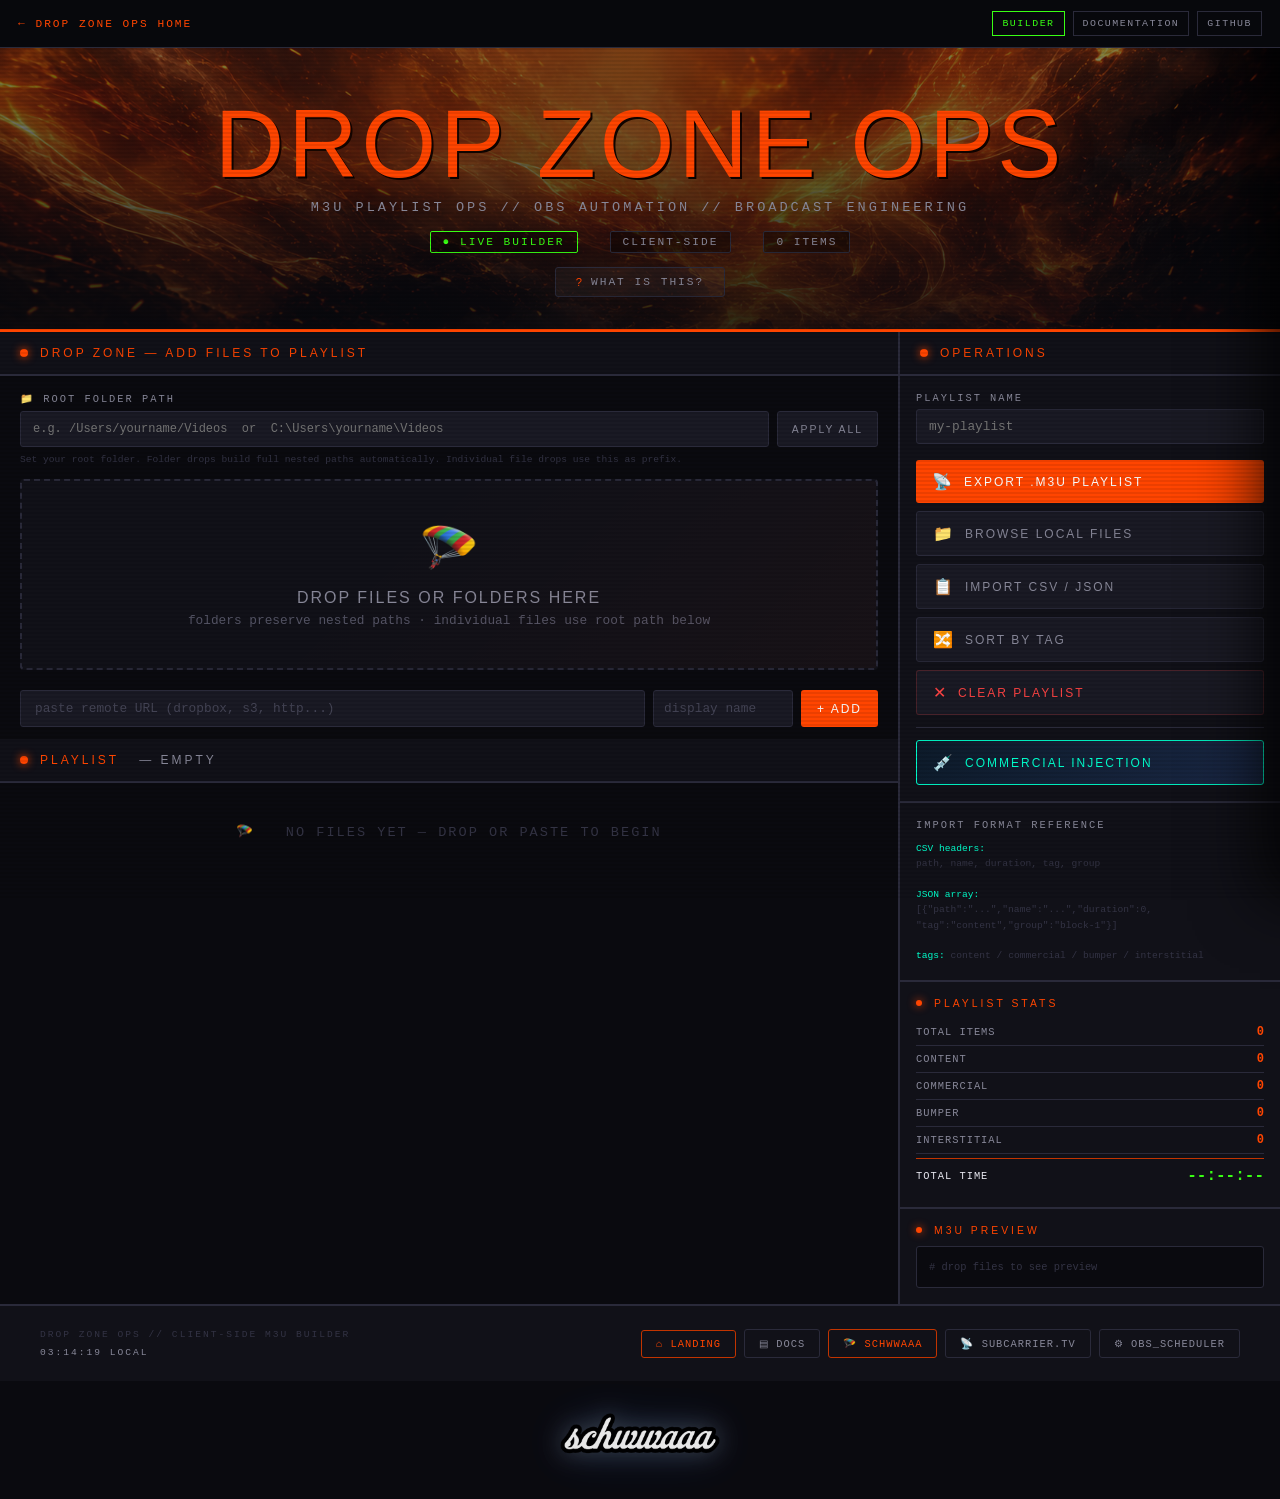
==== commit 613fe1c4: "Fix optional chaining syntax in app.html" ====
--- a/app.html
+++ b/app.html
@@ -51,7 +51,7 @@
         
         .header {
             position: relative;
-            background-image: url('/assets/bayhem-hero-art.png');
+            background-image: url('assets/bayhem-hero-art.png');
             background-size: cover;
             background-position: center 75%;
             border-bottom: 3px solid var(--orange);
@@ -2160,7 +2160,7 @@
                         const data = JSON.parse(text);
                         const arr = Array.isArray(data) ? data : data.playlist || data.items || [];
                         arr.forEach(item => addItem({
-                            name: item.name || item.title || item.path ? .split('/').pop() || 'untitled',
+                            name: item.name || item.title || item.path?.split('/').pop() || 'untitled',
                             path: item.path || item.url || item.src || '',
                             duration: Number(item.duration) || 0,
                             tag: item.tag || item.type || item.category || 'content',
@@ -2177,7 +2177,7 @@
                             const obj = {};
                             headers.forEach((h, i) => obj[h] = (vals[i] || '').replace(/^"|"$/g, '').trim());
                             addItem({
-                                name: obj.name || obj.title || obj.path ? .split('/').pop() || 'untitled',
+                                name: obj.name || obj.title || obj.path?.split('/').pop() || 'untitled',
                                 path: obj.path || obj.url || obj.src || '',
                                 duration: Number(obj.duration) || 0,
                                 tag: obj.tag || obj.type || obj.category || 'content',
@@ -2993,4 +2993,4 @@
     </footer>
 </body>
 
-</html>+</html>
